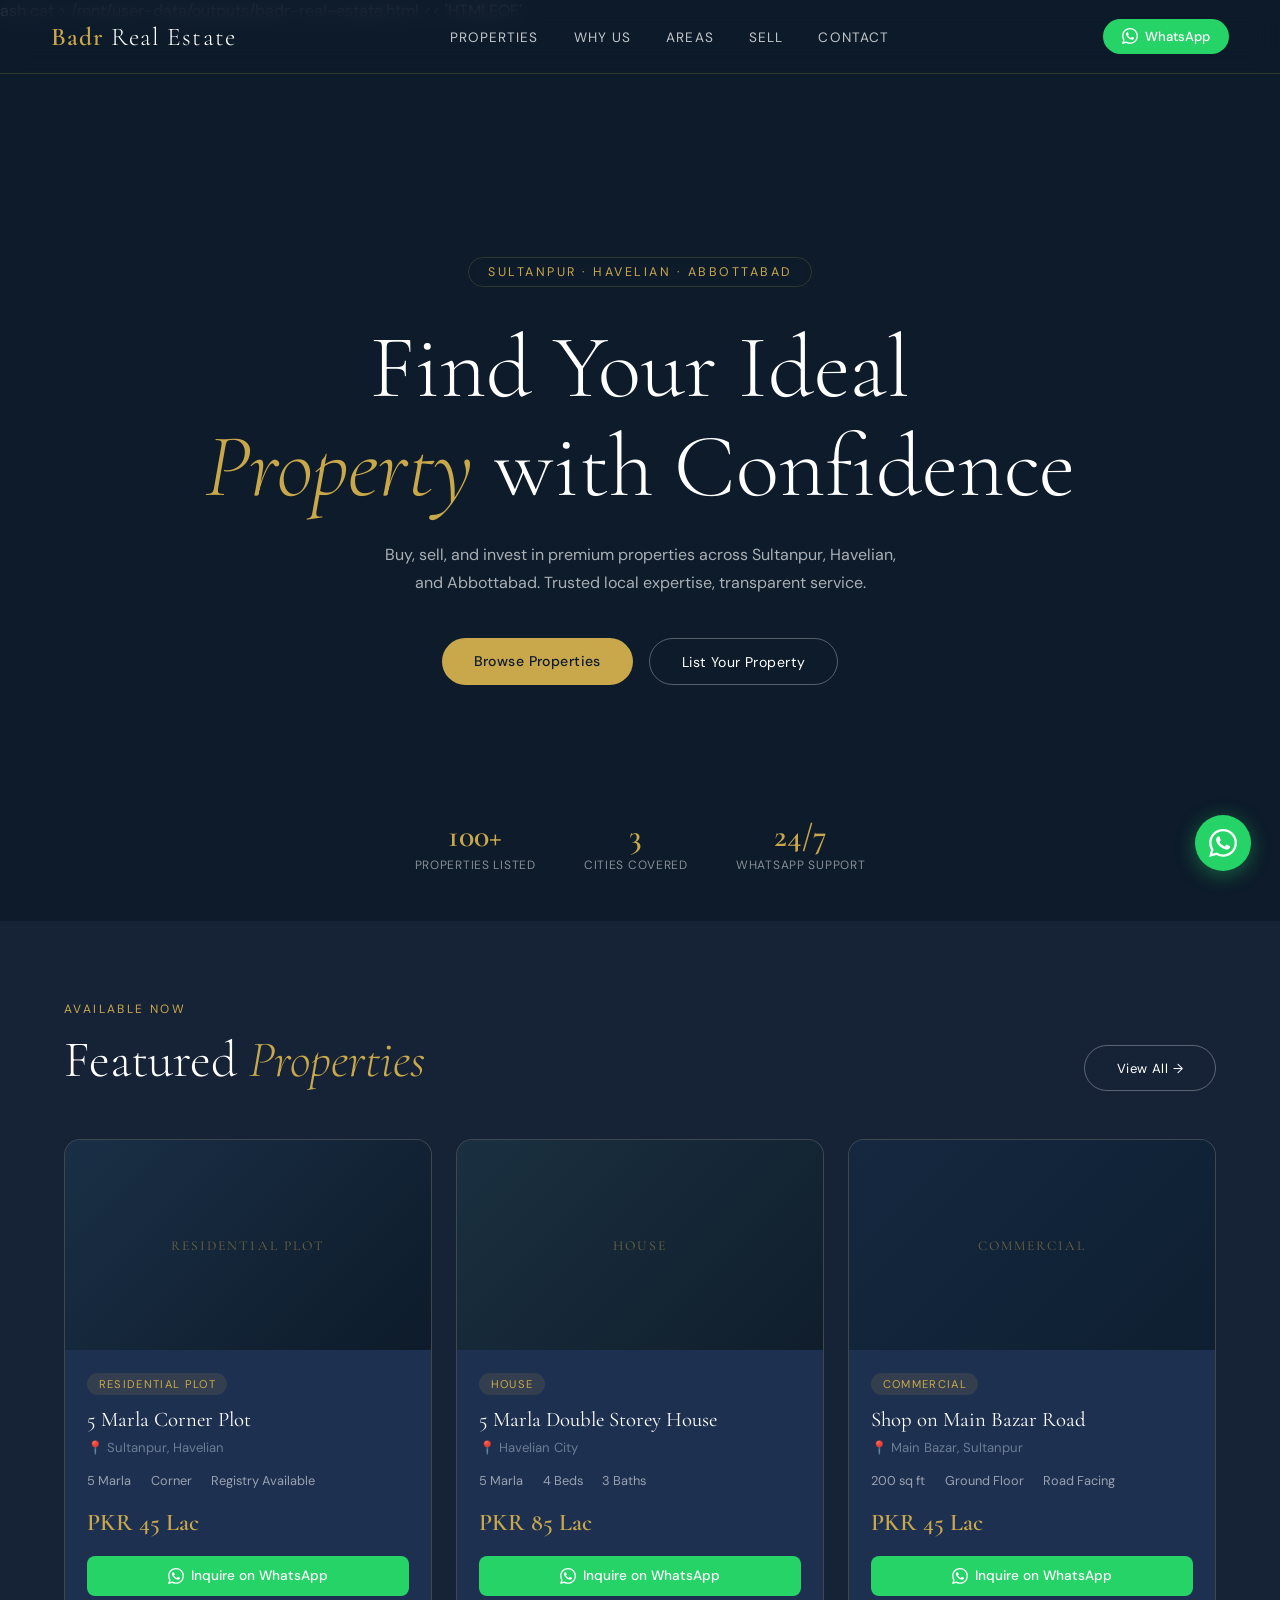
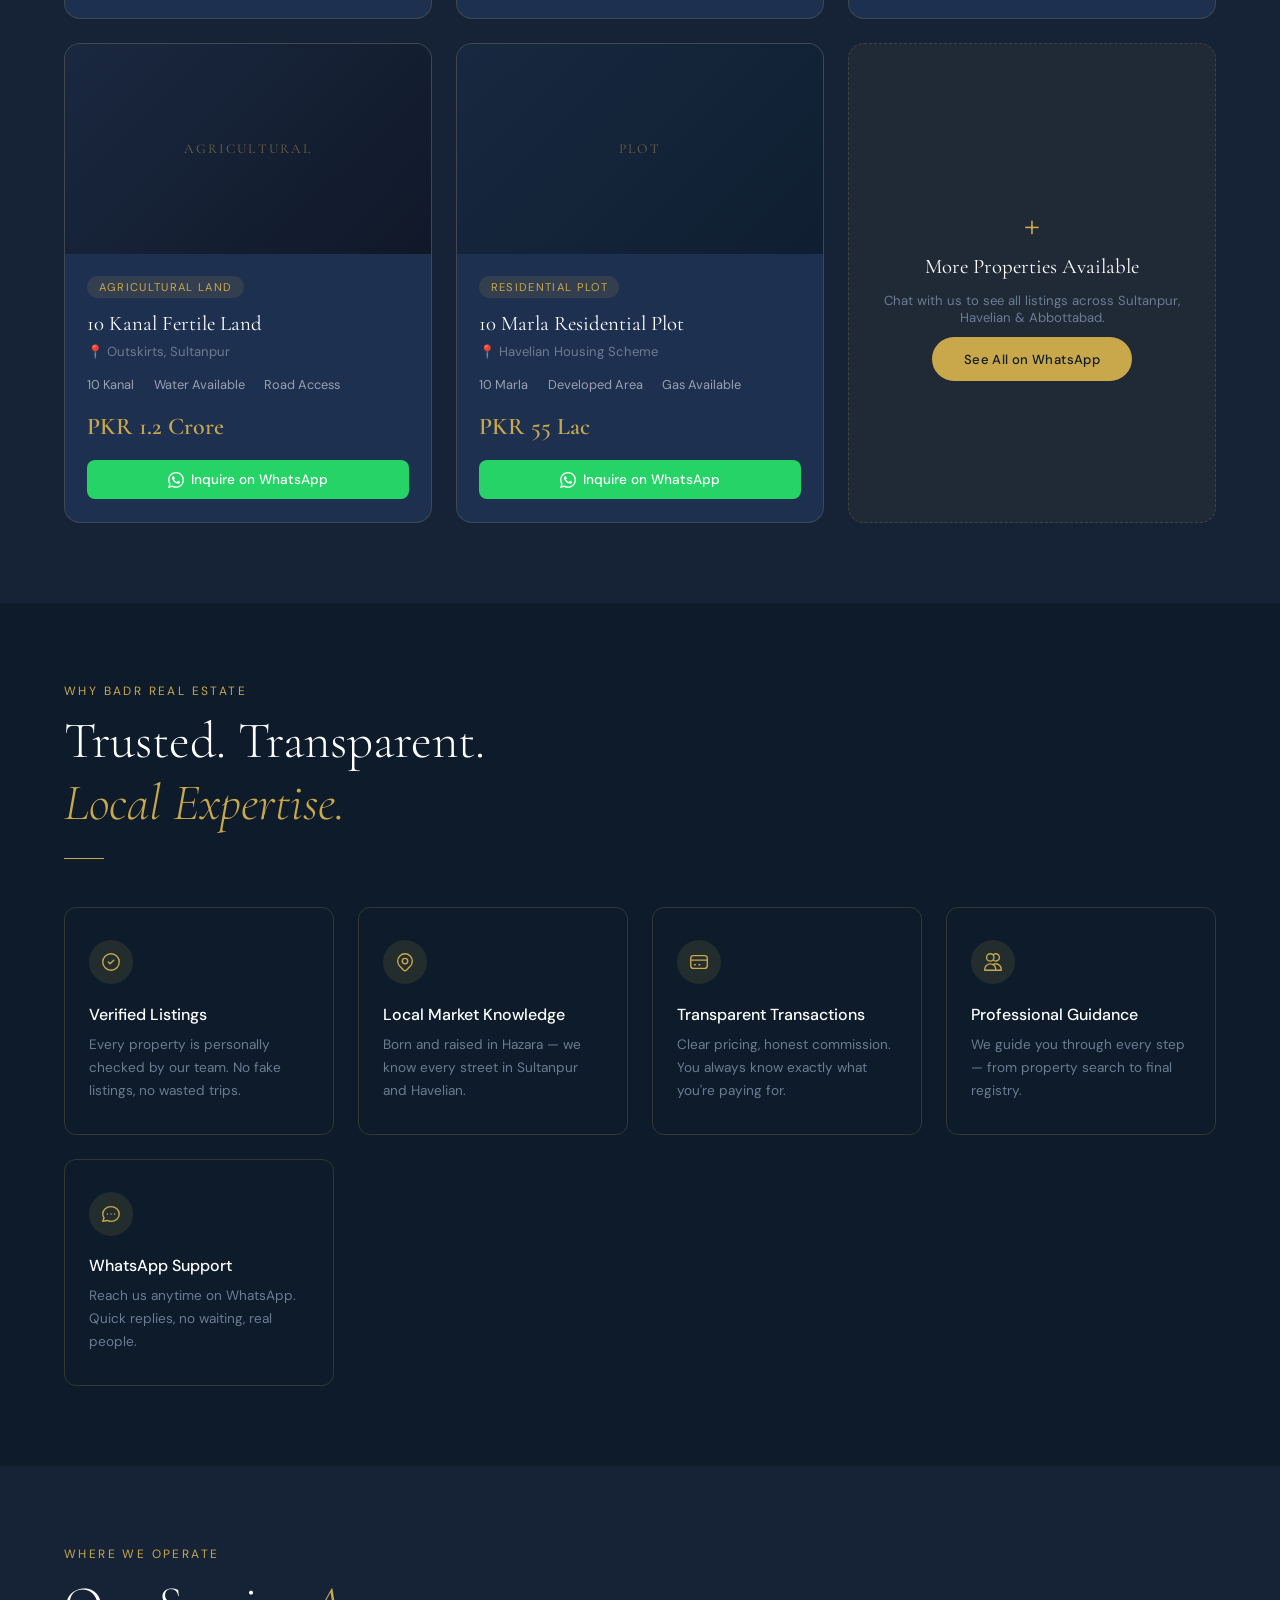
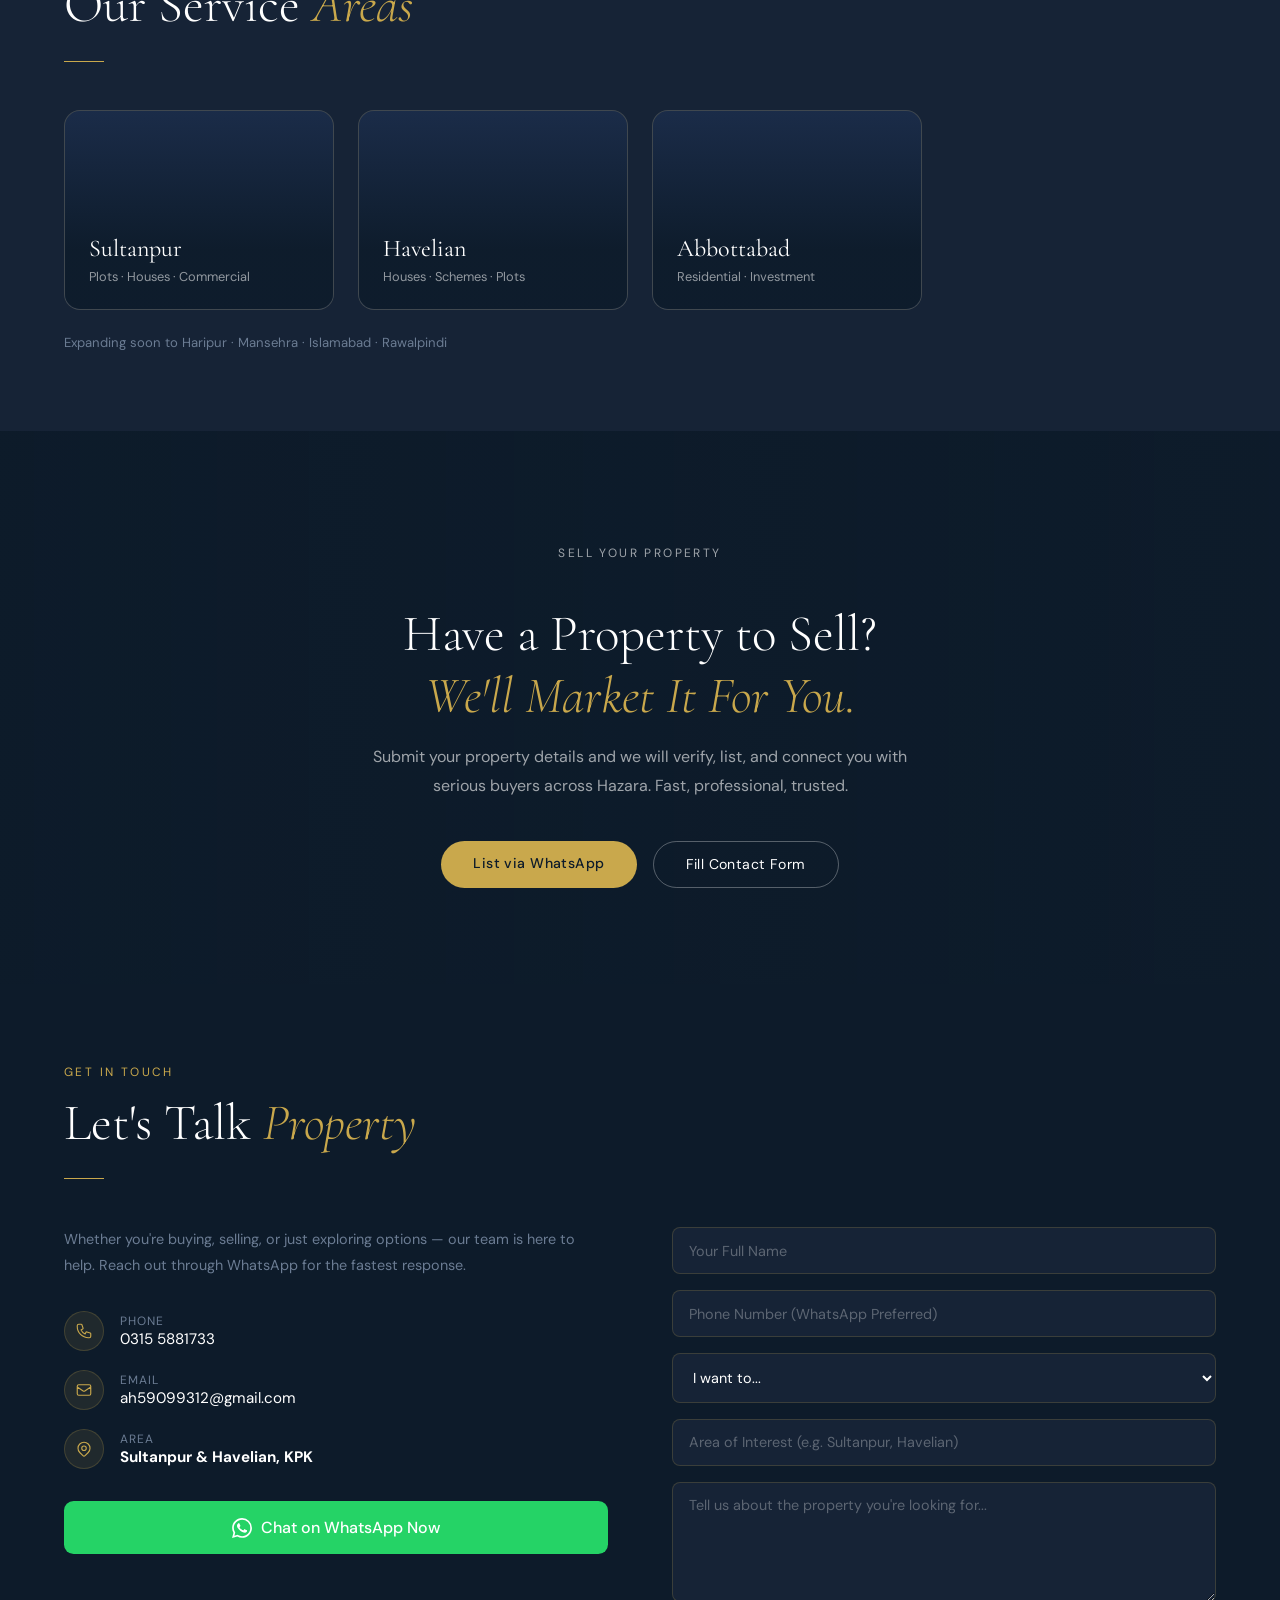
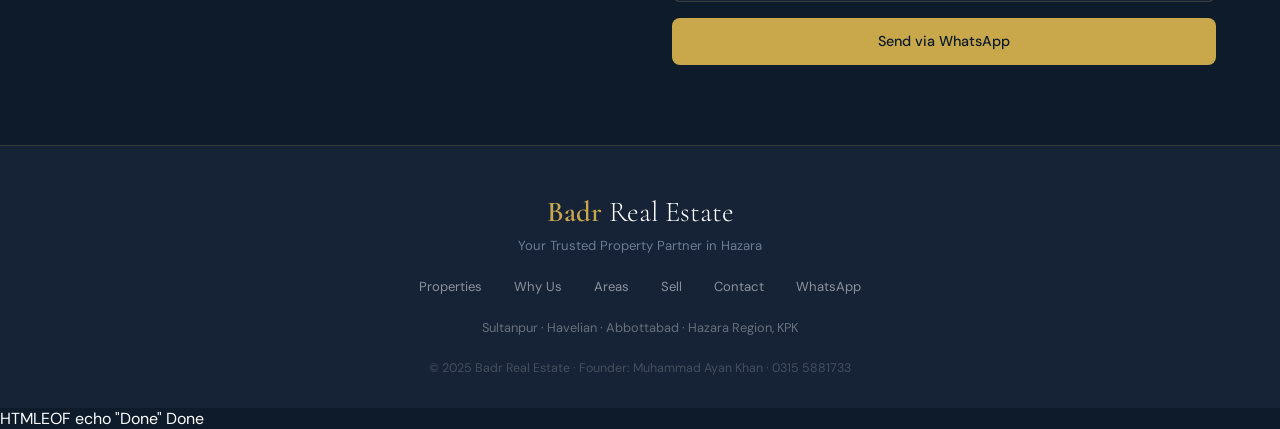
==== index.html @ b3caf094 "Add files via upload" ====
ash

cat > /mnt/user-data/outputs/badr-real-estate.html << 'HTMLEOF'
<!DOCTYPE html>
<html lang="en">
<head>
<meta charset="UTF-8">
<meta name="viewport" content="width=device-width, initial-scale=1.0">
<title>Badr Real Estate – Your Trusted Property Partner</title>
<link href="https://fonts.googleapis.com/css2?family=Cormorant+Garamond:ital,wght@0,300;0,400;0,600;1,300;1,400&family=DM+Sans:wght@300;400;500&display=swap" rel="stylesheet">
<style>
  :root {
    --navy: #0d1b2a;
    --navy-light: #162336;
    --navy-mid: #1e3050;
    --gold: #c9a84c;
    --gold-light: #e8c97a;
    --gold-pale: #f5e9c8;
    --cream: #f8f4ed;
    --text-dark: #0d1b2a;
    --text-muted: #6b7c93;
    --white: #ffffff;
    --border: rgba(201,168,76,0.2);
    --wa-green: #25d366;
  }
  * { margin: 0; padding: 0; box-sizing: border-box; }
  html { scroll-behavior: smooth; }
  body {
    font-family: 'DM Sans', sans-serif;
    background: var(--navy);
    color: var(--white);
    overflow-x: hidden;
  }

  /* ── NAV ─────────────────────────────────────────── */
  nav {
    position: fixed; top: 0; left: 0; right: 0; z-index: 100;
    display: flex; align-items: center; justify-content: space-between;
    padding: 1.2rem 4vw;
    background: rgba(13,27,42,0.85);
    backdrop-filter: blur(12px);
    border-bottom: 1px solid var(--border);
  }
  .nav-logo {
    font-family: 'Cormorant Garamond', serif;
    font-size: 1.6rem; font-weight: 600; letter-spacing: 0.04em;
    color: var(--gold);
  }
  .nav-logo span { color: var(--white); font-weight: 300; }
  .nav-links { display: flex; gap: 2.2rem; list-style: none; }
  .nav-links a {
    color: rgba(255,255,255,0.75); text-decoration: none;
    font-size: 0.85rem; letter-spacing: 0.08em; text-transform: uppercase;
    transition: color 0.2s;
  }
  .nav-links a:hover { color: var(--gold); }
  .nav-wa {
    background: var(--wa-green); color: white;
    border: none; padding: 0.55rem 1.2rem; border-radius: 2rem;
    font-family: 'DM Sans', sans-serif; font-size: 0.82rem;
    font-weight: 500; cursor: pointer; text-decoration: none;
    display: flex; align-items: center; gap: 0.4rem;
    transition: opacity 0.2s;
  }
  .nav-wa:hover { opacity: 0.88; }

  /* ── HERO ────────────────────────────────────────── */
  .hero {
    min-height: 100vh;
    background:
      linear-gradient(to bottom, rgba(13,27,42,0.6) 0%, rgba(13,27,42,0.85) 70%, var(--navy) 100%),
      url('https://images.unsplash.com/photo-1600596542815-ffad4c1539a9?w=1800&q=80') center/cover no-repeat;
    display: flex; flex-direction: column; align-items: center; justify-content: center;
    text-align: center; padding: 0 1.5rem;
    position: relative;
  }
  .hero-badge {
    font-size: 0.78rem; letter-spacing: 0.2em; text-transform: uppercase;
    color: var(--gold); border: 1px solid var(--border);
    padding: 0.4rem 1.2rem; border-radius: 2rem; margin-bottom: 2rem;
    backdrop-filter: blur(4px);
  }
  .hero h1 {
    font-family: 'Cormorant Garamond', serif;
    font-size: clamp(3rem, 7vw, 6rem); font-weight: 300; line-height: 1.1;
    margin-bottom: 1.5rem; color: var(--white);
  }
  .hero h1 em { font-style: italic; color: var(--gold); }
  .hero p {
    font-size: 1rem; color: rgba(255,255,255,0.65); max-width: 520px;
    line-height: 1.8; margin-bottom: 2.5rem;
  }
  .hero-btns { display: flex; gap: 1rem; flex-wrap: wrap; justify-content: center; }
  .btn-gold {
    background: var(--gold); color: var(--navy);
    border: none; padding: 0.85rem 2rem; border-radius: 2rem;
    font-family: 'DM Sans', sans-serif; font-size: 0.88rem; font-weight: 500;
    cursor: pointer; text-decoration: none; transition: background 0.2s;
    letter-spacing: 0.03em;
  }
  .btn-gold:hover { background: var(--gold-light); }
  .btn-outline {
    background: transparent; color: var(--white);
    border: 1px solid rgba(255,255,255,0.3); padding: 0.85rem 2rem; border-radius: 2rem;
    font-family: 'DM Sans', sans-serif; font-size: 0.88rem;
    cursor: pointer; text-decoration: none; transition: border-color 0.2s, color 0.2s;
    letter-spacing: 0.03em;
  }
  .btn-outline:hover { border-color: var(--gold); color: var(--gold); }
  .hero-stats {
    position: absolute; bottom: 3rem; left: 50%; transform: translateX(-50%);
    display: flex; gap: 3rem; flex-wrap: wrap; justify-content: center;
  }
  .hero-stat { text-align: center; }
  .hero-stat strong {
    display: block; font-family: 'Cormorant Garamond', serif;
    font-size: 2rem; font-weight: 600; color: var(--gold); line-height: 1;
  }
  .hero-stat span { font-size: 0.75rem; color: rgba(255,255,255,0.5); letter-spacing: 0.06em; text-transform: uppercase; margin-top: 0.3rem; display: block; }

  /* ── SECTION COMMONS ─────────────────────────────── */
  section { padding: 5rem 5vw; }
  .section-label {
    font-size: 0.75rem; letter-spacing: 0.2em; text-transform: uppercase;
    color: var(--gold); margin-bottom: 0.8rem;
  }
  .section-title {
    font-family: 'Cormorant Garamond', serif;
    font-size: clamp(2rem, 4vw, 3.2rem); font-weight: 300; line-height: 1.2;
  }
  .section-title em { font-style: italic; color: var(--gold); }
  .divider { width: 2.5rem; height: 1px; background: var(--gold); margin: 1.5rem 0; }

  /* ── PROPERTIES ──────────────────────────────────── */
  #properties { background: var(--navy-light); }
  .props-header { display: flex; justify-content: space-between; align-items: flex-end; margin-bottom: 3rem; flex-wrap: wrap; gap: 1rem; }
  .props-grid {
    display: grid;
    grid-template-columns: repeat(auto-fill, minmax(300px, 1fr));
    gap: 1.5rem;
  }
  .prop-card {
    background: var(--navy-mid); border-radius: 1rem; overflow: hidden;
    border: 1px solid var(--border); transition: transform 0.25s, border-color 0.25s;
    cursor: pointer;
  }
  .prop-card:hover { transform: translateY(-4px); border-color: var(--gold); }
  .prop-img {
    width: 100%; height: 210px; object-fit: cover;
    background: var(--navy-mid);
    display: block;
  }
  .prop-img-placeholder {
    width: 100%; height: 210px;
    background: linear-gradient(135deg, #1e3050 0%, #162336 100%);
    display: flex; align-items: center; justify-content: center;
    font-family: 'Cormorant Garamond', serif; font-size: 1rem; color: rgba(201,168,76,0.4);
    letter-spacing: 0.1em; text-transform: uppercase;
  }
  .prop-body { padding: 1.4rem; }
  .prop-tag {
    font-size: 0.7rem; letter-spacing: 0.12em; text-transform: uppercase;
    color: var(--gold); background: rgba(201,168,76,0.12);
    padding: 0.25rem 0.7rem; border-radius: 2rem; display: inline-block; margin-bottom: 0.8rem;
  }
  .prop-title {
    font-family: 'Cormorant Garamond', serif; font-size: 1.3rem; font-weight: 400;
    margin-bottom: 0.4rem; color: var(--white);
  }
  .prop-loc { font-size: 0.82rem; color: var(--text-muted); margin-bottom: 1rem; }
  .prop-meta { display: flex; gap: 1.2rem; font-size: 0.8rem; color: rgba(255,255,255,0.55); margin-bottom: 1.2rem; }
  .prop-price {
    font-family: 'Cormorant Garamond', serif; font-size: 1.5rem; font-weight: 600;
    color: var(--gold); margin-bottom: 1.2rem;
  }
  .prop-wa {
    width: 100%; background: var(--wa-green); color: white; border: none;
    padding: 0.7rem; border-radius: 0.5rem; font-family: 'DM Sans', sans-serif;
    font-size: 0.85rem; font-weight: 500; cursor: pointer; text-decoration: none;
    display: flex; align-items: center; justify-content: center; gap: 0.4rem;
    transition: opacity 0.2s;
  }
  .prop-wa:hover { opacity: 0.88; }

  /* ── WHY US ──────────────────────────────────────── */
  #why { background: var(--navy); }
  .why-grid { display: grid; grid-template-columns: repeat(auto-fill, minmax(220px, 1fr)); gap: 1.5rem; margin-top: 3rem; }
  .why-card {
    border: 1px solid var(--border); border-radius: 0.75rem; padding: 2rem 1.5rem;
    transition: border-color 0.2s;
  }
  .why-card:hover { border-color: var(--gold); }
  .why-icon {
    width: 44px; height: 44px; border-radius: 50%;
    background: rgba(201,168,76,0.12); display: flex; align-items: center; justify-content: center;
    margin-bottom: 1.2rem;
  }
  .why-icon svg { width: 22px; height: 22px; stroke: var(--gold); fill: none; stroke-width: 1.5; }
  .why-card h3 { font-size: 1rem; font-weight: 500; margin-bottom: 0.5rem; color: var(--white); }
  .why-card p { font-size: 0.85rem; color: var(--text-muted); line-height: 1.7; }

  /* ── AREAS ───────────────────────────────────────── */
  #areas { background: var(--navy-light); }
  .areas-grid { display: grid; grid-template-columns: repeat(auto-fill, minmax(240px, 1fr)); gap: 1.5rem; margin-top: 3rem; }
  .area-card {
    border-radius: 1rem; overflow: hidden; border: 1px solid var(--border);
    background: var(--navy-mid); position: relative; min-height: 200px;
    display: flex; align-items: flex-end;
    transition: border-color 0.2s; cursor: pointer;
  }
  .area-card:hover { border-color: var(--gold); }
  .area-bg {
    position: absolute; inset: 0;
    background: linear-gradient(to top, rgba(13,27,42,0.95) 30%, rgba(13,27,42,0.2) 100%);
    z-index: 1;
  }
  .area-img {
    position: absolute; inset: 0; width: 100%; height: 100%; object-fit: cover; opacity: 0.35;
  }
  .area-body { position: relative; z-index: 2; padding: 1.5rem; }
  .area-body h3 { font-family: 'Cormorant Garamond', serif; font-size: 1.5rem; font-weight: 400; }
  .area-body p { font-size: 0.8rem; color: rgba(255,255,255,0.55); margin-top: 0.3rem; }

  /* ── SELL BANNER ─────────────────────────────────── */
  #sell {
    background:
      linear-gradient(to right, rgba(13,27,42,0.92), rgba(13,27,42,0.7)),
      url('https://images.unsplash.com/photo-1570129477492-45c003edd2be?w=1400&q=80') center/cover no-repeat;
    text-align: center; padding: 6rem 5vw;
  }
  #sell p { max-width: 540px; margin: 1rem auto 2.5rem; color: rgba(255,255,255,0.6); line-height: 1.8; }

  /* ── CONTACT ─────────────────────────────────────── */
  #contact { background: var(--navy); }
  .contact-grid { display: grid; grid-template-columns: 1fr 1fr; gap: 4rem; margin-top: 3rem; }
  .contact-info p { color: var(--text-muted); line-height: 1.8; margin-bottom: 2rem; font-size: 0.9rem; }
  .contact-detail { display: flex; align-items: center; gap: 1rem; margin-bottom: 1.2rem; }
  .contact-icon {
    width: 40px; height: 40px; border-radius: 50%;
    background: rgba(201,168,76,0.1); border: 1px solid var(--border);
    display: flex; align-items: center; justify-content: center; flex-shrink: 0;
  }
  .contact-icon svg { width: 18px; height: 18px; stroke: var(--gold); fill: none; stroke-width: 1.5; }
  .contact-detail-text span { display: block; font-size: 0.75rem; color: var(--text-muted); text-transform: uppercase; letter-spacing: 0.08em; }
  .contact-detail-text a, .contact-detail-text strong { color: var(--white); font-size: 0.95rem; text-decoration: none; }
  .contact-wa-big {
    display: flex; align-items: center; justify-content: center; gap: 0.6rem;
    background: var(--wa-green); color: white; border: none;
    padding: 1rem 2rem; border-radius: 0.6rem; font-family: 'DM Sans', sans-serif;
    font-size: 1rem; font-weight: 500; cursor: pointer; text-decoration: none;
    margin-top: 2rem; transition: opacity 0.2s;
  }
  .contact-wa-big:hover { opacity: 0.88; }
  .contact-form { display: flex; flex-direction: column; gap: 1rem; }
  .contact-form input, .contact-form select, .contact-form textarea {
    background: var(--navy-light); border: 1px solid var(--border); color: var(--white);
    padding: 0.85rem 1rem; border-radius: 0.5rem; font-family: 'DM Sans', sans-serif; font-size: 0.9rem;
    outline: none; transition: border-color 0.2s;
  }
  .contact-form input::placeholder, .contact-form textarea::placeholder { color: rgba(255,255,255,0.3); }
  .contact-form input:focus, .contact-form textarea:focus { border-color: var(--gold); }
  .contact-form select option { background: var(--navy); }
  .contact-form textarea { resize: vertical; min-height: 120px; }
  .contact-form button {
    background: var(--gold); color: var(--navy); border: none;
    padding: 0.9rem; border-radius: 0.5rem; font-family: 'DM Sans', sans-serif;
    font-size: 0.9rem; font-weight: 500; cursor: pointer; transition: background 0.2s;
  }
  .contact-form button:hover { background: var(--gold-light); }

  /* ── FOOTER ──────────────────────────────────────── */
  footer {
    background: var(--navy-light); border-top: 1px solid var(--border);
    padding: 3rem 5vw 2rem; text-align: center;
  }
  .footer-logo {
    font-family: 'Cormorant Garamond', serif; font-size: 1.8rem;
    font-weight: 600; color: var(--gold); margin-bottom: 0.5rem;
  }
  .footer-logo span { color: var(--white); font-weight: 300; }
  footer p { color: var(--text-muted); font-size: 0.82rem; margin-top: 0.4rem; }
  .footer-links { display: flex; gap: 2rem; justify-content: center; flex-wrap: wrap; margin: 1.5rem 0; }
  .footer-links a { color: rgba(255,255,255,0.5); text-decoration: none; font-size: 0.82rem; transition: color 0.2s; }
  .footer-links a:hover { color: var(--gold); }
  footer .copy { font-size: 0.78rem; color: rgba(255,255,255,0.2); margin-top: 1.5rem; }

  /* ── FLOATING WA ─────────────────────────────────── */
  .float-wa {
    position: fixed; bottom: 1.8rem; right: 1.8rem; z-index: 999;
    background: var(--wa-green); color: white; border: none;
    width: 56px; height: 56px; border-radius: 50%;
    display: flex; align-items: center; justify-content: center;
    box-shadow: 0 4px 20px rgba(37,211,102,0.4);
    cursor: pointer; text-decoration: none;
    transition: transform 0.2s;
  }
  .float-wa:hover { transform: scale(1.08); }
  .float-wa svg { width: 28px; height: 28px; fill: white; }

  @media (max-width: 768px) {
    .nav-links { display: none; }
    .contact-grid { grid-template-columns: 1fr; gap: 2.5rem; }
    .hero-stats { gap: 1.5rem; bottom: 2rem; }
  }
</style>
</head>
<body>

<!-- FLOATING WHATSAPP -->
<a href="https://wa.me/923155881733?text=Hello%2C%20I%20found%20you%20on%20your%20website%20and%20I%27m%20interested%20in%20a%20property."
   class="float-wa" target="_blank" aria-label="Chat on WhatsApp">
  <svg viewBox="0 0 24 24" xmlns="http://www.w3.org/2000/svg">
    <path d="M17.472 14.382c-.297-.149-1.758-.867-2.03-.967-.273-.099-.471-.148-.67.15-.197.297-.767.966-.94 1.164-.173.199-.347.223-.644.075-.297-.15-1.255-.463-2.39-1.475-.883-.788-1.48-1.761-1.653-2.059-.173-.297-.018-.458.13-.606.134-.133.298-.347.446-.52.149-.174.198-.298.298-.497.099-.198.05-.371-.025-.52-.075-.149-.669-1.612-.916-2.207-.242-.579-.487-.5-.669-.51-.173-.008-.371-.01-.57-.01-.198 0-.52.074-.792.372-.272.297-1.04 1.016-1.04 2.479 0 1.462 1.065 2.875 1.213 3.074.149.198 2.096 3.2 5.077 4.487.709.306 1.262.489 1.694.625.712.227 1.36.195 1.871.118.571-.085 1.758-.719 2.006-1.413.248-.694.248-1.289.173-1.413-.074-.124-.272-.198-.57-.347m-5.421 7.403h-.004a9.87 9.87 0 01-5.031-1.378l-.361-.214-3.741.982.998-3.648-.235-.374a9.86 9.86 0 01-1.51-5.26c.001-5.45 4.436-9.884 9.888-9.884 2.64 0 5.122 1.03 6.988 2.898a9.825 9.825 0 012.893 6.994c-.003 5.45-4.437 9.884-9.885 9.884m8.413-18.297A11.815 11.815 0 0012.05 0C5.495 0 .16 5.335.157 11.892c0 2.096.547 4.142 1.588 5.945L.057 24l6.305-1.654a11.882 11.882 0 005.683 1.448h.005c6.554 0 11.89-5.335 11.893-11.893a11.821 11.821 0 00-3.48-8.413z"/>
  </svg>
</a>

<!-- NAV -->
<nav>
  <div class="nav-logo">Badr <span>Real Estate</span></div>
  <ul class="nav-links">
    <li><a href="#properties">Properties</a></li>
    <li><a href="#why">Why Us</a></li>
    <li><a href="#areas">Areas</a></li>
    <li><a href="#sell">Sell</a></li>
    <li><a href="#contact">Contact</a></li>
  </ul>
  <a href="https://wa.me/923155881733?text=Hello%2C%20I%27m%20interested%20in%20a%20property%20listed%20on%20Badr%20Real%20Estate."
     class="nav-wa" target="_blank">
    <svg viewBox="0 0 24 24" width="16" height="16" fill="white"><path d="M17.472 14.382c-.297-.149-1.758-.867-2.03-.967-.273-.099-.471-.148-.67.15-.197.297-.767.966-.94 1.164-.173.199-.347.223-.644.075-.297-.15-1.255-.463-2.39-1.475-.883-.788-1.48-1.761-1.653-2.059-.173-.297-.018-.458.13-.606.134-.133.298-.347.446-.52.149-.174.198-.298.298-.497.099-.198.05-.371-.025-.52-.075-.149-.669-1.612-.916-2.207-.242-.579-.487-.5-.669-.51-.173-.008-.371-.01-.57-.01-.198 0-.52.074-.792.372-.272.297-1.04 1.016-1.04 2.479 0 1.462 1.065 2.875 1.213 3.074.149.198 2.096 3.2 5.077 4.487.709.306 1.262.489 1.694.625.712.227 1.36.195 1.871.118.571-.085 1.758-.719 2.006-1.413.248-.694.248-1.289.173-1.413-.074-.124-.272-.198-.57-.347m-5.421 7.403h-.004a9.87 9.87 0 01-5.031-1.378l-.361-.214-3.741.982.998-3.648-.235-.374a9.86 9.86 0 01-1.51-5.26c.001-5.45 4.436-9.884 9.888-9.884 2.64 0 5.122 1.03 6.988 2.898a9.825 9.825 0 012.893 6.994c-.003 5.45-4.437 9.884-9.885 9.884m8.413-18.297A11.815 11.815 0 0012.05 0C5.495 0 .16 5.335.157 11.892c0 2.096.547 4.142 1.588 5.945L.057 24l6.305-1.654a11.882 11.882 0 005.683 1.448h.005c6.554 0 11.89-5.335 11.893-11.893a11.821 11.821 0 00-3.48-8.413z"/></svg>
    WhatsApp
  </a>
</nav>

<!-- HERO -->
<section class="hero">
  <div class="hero-badge">Sultanpur · Havelian · Abbottabad</div>
  <h1>Find Your Ideal<br><em>Property</em> with Confidence</h1>
  <p>Buy, sell, and invest in premium properties across Sultanpur, Havelian, and Abbottabad. Trusted local expertise, transparent service.</p>
  <div class="hero-btns">
    <a href="#properties" class="btn-gold">Browse Properties</a>
    <a href="https://wa.me/923155881733?text=I%20want%20to%20list%20my%20property%20with%20Badr%20Real%20Estate." class="btn-outline" target="_blank">List Your Property</a>
  </div>
  <div class="hero-stats">
    <div class="hero-stat"><strong>100+</strong><span>Properties Listed</span></div>
    <div class="hero-stat"><strong>3</strong><span>Cities Covered</span></div>
    <div class="hero-stat"><strong>24/7</strong><span>WhatsApp Support</span></div>
  </div>
</section>

<!-- PROPERTIES -->
<section id="properties">
  <div class="props-header">
    <div>
      <p class="section-label">Available Now</p>
      <h2 class="section-title">Featured <em>Properties</em></h2>
    </div>
    <a href="https://wa.me/923155881733?text=I%27d%20like%20to%20see%20all%20available%20properties." class="btn-outline" target="_blank" style="font-size:0.82rem;">View All →</a>
  </div>
  <div class="props-grid">

    <!-- Card 1 -->
    <div class="prop-card">
      <div class="prop-img-placeholder" style="background:linear-gradient(135deg,#1a2f46,#0d1b2a);">
        <span style="font-size:0.85rem;letter-spacing:0.15em;color:rgba(201,168,76,0.5);">Residential Plot</span>
      </div>
      <div class="prop-body">
        <span class="prop-tag">Residential Plot</span>
        <h3 class="prop-title">5 Marla Corner Plot</h3>
        <p class="prop-loc">📍 Sultanpur, Havelian</p>
        <div class="prop-meta"><span>5 Marla</span><span>Corner</span><span>Registry Available</span></div>
        <div class="prop-price">PKR 45 Lac</div>
        <a href="https://wa.me/923155881733?text=I%27m%20interested%20in%20the%205%20Marla%20Corner%20Plot%20in%20Sultanpur%20for%20PKR%2028%20Lac.%20Please%20share%20more%20details."
           class="prop-wa" target="_blank">
          <svg viewBox="0 0 24 24" width="16" height="16" fill="white"><path d="M17.472 14.382c-.297-.149-1.758-.867-2.03-.967-.273-.099-.471-.148-.67.15-.197.297-.767.966-.94 1.164-.173.199-.347.223-.644.075-.297-.15-1.255-.463-2.39-1.475-.883-.788-1.48-1.761-1.653-2.059-.173-.297-.018-.458.13-.606.134-.133.298-.347.446-.52.149-.174.198-.298.298-.497.099-.198.05-.371-.025-.52-.075-.149-.669-1.612-.916-2.207-.242-.579-.487-.5-.669-.51-.173-.008-.371-.01-.57-.01-.198 0-.52.074-.792.372-.272.297-1.04 1.016-1.04 2.479 0 1.462 1.065 2.875 1.213 3.074.149.198 2.096 3.2 5.077 4.487.709.306 1.262.489 1.694.625.712.227 1.36.195 1.871.118.571-.085 1.758-.719 2.006-1.413.248-.694.248-1.289.173-1.413-.074-.124-.272-.198-.57-.347m-5.421 7.403h-.004a9.87 9.87 0 01-5.031-1.378l-.361-.214-3.741.982.998-3.648-.235-.374a9.86 9.86 0 01-1.51-5.26c.001-5.45 4.436-9.884 9.888-9.884 2.64 0 5.122 1.03 6.988 2.898a9.825 9.825 0 012.893 6.994c-.003 5.45-4.437 9.884-9.885 9.884m8.413-18.297A11.815 11.815 0 0012.05 0C5.495 0 .16 5.335.157 11.892c0 2.096.547 4.142 1.588 5.945L.057 24l6.305-1.654a11.882 11.882 0 005.683 1.448h.005c6.554 0 11.89-5.335 11.893-11.893a11.821 11.821 0 00-3.48-8.413z"/></svg>
          Inquire on WhatsApp
        </a>
      </div>
    </div>

    <!-- Card 2 -->
    <div class="prop-card">
      <div class="prop-img-placeholder" style="background:linear-gradient(135deg,#1a3040,#101e2c);">
        <span style="font-size:0.85rem;letter-spacing:0.15em;color:rgba(201,168,76,0.5);">House</span>
      </div>
      <div class="prop-body">
        <span class="prop-tag">House</span>
        <h3 class="prop-title">5 Marla Double Storey House</h3>
        <p class="prop-loc">📍 Havelian City</p>
        <div class="prop-meta"><span>5 Marla</span><span>4 Beds</span><span>3 Baths</span></div>
        <div class="prop-price">PKR 85 Lac</div>
        <a href="https://wa.me/923155881733?text=I%27m%20interested%20in%20the%205%20Marla%20Double%20Storey%20House%20in%20Havelian%20for%20PKR%2085%20Lac.%20Please%20share%20more%20details."
           class="prop-wa" target="_blank">
          <svg viewBox="0 0 24 24" width="16" height="16" fill="white"><path d="M17.472 14.382c-.297-.149-1.758-.867-2.03-.967-.273-.099-.471-.148-.67.15-.197.297-.767.966-.94 1.164-.173.199-.347.223-.644.075-.297-.15-1.255-.463-2.39-1.475-.883-.788-1.48-1.761-1.653-2.059-.173-.297-.018-.458.13-.606.134-.133.298-.347.446-.52.149-.174.198-.298.298-.497.099-.198.05-.371-.025-.52-.075-.149-.669-1.612-.916-2.207-.242-.579-.487-.5-.669-.51-.173-.008-.371-.01-.57-.01-.198 0-.52.074-.792.372-.272.297-1.04 1.016-1.04 2.479 0 1.462 1.065 2.875 1.213 3.074.149.198 2.096 3.2 5.077 4.487.709.306 1.262.489 1.694.625.712.227 1.36.195 1.871.118.571-.085 1.758-.719 2.006-1.413.248-.694.248-1.289.173-1.413-.074-.124-.272-.198-.57-.347m-5.421 7.403h-.004a9.87 9.87 0 01-5.031-1.378l-.361-.214-3.741.982.998-3.648-.235-.374a9.86 9.86 0 01-1.51-5.26c.001-5.45 4.436-9.884 9.888-9.884 2.64 0 5.122 1.03 6.988 2.898a9.825 9.825 0 012.893 6.994c-.003 5.45-4.437 9.884-9.885 9.884m8.413-18.297A11.815 11.815 0 0012.05 0C5.495 0 .16 5.335.157 11.892c0 2.096.547 4.142 1.588 5.945L.057 24l6.305-1.654a11.882 11.882 0 005.683 1.448h.005c6.554 0 11.89-5.335 11.893-11.893a11.821 11.821 0 00-3.48-8.413z"/></svg>
          Inquire on WhatsApp
        </a>
      </div>
    </div>

    <!-- Card 3 -->
    <div class="prop-card">
      <div class="prop-img-placeholder" style="background:linear-gradient(135deg,#162840,#0d1f30);">
        <span style="font-size:0.85rem;letter-spacing:0.15em;color:rgba(201,168,76,0.5);">Commercial</span>
      </div>
      <div class="prop-body">
        <span class="prop-tag">Commercial</span>
        <h3 class="prop-title">Shop on Main Bazar Road</h3>
        <p class="prop-loc">📍 Main Bazar, Sultanpur</p>
        <div class="prop-meta"><span>200 sq ft</span><span>Ground Floor</span><span>Road Facing</span></div>
        <div class="prop-price">PKR 45 Lac</div>
        <a href="https://wa.me/923155881733?text=I%27m%20interested%20in%20the%20Shop%20on%20Main%20Bazar%20Road%20Sultanpur%20for%20PKR%2045%20Lac.%20Please%20share%20more%20details."
           class="prop-wa" target="_blank">
          <svg viewBox="0 0 24 24" width="16" height="16" fill="white"><path d="M17.472 14.382c-.297-.149-1.758-.867-2.03-.967-.273-.099-.471-.148-.67.15-.197.297-.767.966-.94 1.164-.173.199-.347.223-.644.075-.297-.15-1.255-.463-2.39-1.475-.883-.788-1.48-1.761-1.653-2.059-.173-.297-.018-.458.13-.606.134-.133.298-.347.446-.52.149-.174.198-.298.298-.497.099-.198.05-.371-.025-.52-.075-.149-.669-1.612-.916-2.207-.242-.579-.487-.5-.669-.51-.173-.008-.371-.01-.57-.01-.198 0-.52.074-.792.372-.272.297-1.04 1.016-1.04 2.479 0 1.462 1.065 2.875 1.213 3.074.149.198 2.096 3.2 5.077 4.487.709.306 1.262.489 1.694.625.712.227 1.36.195 1.871.118.571-.085 1.758-.719 2.006-1.413.248-.694.248-1.289.173-1.413-.074-.124-.272-.198-.57-.347m-5.421 7.403h-.004a9.87 9.87 0 01-5.031-1.378l-.361-.214-3.741.982.998-3.648-.235-.374a9.86 9.86 0 01-1.51-5.26c.001-5.45 4.436-9.884 9.888-9.884 2.64 0 5.122 1.03 6.988 2.898a9.825 9.825 0 012.893 6.994c-.003 5.45-4.437 9.884-9.885 9.884m8.413-18.297A11.815 11.815 0 0012.05 0C5.495 0 .16 5.335.157 11.892c0 2.096.547 4.142 1.588 5.945L.057 24l6.305-1.654a11.882 11.882 0 005.683 1.448h.005c6.554 0 11.89-5.335 11.893-11.893a11.821 11.821 0 00-3.48-8.413z"/></svg>
          Inquire on WhatsApp
        </a>
      </div>
    </div>

    <!-- Card 4 -->
    <div class="prop-card">
      <div class="prop-img-placeholder" style="background:linear-gradient(135deg,#1a2840,#101828);">
        <span style="font-size:0.85rem;letter-spacing:0.15em;color:rgba(201,168,76,0.5);">Agricultural</span>
      </div>
      <div class="prop-body">
        <span class="prop-tag">Agricultural Land</span>
        <h3 class="prop-title">10 Kanal Fertile Land</h3>
        <p class="prop-loc">📍 Outskirts, Sultanpur</p>
        <div class="prop-meta"><span>10 Kanal</span><span>Water Available</span><span>Road Access</span></div>
        <div class="prop-price">PKR 1.2 Crore</div>
        <a href="https://wa.me/923155881733?text=I%27m%20interested%20in%20the%2010%20Kanal%20Agricultural%20Land%20in%20Sultanpur%20for%20PKR%201.2%20Crore.%20Please%20share%20more%20details."
           class="prop-wa" target="_blank">
          <svg viewBox="0 0 24 24" width="16" height="16" fill="white"><path d="M17.472 14.382c-.297-.149-1.758-.867-2.03-.967-.273-.099-.471-.148-.67.15-.197.297-.767.966-.94 1.164-.173.199-.347.223-.644.075-.297-.15-1.255-.463-2.39-1.475-.883-.788-1.48-1.761-1.653-2.059-.173-.297-.018-.458.13-.606.134-.133.298-.347.446-.52.149-.174.198-.298.298-.497.099-.198.05-.371-.025-.52-.075-.149-.669-1.612-.916-2.207-.242-.579-.487-.5-.669-.51-.173-.008-.371-.01-.57-.01-.198 0-.52.074-.792.372-.272.297-1.04 1.016-1.04 2.479 0 1.462 1.065 2.875 1.213 3.074.149.198 2.096 3.2 5.077 4.487.709.306 1.262.489 1.694.625.712.227 1.36.195 1.871.118.571-.085 1.758-.719 2.006-1.413.248-.694.248-1.289.173-1.413-.074-.124-.272-.198-.57-.347m-5.421 7.403h-.004a9.87 9.87 0 01-5.031-1.378l-.361-.214-3.741.982.998-3.648-.235-.374a9.86 9.86 0 01-1.51-5.26c.001-5.45 4.436-9.884 9.888-9.884 2.64 0 5.122 1.03 6.988 2.898a9.825 9.825 0 012.893 6.994c-.003 5.45-4.437 9.884-9.885 9.884m8.413-18.297A11.815 11.815 0 0012.05 0C5.495 0 .16 5.335.157 11.892c0 2.096.547 4.142 1.588 5.945L.057 24l6.305-1.654a11.882 11.882 0 005.683 1.448h.005c6.554 0 11.89-5.335 11.893-11.893a11.821 11.821 0 00-3.48-8.413z"/></svg>
          Inquire on WhatsApp
        </a>
      </div>
    </div>

    <!-- Card 5 -->
    <div class="prop-card">
      <div class="prop-img-placeholder" style="background:linear-gradient(135deg,#182840,#0f1e30);">
        <span style="font-size:0.85rem;letter-spacing:0.15em;color:rgba(201,168,76,0.5);">Plot</span>
      </div>
      <div class="prop-body">
        <span class="prop-tag">Residential Plot</span>
        <h3 class="prop-title">10 Marla Residential Plot</h3>
        <p class="prop-loc">📍 Havelian Housing Scheme</p>
        <div class="prop-meta"><span>10 Marla</span><span>Developed Area</span><span>Gas Available</span></div>
        <div class="prop-price">PKR 55 Lac</div>
        <a href="https://wa.me/923155881733?text=I%27m%20interested%20in%20the%2010%20Marla%20Residential%20Plot%20in%20Havelian%20Housing%20Scheme%20for%20PKR%2055%20Lac.%20Please%20share%20more%20details."
           class="prop-wa" target="_blank">
          <svg viewBox="0 0 24 24" width="16" height="16" fill="white"><path d="M17.472 14.382c-.297-.149-1.758-.867-2.03-.967-.273-.099-.471-.148-.67.15-.197.297-.767.966-.94 1.164-.173.199-.347.223-.644.075-.297-.15-1.255-.463-2.39-1.475-.883-.788-1.48-1.761-1.653-2.059-.173-.297-.018-.458.13-.606.134-.133.298-.347.446-.52.149-.174.198-.298.298-.497.099-.198.05-.371-.025-.52-.075-.149-.669-1.612-.916-2.207-.242-.579-.487-.5-.669-.51-.173-.008-.371-.01-.57-.01-.198 0-.52.074-.792.372-.272.297-1.04 1.016-1.04 2.479 0 1.462 1.065 2.875 1.213 3.074.149.198 2.096 3.2 5.077 4.487.709.306 1.262.489 1.694.625.712.227 1.36.195 1.871.118.571-.085 1.758-.719 2.006-1.413.248-.694.248-1.289.173-1.413-.074-.124-.272-.198-.57-.347m-5.421 7.403h-.004a9.87 9.87 0 01-5.031-1.378l-.361-.214-3.741.982.998-3.648-.235-.374a9.86 9.86 0 01-1.51-5.26c.001-5.45 4.436-9.884 9.888-9.884 2.64 0 5.122 1.03 6.988 2.898a9.825 9.825 0 012.893 6.994c-.003 5.45-4.437 9.884-9.885 9.884m8.413-18.297A11.815 11.815 0 0012.05 0C5.495 0 .16 5.335.157 11.892c0 2.096.547 4.142 1.588 5.945L.057 24l6.305-1.654a11.882 11.882 0 005.683 1.448h.005c6.554 0 11.89-5.335 11.893-11.893a11.821 11.821 0 00-3.48-8.413z"/></svg>
          Inquire on WhatsApp
        </a>
      </div>
    </div>

    <!-- Card 6 - CTA -->
    <div class="prop-card" style="display:flex;align-items:center;justify-content:center;min-height:350px;background:rgba(201,168,76,0.06);border-style:dashed;">
      <div style="text-align:center;padding:2rem;">
        <div style="font-family:'Cormorant Garamond',serif;font-size:2.5rem;color:var(--gold);margin-bottom:0.5rem;">+</div>
        <h3 style="font-family:'Cormorant Garamond',serif;font-size:1.3rem;font-weight:400;margin-bottom:0.8rem;">More Properties Available</h3>
        <p style="font-size:0.82rem;color:var(--text-muted);margin-bottom:1.5rem;">Chat with us to see all listings across Sultanpur, Havelian & Abbottabad.</p>
        <a href="https://wa.me/923155881733?text=Please%20share%20all%20available%20property%20listings." class="btn-gold" target="_blank" style="font-size:0.82rem;">See All on WhatsApp</a>
      </div>
    </div>

  </div>
</section>

<!-- WHY US -->
<section id="why">
  <p class="section-label">Why Badr Real Estate</p>
  <h2 class="section-title">Trusted. Transparent.<br><em>Local Expertise.</em></h2>
  <div class="divider"></div>
  <div class="why-grid">
    <div class="why-card">
      <div class="why-icon">
        <svg viewBox="0 0 24 24"><path d="M9 12l2 2 4-4m6 2a9 9 0 11-18 0 9 9 0 0118 0z" stroke-linecap="round" stroke-linejoin="round"/></svg>
      </div>
      <h3>Verified Listings</h3>
      <p>Every property is personally checked by our team. No fake listings, no wasted trips.</p>
    </div>
    <div class="why-card">
      <div class="why-icon">
        <svg viewBox="0 0 24 24"><path d="M17.657 16.657L13.414 20.9a1.998 1.998 0 01-2.827 0l-4.244-4.243a8 8 0 1111.314 0z" stroke-linecap="round" stroke-linejoin="round"/><path d="M15 11a3 3 0 11-6 0 3 3 0 016 0z" stroke-linecap="round" stroke-linejoin="round"/></svg>
      </div>
      <h3>Local Market Knowledge</h3>
      <p>Born and raised in Hazara — we know every street in Sultanpur and Havelian.</p>
    </div>
    <div class="why-card">
      <div class="why-icon">
        <svg viewBox="0 0 24 24"><path d="M3 10h18M7 15h1m4 0h1m-7 4h12a3 3 0 003-3V8a3 3 0 00-3-3H6a3 3 0 00-3 3v8a3 3 0 003 3z" stroke-linecap="round" stroke-linejoin="round"/></svg>
      </div>
      <h3>Transparent Transactions</h3>
      <p>Clear pricing, honest commission. You always know exactly what you're paying for.</p>
    </div>
    <div class="why-card">
      <div class="why-icon">
        <svg viewBox="0 0 24 24"><path d="M12 4.354a4 4 0 110 5.292M15 21H3v-1a6 6 0 0112 0v1zm0 0h6v-1a6 6 0 00-9-5.197M13 7a4 4 0 11-8 0 4 4 0 018 0z" stroke-linecap="round" stroke-linejoin="round"/></svg>
      </div>
      <h3>Professional Guidance</h3>
      <p>We guide you through every step — from property search to final registry.</p>
    </div>
    <div class="why-card">
      <div class="why-icon">
        <svg viewBox="0 0 24 24"><path d="M8 12h.01M12 12h.01M16 12h.01M21 12c0 4.418-4.03 8-9 8a9.863 9.863 0 01-4.255-.949L3 20l1.395-3.72C3.512 15.042 3 13.574 3 12c0-4.418 4.03-8 9-8s9 3.582 9 8z" stroke-linecap="round" stroke-linejoin="round"/></svg>
      </div>
      <h3>WhatsApp Support</h3>
      <p>Reach us anytime on WhatsApp. Quick replies, no waiting, real people.</p>
    </div>
  </div>
</section>

<!-- AREAS -->
<section id="areas">
  <p class="section-label">Where We Operate</p>
  <h2 class="section-title">Our Service <em>Areas</em></h2>
  <div class="divider"></div>
  <div class="areas-grid">
    <div class="area-card" onclick="window.open('https://wa.me/923155881733?text=I%27m%20looking%20for%20property%20in%20Sultanpur.','_blank')">
      <div class="area-bg"></div>
      <div class="area-body">
        <h3>Sultanpur</h3>
        <p>Plots · Houses · Commercial</p>
      </div>
    </div>
    <div class="area-card" onclick="window.open('https://wa.me/923155881733?text=I%27m%20looking%20for%20property%20in%20Havelian.','_blank')">
      <div class="area-bg"></div>
      <div class="area-body">
        <h3>Havelian</h3>
        <p>Houses · Schemes · Plots</p>
      </div>
    </div>
    <div class="area-card" onclick="window.open('https://wa.me/923155881733?text=I%27m%20looking%20for%20property%20in%20Abbottabad.','_blank')">
      <div class="area-bg"></div>
      <div class="area-body">
        <h3>Abbottabad</h3>
        <p>Residential · Investment</p>
      </div>
    </div>
  </div>
  <p style="margin-top:1.5rem;font-size:0.82rem;color:var(--text-muted);">Expanding soon to Haripur · Mansehra · Islamabad · Rawalpindi</p>
</section>

<!-- SELL BANNER -->
<section id="sell">
  <p class="section-label">Sell Your Property</p>
  <h2 class="section-title" style="color:white;">Have a Property to Sell?<br><em>We'll Market It For You.</em></h2>
  <p>Submit your property details and we will verify, list, and connect you with serious buyers across Hazara. Fast, professional, trusted.</p>
  <div style="display:flex;gap:1rem;justify-content:center;flex-wrap:wrap;">
    <a href="https://wa.me/923155881733?text=I%20want%20to%20sell%20my%20property%20through%20Badr%20Real%20Estate.%20Please%20guide%20me." class="btn-gold" target="_blank">List via WhatsApp</a>
    <a href="#contact" class="btn-outline">Fill Contact Form</a>
  </div>
</section>

<!-- CONTACT -->
<section id="contact">
  <p class="section-label">Get in Touch</p>
  <h2 class="section-title">Let's Talk <em>Property</em></h2>
  <div class="divider"></div>
  <div class="contact-grid">
    <div class="contact-info">
      <p>Whether you're buying, selling, or just exploring options — our team is here to help. Reach out through WhatsApp for the fastest response.</p>

      <div class="contact-detail">
        <div class="contact-icon">
          <svg viewBox="0 0 24 24"><path d="M3 5a2 2 0 012-2h3.28a1 1 0 01.948.684l1.498 4.493a1 1 0 01-.502 1.21l-2.257 1.13a11.042 11.042 0 005.516 5.516l1.13-2.257a1 1 0 011.21-.502l4.493 1.498a1 1 0 01.684.949V19a2 2 0 01-2 2h-1C9.716 21 3 14.284 3 6V5z" stroke-linecap="round" stroke-linejoin="round"/></svg>
        </div>
        <div class="contact-detail-text">
          <span>Phone</span>
          <a href="tel:+923155881733">0315 5881733</a>
        </div>
      </div>

      <div class="contact-detail">
        <div class="contact-icon">
          <svg viewBox="0 0 24 24"><path d="M3 8l7.89 5.26a2 2 0 002.22 0L21 8M5 19h14a2 2 0 002-2V7a2 2 0 00-2-2H5a2 2 0 00-2 2v10a2 2 0 002 2z" stroke-linecap="round" stroke-linejoin="round"/></svg>
        </div>
        <div class="contact-detail-text">
          <span>Email</span>
          <a href="mailto:ah59099312@gmail.com">ah59099312@gmail.com</a>
        </div>
      </div>

      <div class="contact-detail">
        <div class="contact-icon">
          <svg viewBox="0 0 24 24"><path d="M17.657 16.657L13.414 20.9a1.998 1.998 0 01-2.827 0l-4.244-4.243a8 8 0 1111.314 0z" stroke-linecap="round" stroke-linejoin="round"/><path d="M15 11a3 3 0 11-6 0 3 3 0 016 0z" stroke-linecap="round" stroke-linejoin="round"/></svg>
        </div>
        <div class="contact-detail-text">
          <span>Area</span>
          <strong>Sultanpur & Havelian, KPK</strong>
        </div>
      </div>

      <a href="https://wa.me/923155881733?text=Hello%2C%20I%20want%20to%20discuss%20a%20property%20with%20Badr%20Real%20Estate." class="contact-wa-big" target="_blank">
        <svg viewBox="0 0 24 24" width="20" height="20" fill="white"><path d="M17.472 14.382c-.297-.149-1.758-.867-2.03-.967-.273-.099-.471-.148-.67.15-.197.297-.767.966-.94 1.164-.173.199-.347.223-.644.075-.297-.15-1.255-.463-2.39-1.475-.883-.788-1.48-1.761-1.653-2.059-.173-.297-.018-.458.13-.606.134-.133.298-.347.446-.52.149-.174.198-.298.298-.497.099-.198.05-.371-.025-.52-.075-.149-.669-1.612-.916-2.207-.242-.579-.487-.5-.669-.51-.173-.008-.371-.01-.57-.01-.198 0-.52.074-.792.372-.272.297-1.04 1.016-1.04 2.479 0 1.462 1.065 2.875 1.213 3.074.149.198 2.096 3.2 5.077 4.487.709.306 1.262.489 1.694.625.712.227 1.36.195 1.871.118.571-.085 1.758-.719 2.006-1.413.248-.694.248-1.289.173-1.413-.074-.124-.272-.198-.57-.347m-5.421 7.403h-.004a9.87 9.87 0 01-5.031-1.378l-.361-.214-3.741.982.998-3.648-.235-.374a9.86 9.86 0 01-1.51-5.26c.001-5.45 4.436-9.884 9.888-9.884 2.64 0 5.122 1.03 6.988 2.898a9.825 9.825 0 012.893 6.994c-.003 5.45-4.437 9.884-9.885 9.884m8.413-18.297A11.815 11.815 0 0012.05 0C5.495 0 .16 5.335.157 11.892c0 2.096.547 4.142 1.588 5.945L.057 24l6.305-1.654a11.882 11.882 0 005.683 1.448h.005c6.554 0 11.89-5.335 11.893-11.893a11.821 11.821 0 00-3.48-8.413z"/></svg>
        Chat on WhatsApp Now
      </a>
    </div>

    <div>
      <div class="contact-form">
        <input type="text" placeholder="Your Full Name">
        <input type="tel" placeholder="Phone Number (WhatsApp Preferred)">
        <select>
          <option value="" disabled selected>I want to...</option>
          <option>Buy a Property</option>
          <option>Sell a Property</option>
          <option>Invest in Property</option>
          <option>Get Property Valuation</option>
        </select>
        <input type="text" placeholder="Area of Interest (e.g. Sultanpur, Havelian)">
        <textarea placeholder="Tell us about the property you're looking for..."></textarea>
        <button onclick="var n=this.closest('.contact-form').querySelector('input').value;var p=this.closest('.contact-form').querySelectorAll('input')[1].value;var s=this.closest('.contact-form').querySelector('select').value;window.open('https://wa.me/923155881733?text=Hello%2C%20my%20name%20is%20'+encodeURIComponent(n||'a client')+'%2C%20phone%20'+encodeURIComponent(p||'')+'%2C%20I%20want%20to%20'+encodeURIComponent(s||'discuss property')+'%20in%20Badr%20Real%20Estate.','_blank')">
          Send via WhatsApp
        </button>
      </div>
    </div>
  </div>
</section>

<!-- FOOTER -->
<footer>
  <div class="footer-logo">Badr <span>Real Estate</span></div>
  <p>Your Trusted Property Partner in Hazara</p>
  <div class="footer-links">
    <a href="#properties">Properties</a>
    <a href="#why">Why Us</a>
    <a href="#areas">Areas</a>
    <a href="#sell">Sell</a>
    <a href="#contact">Contact</a>
    <a href="https://wa.me/923155881733" target="_blank">WhatsApp</a>
  </div>
  <p style="font-size:0.8rem;color:rgba(255,255,255,0.35);">Sultanpur · Havelian · Abbottabad · Hazara Region, KPK</p>
  <p class="copy">© 2025 Badr Real Estate · Founder: Muhammad Ayan Khan · 0315 5881733</p>
</footer>

</body>
</html>
HTMLEOF
echo "Done"
Done
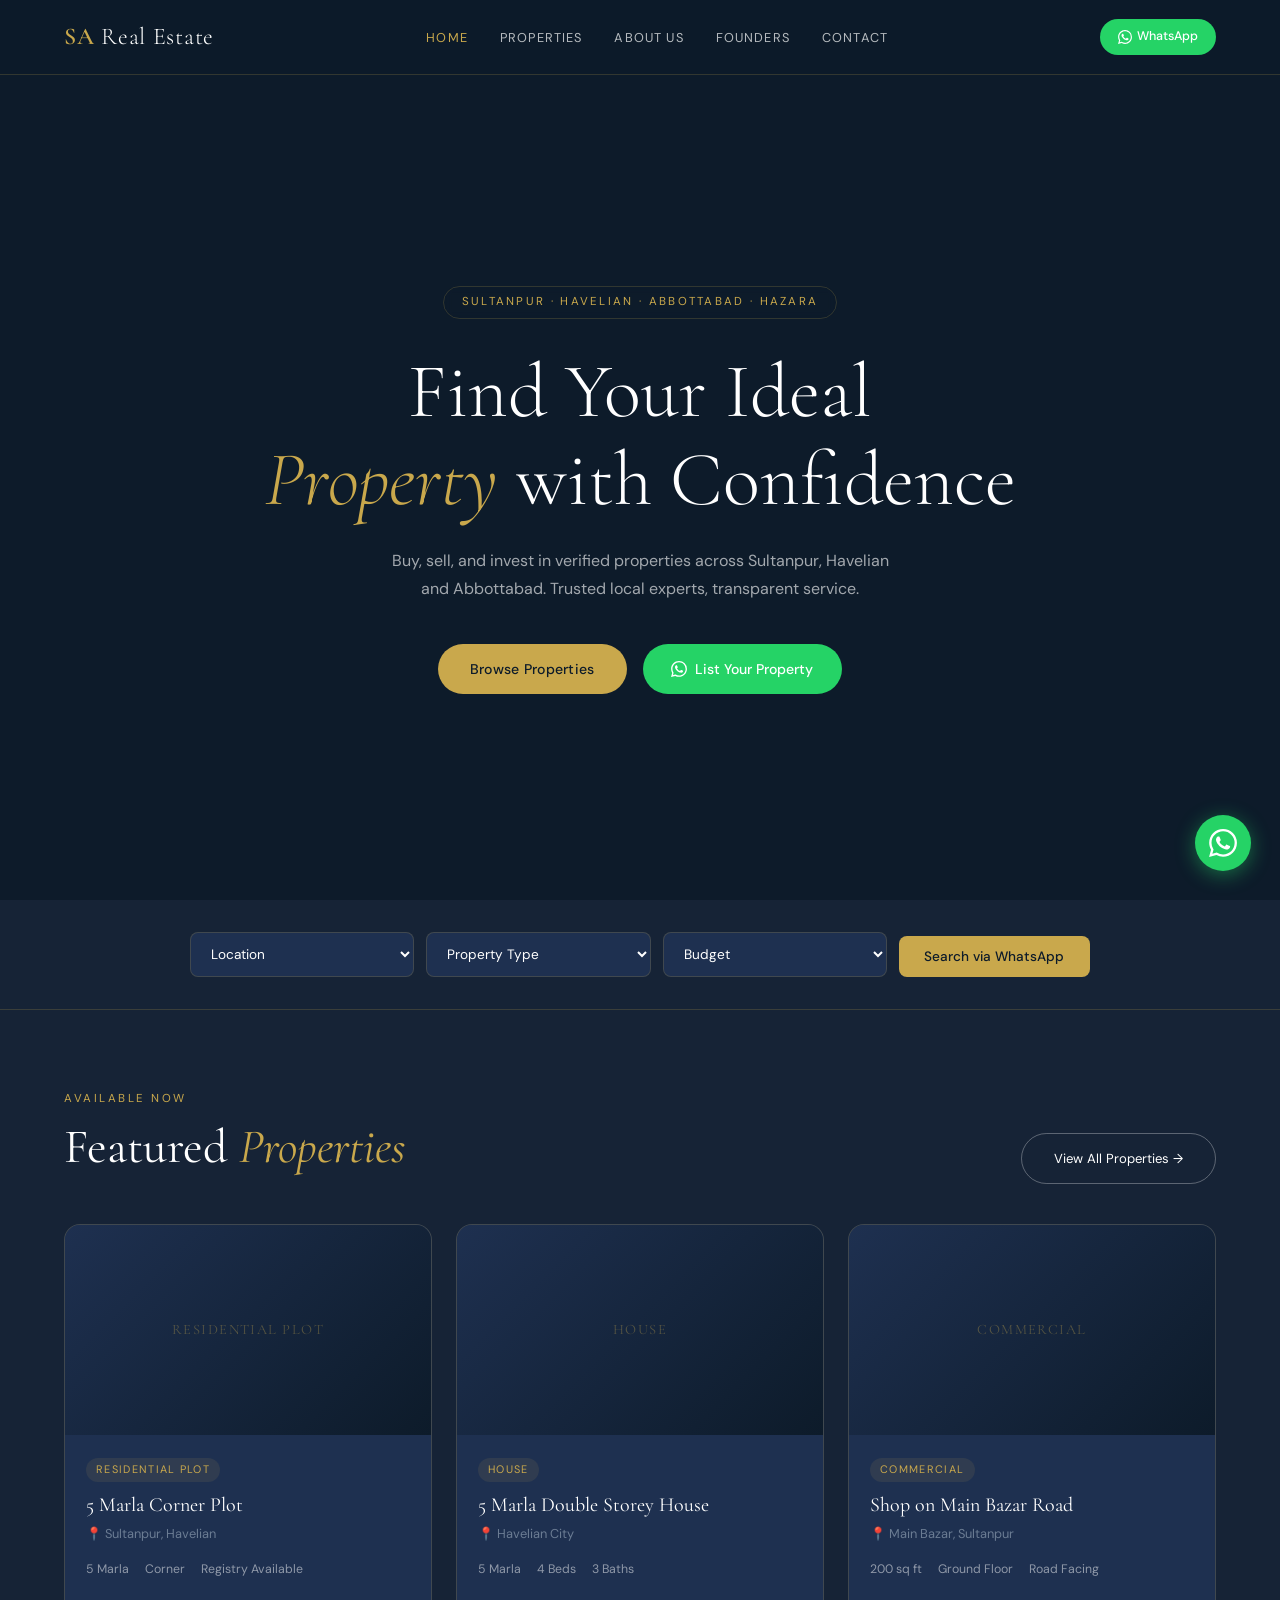
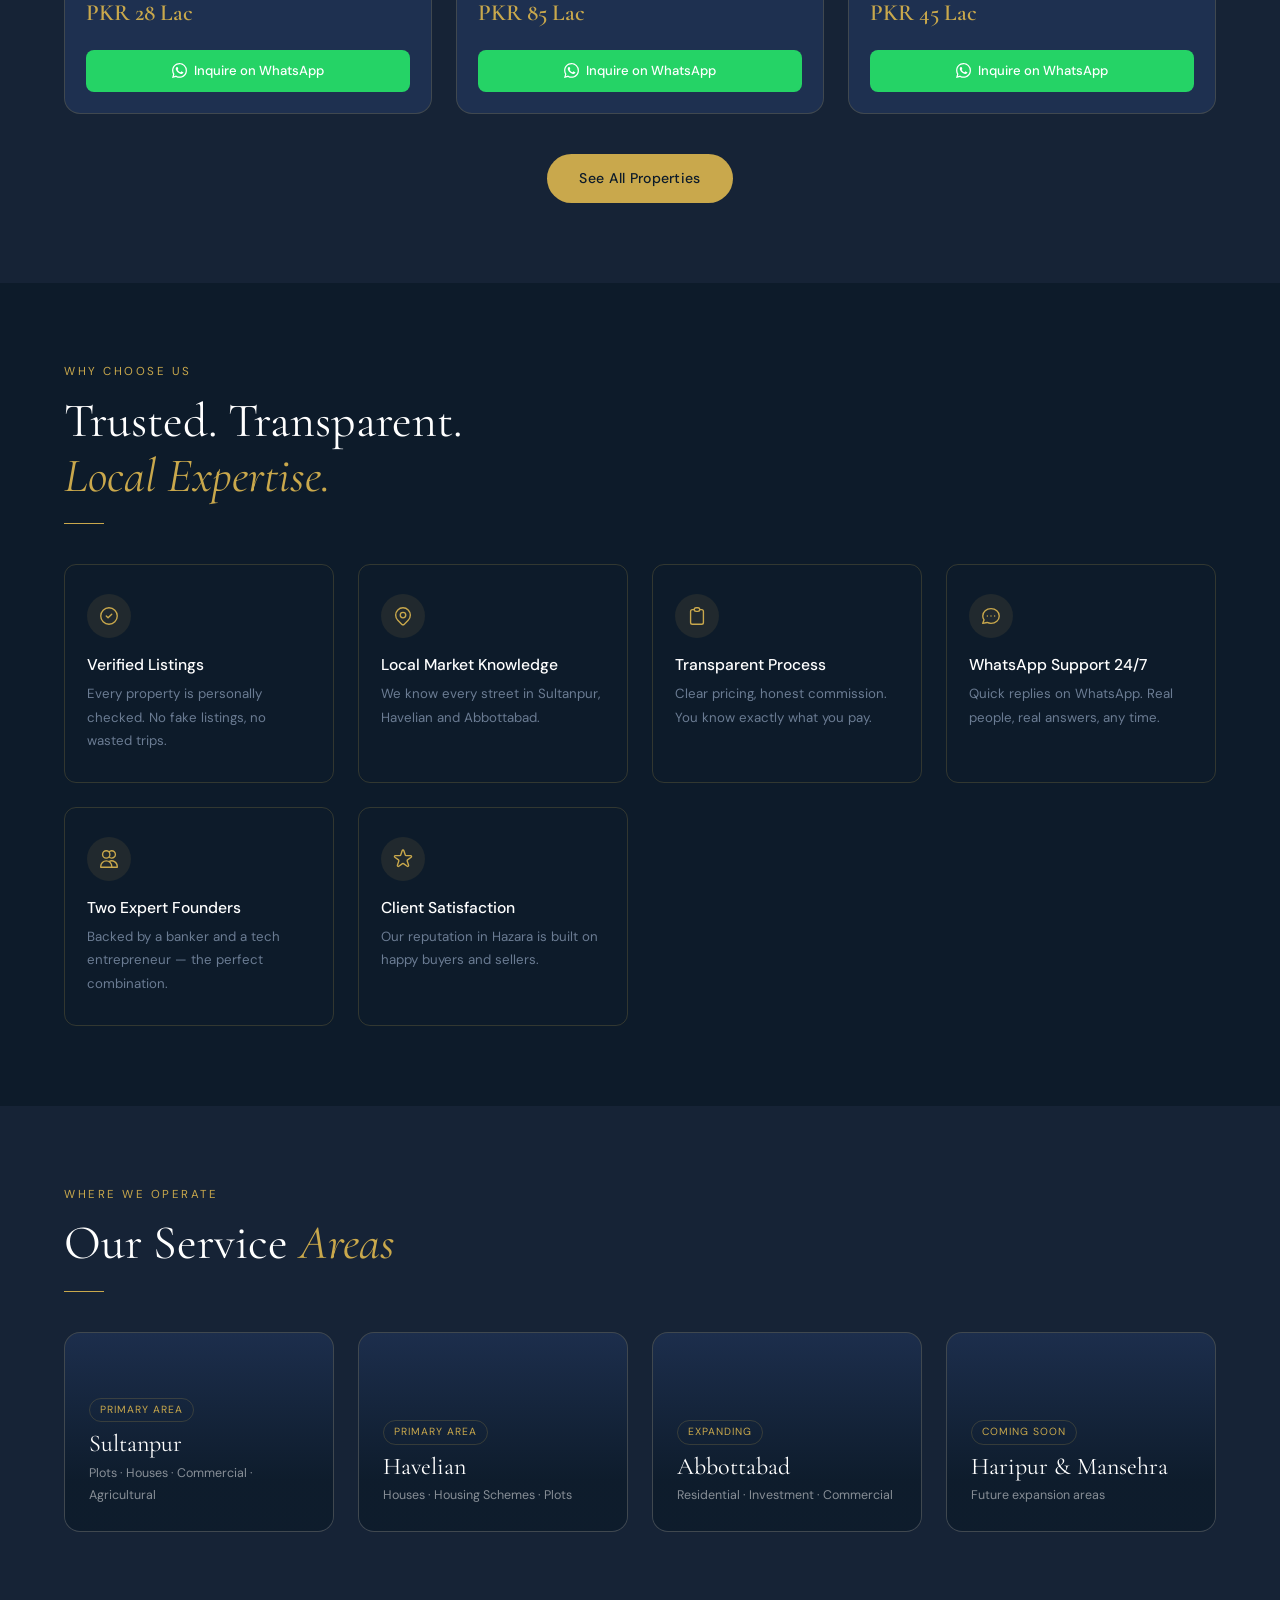
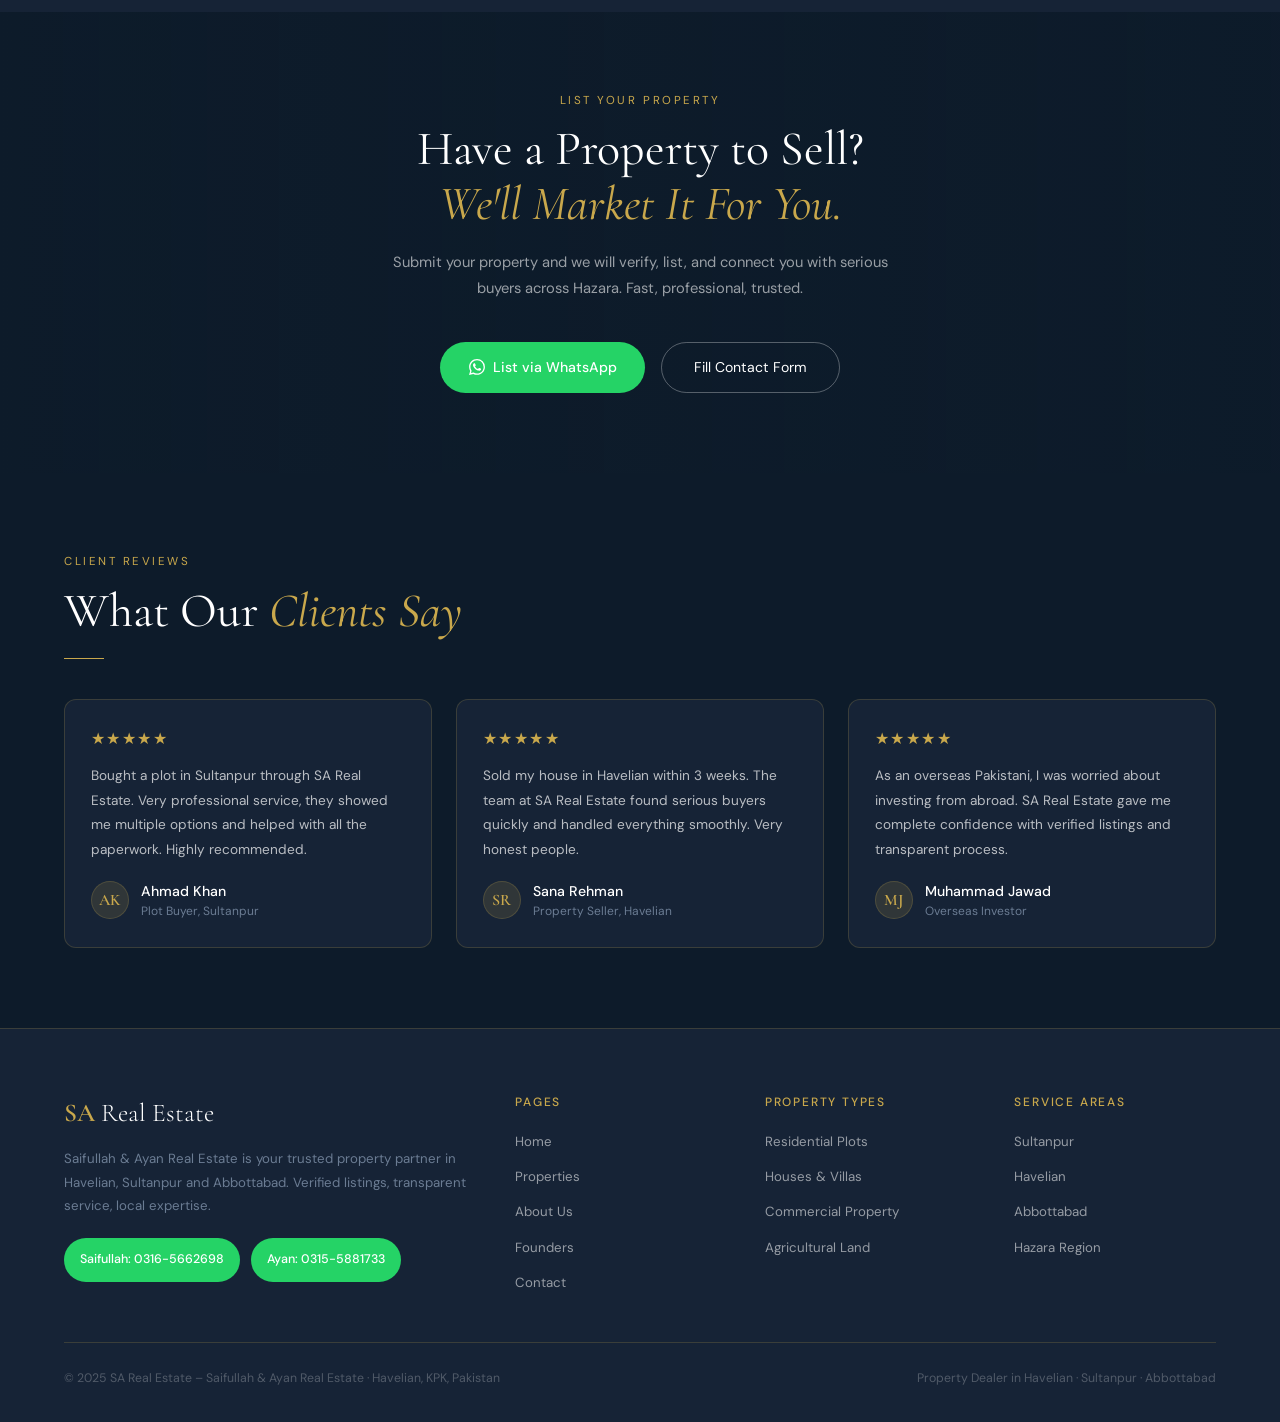
==== commit d08fd416: "Add files via upload" ====
--- a/index.html
+++ b/index.html
@@ -1,641 +1,464 @@
-ash
-
-cat > /mnt/user-data/outputs/badr-real-estate.html << 'HTMLEOF'
-<!DOCTYPE html>
-<html lang="en">
-<head>
-<meta charset="UTF-8">
-<meta name="viewport" content="width=device-width, initial-scale=1.0">
-<title>Badr Real Estate – Your Trusted Property Partner</title>
-<link href="https://fonts.googleapis.com/css2?family=Cormorant+Garamond:ital,wght@0,300;0,400;0,600;1,300;1,400&family=DM+Sans:wght@300;400;500&display=swap" rel="stylesheet">
-<style>
-  :root {
-    --navy: #0d1b2a;
-    --navy-light: #162336;
-    --navy-mid: #1e3050;
-    --gold: #c9a84c;
-    --gold-light: #e8c97a;
-    --gold-pale: #f5e9c8;
-    --cream: #f8f4ed;
-    --text-dark: #0d1b2a;
-    --text-muted: #6b7c93;
-    --white: #ffffff;
-    --border: rgba(201,168,76,0.2);
-    --wa-green: #25d366;
-  }
-  * { margin: 0; padding: 0; box-sizing: border-box; }
-  html { scroll-behavior: smooth; }
-  body {
-    font-family: 'DM Sans', sans-serif;
-    background: var(--navy);
-    color: var(--white);
-    overflow-x: hidden;
-  }
-
-  /* ── NAV ─────────────────────────────────────────── */
-  nav {
-    position: fixed; top: 0; left: 0; right: 0; z-index: 100;
-    display: flex; align-items: center; justify-content: space-between;
-    padding: 1.2rem 4vw;
-    background: rgba(13,27,42,0.85);
-    backdrop-filter: blur(12px);
-    border-bottom: 1px solid var(--border);
-  }
-  .nav-logo {
-    font-family: 'Cormorant Garamond', serif;
-    font-size: 1.6rem; font-weight: 600; letter-spacing: 0.04em;
-    color: var(--gold);
-  }
-  .nav-logo span { color: var(--white); font-weight: 300; }
-  .nav-links { display: flex; gap: 2.2rem; list-style: none; }
-  .nav-links a {
-    color: rgba(255,255,255,0.75); text-decoration: none;
-    font-size: 0.85rem; letter-spacing: 0.08em; text-transform: uppercase;
-    transition: color 0.2s;
-  }
-  .nav-links a:hover { color: var(--gold); }
-  .nav-wa {
-    background: var(--wa-green); color: white;
-    border: none; padding: 0.55rem 1.2rem; border-radius: 2rem;
-    font-family: 'DM Sans', sans-serif; font-size: 0.82rem;
-    font-weight: 500; cursor: pointer; text-decoration: none;
-    display: flex; align-items: center; gap: 0.4rem;
-    transition: opacity 0.2s;
-  }
-  .nav-wa:hover { opacity: 0.88; }
-
-  /* ── HERO ────────────────────────────────────────── */
-  .hero {
-    min-height: 100vh;
-    background:
-      linear-gradient(to bottom, rgba(13,27,42,0.6) 0%, rgba(13,27,42,0.85) 70%, var(--navy) 100%),
-      url('https://images.unsplash.com/photo-1600596542815-ffad4c1539a9?w=1800&q=80') center/cover no-repeat;
-    display: flex; flex-direction: column; align-items: center; justify-content: center;
-    text-align: center; padding: 0 1.5rem;
-    position: relative;
-  }
-  .hero-badge {
-    font-size: 0.78rem; letter-spacing: 0.2em; text-transform: uppercase;
-    color: var(--gold); border: 1px solid var(--border);
-    padding: 0.4rem 1.2rem; border-radius: 2rem; margin-bottom: 2rem;
-    backdrop-filter: blur(4px);
-  }
-  .hero h1 {
-    font-family: 'Cormorant Garamond', serif;
-    font-size: clamp(3rem, 7vw, 6rem); font-weight: 300; line-height: 1.1;
-    margin-bottom: 1.5rem; color: var(--white);
-  }
-  .hero h1 em { font-style: italic; color: var(--gold); }
-  .hero p {
-    font-size: 1rem; color: rgba(255,255,255,0.65); max-width: 520px;
-    line-height: 1.8; margin-bottom: 2.5rem;
-  }
-  .hero-btns { display: flex; gap: 1rem; flex-wrap: wrap; justify-content: center; }
-  .btn-gold {
-    background: var(--gold); color: var(--navy);
-    border: none; padding: 0.85rem 2rem; border-radius: 2rem;
-    font-family: 'DM Sans', sans-serif; font-size: 0.88rem; font-weight: 500;
-    cursor: pointer; text-decoration: none; transition: background 0.2s;
-    letter-spacing: 0.03em;
-  }
-  .btn-gold:hover { background: var(--gold-light); }
-  .btn-outline {
-    background: transparent; color: var(--white);
-    border: 1px solid rgba(255,255,255,0.3); padding: 0.85rem 2rem; border-radius: 2rem;
-    font-family: 'DM Sans', sans-serif; font-size: 0.88rem;
-    cursor: pointer; text-decoration: none; transition: border-color 0.2s, color 0.2s;
-    letter-spacing: 0.03em;
-  }
-  .btn-outline:hover { border-color: var(--gold); color: var(--gold); }
-  .hero-stats {
-    position: absolute; bottom: 3rem; left: 50%; transform: translateX(-50%);
-    display: flex; gap: 3rem; flex-wrap: wrap; justify-content: center;
-  }
-  .hero-stat { text-align: center; }
-  .hero-stat strong {
-    display: block; font-family: 'Cormorant Garamond', serif;
-    font-size: 2rem; font-weight: 600; color: var(--gold); line-height: 1;
-  }
-  .hero-stat span { font-size: 0.75rem; color: rgba(255,255,255,0.5); letter-spacing: 0.06em; text-transform: uppercase; margin-top: 0.3rem; display: block; }
-
-  /* ── SECTION COMMONS ─────────────────────────────── */
-  section { padding: 5rem 5vw; }
-  .section-label {
-    font-size: 0.75rem; letter-spacing: 0.2em; text-transform: uppercase;
-    color: var(--gold); margin-bottom: 0.8rem;
-  }
-  .section-title {
-    font-family: 'Cormorant Garamond', serif;
-    font-size: clamp(2rem, 4vw, 3.2rem); font-weight: 300; line-height: 1.2;
-  }
-  .section-title em { font-style: italic; color: var(--gold); }
-  .divider { width: 2.5rem; height: 1px; background: var(--gold); margin: 1.5rem 0; }
-
-  /* ── PROPERTIES ──────────────────────────────────── */
-  #properties { background: var(--navy-light); }
-  .props-header { display: flex; justify-content: space-between; align-items: flex-end; margin-bottom: 3rem; flex-wrap: wrap; gap: 1rem; }
-  .props-grid {
-    display: grid;
-    grid-template-columns: repeat(auto-fill, minmax(300px, 1fr));
-    gap: 1.5rem;
-  }
-  .prop-card {
-    background: var(--navy-mid); border-radius: 1rem; overflow: hidden;
-    border: 1px solid var(--border); transition: transform 0.25s, border-color 0.25s;
-    cursor: pointer;
-  }
-  .prop-card:hover { transform: translateY(-4px); border-color: var(--gold); }
-  .prop-img {
-    width: 100%; height: 210px; object-fit: cover;
-    background: var(--navy-mid);
-    display: block;
-  }
-  .prop-img-placeholder {
-    width: 100%; height: 210px;
-    background: linear-gradient(135deg, #1e3050 0%, #162336 100%);
-    display: flex; align-items: center; justify-content: center;
-    font-family: 'Cormorant Garamond', serif; font-size: 1rem; color: rgba(201,168,76,0.4);
-    letter-spacing: 0.1em; text-transform: uppercase;
-  }
-  .prop-body { padding: 1.4rem; }
-  .prop-tag {
-    font-size: 0.7rem; letter-spacing: 0.12em; text-transform: uppercase;
-    color: var(--gold); background: rgba(201,168,76,0.12);
-    padding: 0.25rem 0.7rem; border-radius: 2rem; display: inline-block; margin-bottom: 0.8rem;
-  }
-  .prop-title {
-    font-family: 'Cormorant Garamond', serif; font-size: 1.3rem; font-weight: 400;
-    margin-bottom: 0.4rem; color: var(--white);
-  }
-  .prop-loc { font-size: 0.82rem; color: var(--text-muted); margin-bottom: 1rem; }
-  .prop-meta { display: flex; gap: 1.2rem; font-size: 0.8rem; color: rgba(255,255,255,0.55); margin-bottom: 1.2rem; }
-  .prop-price {
-    font-family: 'Cormorant Garamond', serif; font-size: 1.5rem; font-weight: 600;
-    color: var(--gold); margin-bottom: 1.2rem;
-  }
-  .prop-wa {
-    width: 100%; background: var(--wa-green); color: white; border: none;
-    padding: 0.7rem; border-radius: 0.5rem; font-family: 'DM Sans', sans-serif;
-    font-size: 0.85rem; font-weight: 500; cursor: pointer; text-decoration: none;
-    display: flex; align-items: center; justify-content: center; gap: 0.4rem;
-    transition: opacity 0.2s;
-  }
-  .prop-wa:hover { opacity: 0.88; }
-
-  /* ── WHY US ──────────────────────────────────────── */
-  #why { background: var(--navy); }
-  .why-grid { display: grid; grid-template-columns: repeat(auto-fill, minmax(220px, 1fr)); gap: 1.5rem; margin-top: 3rem; }
-  .why-card {
-    border: 1px solid var(--border); border-radius: 0.75rem; padding: 2rem 1.5rem;
-    transition: border-color 0.2s;
-  }
-  .why-card:hover { border-color: var(--gold); }
-  .why-icon {
-    width: 44px; height: 44px; border-radius: 50%;
-    background: rgba(201,168,76,0.12); display: flex; align-items: center; justify-content: center;
-    margin-bottom: 1.2rem;
-  }
-  .why-icon svg { width: 22px; height: 22px; stroke: var(--gold); fill: none; stroke-width: 1.5; }
-  .why-card h3 { font-size: 1rem; font-weight: 500; margin-bottom: 0.5rem; color: var(--white); }
-  .why-card p { font-size: 0.85rem; color: var(--text-muted); line-height: 1.7; }
-
-  /* ── AREAS ───────────────────────────────────────── */
-  #areas { background: var(--navy-light); }
-  .areas-grid { display: grid; grid-template-columns: repeat(auto-fill, minmax(240px, 1fr)); gap: 1.5rem; margin-top: 3rem; }
-  .area-card {
-    border-radius: 1rem; overflow: hidden; border: 1px solid var(--border);
-    background: var(--navy-mid); position: relative; min-height: 200px;
-    display: flex; align-items: flex-end;
-    transition: border-color 0.2s; cursor: pointer;
-  }
-  .area-card:hover { border-color: var(--gold); }
-  .area-bg {
-    position: absolute; inset: 0;
-    background: linear-gradient(to top, rgba(13,27,42,0.95) 30%, rgba(13,27,42,0.2) 100%);
-    z-index: 1;
-  }
-  .area-img {
-    position: absolute; inset: 0; width: 100%; height: 100%; object-fit: cover; opacity: 0.35;
-  }
-  .area-body { position: relative; z-index: 2; padding: 1.5rem; }
-  .area-body h3 { font-family: 'Cormorant Garamond', serif; font-size: 1.5rem; font-weight: 400; }
-  .area-body p { font-size: 0.8rem; color: rgba(255,255,255,0.55); margin-top: 0.3rem; }
-
-  /* ── SELL BANNER ─────────────────────────────────── */
-  #sell {
-    background:
-      linear-gradient(to right, rgba(13,27,42,0.92), rgba(13,27,42,0.7)),
-      url('https://images.unsplash.com/photo-1570129477492-45c003edd2be?w=1400&q=80') center/cover no-repeat;
-    text-align: center; padding: 6rem 5vw;
-  }
-  #sell p { max-width: 540px; margin: 1rem auto 2.5rem; color: rgba(255,255,255,0.6); line-height: 1.8; }
-
-  /* ── CONTACT ─────────────────────────────────────── */
-  #contact { background: var(--navy); }
-  .contact-grid { display: grid; grid-template-columns: 1fr 1fr; gap: 4rem; margin-top: 3rem; }
-  .contact-info p { color: var(--text-muted); line-height: 1.8; margin-bottom: 2rem; font-size: 0.9rem; }
-  .contact-detail { display: flex; align-items: center; gap: 1rem; margin-bottom: 1.2rem; }
-  .contact-icon {
-    width: 40px; height: 40px; border-radius: 50%;
-    background: rgba(201,168,76,0.1); border: 1px solid var(--border);
-    display: flex; align-items: center; justify-content: center; flex-shrink: 0;
-  }
-  .contact-icon svg { width: 18px; height: 18px; stroke: var(--gold); fill: none; stroke-width: 1.5; }
-  .contact-detail-text span { display: block; font-size: 0.75rem; color: var(--text-muted); text-transform: uppercase; letter-spacing: 0.08em; }
-  .contact-detail-text a, .contact-detail-text strong { color: var(--white); font-size: 0.95rem; text-decoration: none; }
-  .contact-wa-big {
-    display: flex; align-items: center; justify-content: center; gap: 0.6rem;
-    background: var(--wa-green); color: white; border: none;
-    padding: 1rem 2rem; border-radius: 0.6rem; font-family: 'DM Sans', sans-serif;
-    font-size: 1rem; font-weight: 500; cursor: pointer; text-decoration: none;
-    margin-top: 2rem; transition: opacity 0.2s;
-  }
-  .contact-wa-big:hover { opacity: 0.88; }
-  .contact-form { display: flex; flex-direction: column; gap: 1rem; }
-  .contact-form input, .contact-form select, .contact-form textarea {
-    background: var(--navy-light); border: 1px solid var(--border); color: var(--white);
-    padding: 0.85rem 1rem; border-radius: 0.5rem; font-family: 'DM Sans', sans-serif; font-size: 0.9rem;
-    outline: none; transition: border-color 0.2s;
-  }
-  .contact-form input::placeholder, .contact-form textarea::placeholder { color: rgba(255,255,255,0.3); }
-  .contact-form input:focus, .contact-form textarea:focus { border-color: var(--gold); }
-  .contact-form select option { background: var(--navy); }
-  .contact-form textarea { resize: vertical; min-height: 120px; }
-  .contact-form button {
-    background: var(--gold); color: var(--navy); border: none;
-    padding: 0.9rem; border-radius: 0.5rem; font-family: 'DM Sans', sans-serif;
-    font-size: 0.9rem; font-weight: 500; cursor: pointer; transition: background 0.2s;
-  }
-  .contact-form button:hover { background: var(--gold-light); }
-
-  /* ── FOOTER ──────────────────────────────────────── */
-  footer {
-    background: var(--navy-light); border-top: 1px solid var(--border);
-    padding: 3rem 5vw 2rem; text-align: center;
-  }
-  .footer-logo {
-    font-family: 'Cormorant Garamond', serif; font-size: 1.8rem;
-    font-weight: 600; color: var(--gold); margin-bottom: 0.5rem;
-  }
-  .footer-logo span { color: var(--white); font-weight: 300; }
-  footer p { color: var(--text-muted); font-size: 0.82rem; margin-top: 0.4rem; }
-  .footer-links { display: flex; gap: 2rem; justify-content: center; flex-wrap: wrap; margin: 1.5rem 0; }
-  .footer-links a { color: rgba(255,255,255,0.5); text-decoration: none; font-size: 0.82rem; transition: color 0.2s; }
-  .footer-links a:hover { color: var(--gold); }
-  footer .copy { font-size: 0.78rem; color: rgba(255,255,255,0.2); margin-top: 1.5rem; }
-
-  /* ── FLOATING WA ─────────────────────────────────── */
-  .float-wa {
-    position: fixed; bottom: 1.8rem; right: 1.8rem; z-index: 999;
-    background: var(--wa-green); color: white; border: none;
-    width: 56px; height: 56px; border-radius: 50%;
-    display: flex; align-items: center; justify-content: center;
-    box-shadow: 0 4px 20px rgba(37,211,102,0.4);
-    cursor: pointer; text-decoration: none;
-    transition: transform 0.2s;
-  }
-  .float-wa:hover { transform: scale(1.08); }
-  .float-wa svg { width: 28px; height: 28px; fill: white; }
-
-  @media (max-width: 768px) {
-    .nav-links { display: none; }
-    .contact-grid { grid-template-columns: 1fr; gap: 2.5rem; }
-    .hero-stats { gap: 1.5rem; bottom: 2rem; }
-  }
-</style>
-</head>
-<body>
-
-<!-- FLOATING WHATSAPP -->
-<a href="https://wa.me/923155881733?text=Hello%2C%20I%20found%20you%20on%20your%20website%20and%20I%27m%20interested%20in%20a%20property."
-   class="float-wa" target="_blank" aria-label="Chat on WhatsApp">
-  <svg viewBox="0 0 24 24" xmlns="http://www.w3.org/2000/svg">
-    <path d="M17.472 14.382c-.297-.149-1.758-.867-2.03-.967-.273-.099-.471-.148-.67.15-.197.297-.767.966-.94 1.164-.173.199-.347.223-.644.075-.297-.15-1.255-.463-2.39-1.475-.883-.788-1.48-1.761-1.653-2.059-.173-.297-.018-.458.13-.606.134-.133.298-.347.446-.52.149-.174.198-.298.298-.497.099-.198.05-.371-.025-.52-.075-.149-.669-1.612-.916-2.207-.242-.579-.487-.5-.669-.51-.173-.008-.371-.01-.57-.01-.198 0-.52.074-.792.372-.272.297-1.04 1.016-1.04 2.479 0 1.462 1.065 2.875 1.213 3.074.149.198 2.096 3.2 5.077 4.487.709.306 1.262.489 1.694.625.712.227 1.36.195 1.871.118.571-.085 1.758-.719 2.006-1.413.248-.694.248-1.289.173-1.413-.074-.124-.272-.198-.57-.347m-5.421 7.403h-.004a9.87 9.87 0 01-5.031-1.378l-.361-.214-3.741.982.998-3.648-.235-.374a9.86 9.86 0 01-1.51-5.26c.001-5.45 4.436-9.884 9.888-9.884 2.64 0 5.122 1.03 6.988 2.898a9.825 9.825 0 012.893 6.994c-.003 5.45-4.437 9.884-9.885 9.884m8.413-18.297A11.815 11.815 0 0012.05 0C5.495 0 .16 5.335.157 11.892c0 2.096.547 4.142 1.588 5.945L.057 24l6.305-1.654a11.882 11.882 0 005.683 1.448h.005c6.554 0 11.89-5.335 11.893-11.893a11.821 11.821 0 00-3.48-8.413z"/>
-  </svg>
-</a>
-
-<!-- NAV -->
-<nav>
-  <div class="nav-logo">Badr <span>Real Estate</span></div>
-  <ul class="nav-links">
-    <li><a href="#properties">Properties</a></li>
-    <li><a href="#why">Why Us</a></li>
-    <li><a href="#areas">Areas</a></li>
-    <li><a href="#sell">Sell</a></li>
-    <li><a href="#contact">Contact</a></li>
-  </ul>
-  <a href="https://wa.me/923155881733?text=Hello%2C%20I%27m%20interested%20in%20a%20property%20listed%20on%20Badr%20Real%20Estate."
-     class="nav-wa" target="_blank">
-    <svg viewBox="0 0 24 24" width="16" height="16" fill="white"><path d="M17.472 14.382c-.297-.149-1.758-.867-2.03-.967-.273-.099-.471-.148-.67.15-.197.297-.767.966-.94 1.164-.173.199-.347.223-.644.075-.297-.15-1.255-.463-2.39-1.475-.883-.788-1.48-1.761-1.653-2.059-.173-.297-.018-.458.13-.606.134-.133.298-.347.446-.52.149-.174.198-.298.298-.497.099-.198.05-.371-.025-.52-.075-.149-.669-1.612-.916-2.207-.242-.579-.487-.5-.669-.51-.173-.008-.371-.01-.57-.01-.198 0-.52.074-.792.372-.272.297-1.04 1.016-1.04 2.479 0 1.462 1.065 2.875 1.213 3.074.149.198 2.096 3.2 5.077 4.487.709.306 1.262.489 1.694.625.712.227 1.36.195 1.871.118.571-.085 1.758-.719 2.006-1.413.248-.694.248-1.289.173-1.413-.074-.124-.272-.198-.57-.347m-5.421 7.403h-.004a9.87 9.87 0 01-5.031-1.378l-.361-.214-3.741.982.998-3.648-.235-.374a9.86 9.86 0 01-1.51-5.26c.001-5.45 4.436-9.884 9.888-9.884 2.64 0 5.122 1.03 6.988 2.898a9.825 9.825 0 012.893 6.994c-.003 5.45-4.437 9.884-9.885 9.884m8.413-18.297A11.815 11.815 0 0012.05 0C5.495 0 .16 5.335.157 11.892c0 2.096.547 4.142 1.588 5.945L.057 24l6.305-1.654a11.882 11.882 0 005.683 1.448h.005c6.554 0 11.89-5.335 11.893-11.893a11.821 11.821 0 00-3.48-8.413z"/></svg>
-    WhatsApp
-  </a>
-</nav>
-
-<!-- HERO -->
-<section class="hero">
-  <div class="hero-badge">Sultanpur · Havelian · Abbottabad</div>
-  <h1>Find Your Ideal<br><em>Property</em> with Confidence</h1>
-  <p>Buy, sell, and invest in premium properties across Sultanpur, Havelian, and Abbottabad. Trusted local expertise, transparent service.</p>
-  <div class="hero-btns">
-    <a href="#properties" class="btn-gold">Browse Properties</a>
-    <a href="https://wa.me/923155881733?text=I%20want%20to%20list%20my%20property%20with%20Badr%20Real%20Estate." class="btn-outline" target="_blank">List Your Property</a>
-  </div>
-  <div class="hero-stats">
-    <div class="hero-stat"><strong>100+</strong><span>Properties Listed</span></div>
-    <div class="hero-stat"><strong>3</strong><span>Cities Covered</span></div>
-    <div class="hero-stat"><strong>24/7</strong><span>WhatsApp Support</span></div>
-  </div>
-</section>
-
-<!-- PROPERTIES -->
-<section id="properties">
-  <div class="props-header">
-    <div>
-      <p class="section-label">Available Now</p>
-      <h2 class="section-title">Featured <em>Properties</em></h2>
-    </div>
-    <a href="https://wa.me/923155881733?text=I%27d%20like%20to%20see%20all%20available%20properties." class="btn-outline" target="_blank" style="font-size:0.82rem;">View All →</a>
-  </div>
-  <div class="props-grid">
-
-    <!-- Card 1 -->
-    <div class="prop-card">
-      <div class="prop-img-placeholder" style="background:linear-gradient(135deg,#1a2f46,#0d1b2a);">
-        <span style="font-size:0.85rem;letter-spacing:0.15em;color:rgba(201,168,76,0.5);">Residential Plot</span>
-      </div>
-      <div class="prop-body">
-        <span class="prop-tag">Residential Plot</span>
-        <h3 class="prop-title">5 Marla Corner Plot</h3>
-        <p class="prop-loc">📍 Sultanpur, Havelian</p>
-        <div class="prop-meta"><span>5 Marla</span><span>Corner</span><span>Registry Available</span></div>
-        <div class="prop-price">PKR 45 Lac</div>
-        <a href="https://wa.me/923155881733?text=I%27m%20interested%20in%20the%205%20Marla%20Corner%20Plot%20in%20Sultanpur%20for%20PKR%2028%20Lac.%20Please%20share%20more%20details."
-           class="prop-wa" target="_blank">
-          <svg viewBox="0 0 24 24" width="16" height="16" fill="white"><path d="M17.472 14.382c-.297-.149-1.758-.867-2.03-.967-.273-.099-.471-.148-.67.15-.197.297-.767.966-.94 1.164-.173.199-.347.223-.644.075-.297-.15-1.255-.463-2.39-1.475-.883-.788-1.48-1.761-1.653-2.059-.173-.297-.018-.458.13-.606.134-.133.298-.347.446-.52.149-.174.198-.298.298-.497.099-.198.05-.371-.025-.52-.075-.149-.669-1.612-.916-2.207-.242-.579-.487-.5-.669-.51-.173-.008-.371-.01-.57-.01-.198 0-.52.074-.792.372-.272.297-1.04 1.016-1.04 2.479 0 1.462 1.065 2.875 1.213 3.074.149.198 2.096 3.2 5.077 4.487.709.306 1.262.489 1.694.625.712.227 1.36.195 1.871.118.571-.085 1.758-.719 2.006-1.413.248-.694.248-1.289.173-1.413-.074-.124-.272-.198-.57-.347m-5.421 7.403h-.004a9.87 9.87 0 01-5.031-1.378l-.361-.214-3.741.982.998-3.648-.235-.374a9.86 9.86 0 01-1.51-5.26c.001-5.45 4.436-9.884 9.888-9.884 2.64 0 5.122 1.03 6.988 2.898a9.825 9.825 0 012.893 6.994c-.003 5.45-4.437 9.884-9.885 9.884m8.413-18.297A11.815 11.815 0 0012.05 0C5.495 0 .16 5.335.157 11.892c0 2.096.547 4.142 1.588 5.945L.057 24l6.305-1.654a11.882 11.882 0 005.683 1.448h.005c6.554 0 11.89-5.335 11.893-11.893a11.821 11.821 0 00-3.48-8.413z"/></svg>
-          Inquire on WhatsApp
-        </a>
-      </div>
-    </div>
-
-    <!-- Card 2 -->
-    <div class="prop-card">
-      <div class="prop-img-placeholder" style="background:linear-gradient(135deg,#1a3040,#101e2c);">
-        <span style="font-size:0.85rem;letter-spacing:0.15em;color:rgba(201,168,76,0.5);">House</span>
-      </div>
-      <div class="prop-body">
-        <span class="prop-tag">House</span>
-        <h3 class="prop-title">5 Marla Double Storey House</h3>
-        <p class="prop-loc">📍 Havelian City</p>
-        <div class="prop-meta"><span>5 Marla</span><span>4 Beds</span><span>3 Baths</span></div>
-        <div class="prop-price">PKR 85 Lac</div>
-        <a href="https://wa.me/923155881733?text=I%27m%20interested%20in%20the%205%20Marla%20Double%20Storey%20House%20in%20Havelian%20for%20PKR%2085%20Lac.%20Please%20share%20more%20details."
-           class="prop-wa" target="_blank">
-          <svg viewBox="0 0 24 24" width="16" height="16" fill="white"><path d="M17.472 14.382c-.297-.149-1.758-.867-2.03-.967-.273-.099-.471-.148-.67.15-.197.297-.767.966-.94 1.164-.173.199-.347.223-.644.075-.297-.15-1.255-.463-2.39-1.475-.883-.788-1.48-1.761-1.653-2.059-.173-.297-.018-.458.13-.606.134-.133.298-.347.446-.52.149-.174.198-.298.298-.497.099-.198.05-.371-.025-.52-.075-.149-.669-1.612-.916-2.207-.242-.579-.487-.5-.669-.51-.173-.008-.371-.01-.57-.01-.198 0-.52.074-.792.372-.272.297-1.04 1.016-1.04 2.479 0 1.462 1.065 2.875 1.213 3.074.149.198 2.096 3.2 5.077 4.487.709.306 1.262.489 1.694.625.712.227 1.36.195 1.871.118.571-.085 1.758-.719 2.006-1.413.248-.694.248-1.289.173-1.413-.074-.124-.272-.198-.57-.347m-5.421 7.403h-.004a9.87 9.87 0 01-5.031-1.378l-.361-.214-3.741.982.998-3.648-.235-.374a9.86 9.86 0 01-1.51-5.26c.001-5.45 4.436-9.884 9.888-9.884 2.64 0 5.122 1.03 6.988 2.898a9.825 9.825 0 012.893 6.994c-.003 5.45-4.437 9.884-9.885 9.884m8.413-18.297A11.815 11.815 0 0012.05 0C5.495 0 .16 5.335.157 11.892c0 2.096.547 4.142 1.588 5.945L.057 24l6.305-1.654a11.882 11.882 0 005.683 1.448h.005c6.554 0 11.89-5.335 11.893-11.893a11.821 11.821 0 00-3.48-8.413z"/></svg>
-          Inquire on WhatsApp
-        </a>
-      </div>
-    </div>
-
-    <!-- Card 3 -->
-    <div class="prop-card">
-      <div class="prop-img-placeholder" style="background:linear-gradient(135deg,#162840,#0d1f30);">
-        <span style="font-size:0.85rem;letter-spacing:0.15em;color:rgba(201,168,76,0.5);">Commercial</span>
-      </div>
-      <div class="prop-body">
-        <span class="prop-tag">Commercial</span>
-        <h3 class="prop-title">Shop on Main Bazar Road</h3>
-        <p class="prop-loc">📍 Main Bazar, Sultanpur</p>
-        <div class="prop-meta"><span>200 sq ft</span><span>Ground Floor</span><span>Road Facing</span></div>
-        <div class="prop-price">PKR 45 Lac</div>
-        <a href="https://wa.me/923155881733?text=I%27m%20interested%20in%20the%20Shop%20on%20Main%20Bazar%20Road%20Sultanpur%20for%20PKR%2045%20Lac.%20Please%20share%20more%20details."
-           class="prop-wa" target="_blank">
-          <svg viewBox="0 0 24 24" width="16" height="16" fill="white"><path d="M17.472 14.382c-.297-.149-1.758-.867-2.03-.967-.273-.099-.471-.148-.67.15-.197.297-.767.966-.94 1.164-.173.199-.347.223-.644.075-.297-.15-1.255-.463-2.39-1.475-.883-.788-1.48-1.761-1.653-2.059-.173-.297-.018-.458.13-.606.134-.133.298-.347.446-.52.149-.174.198-.298.298-.497.099-.198.05-.371-.025-.52-.075-.149-.669-1.612-.916-2.207-.242-.579-.487-.5-.669-.51-.173-.008-.371-.01-.57-.01-.198 0-.52.074-.792.372-.272.297-1.04 1.016-1.04 2.479 0 1.462 1.065 2.875 1.213 3.074.149.198 2.096 3.2 5.077 4.487.709.306 1.262.489 1.694.625.712.227 1.36.195 1.871.118.571-.085 1.758-.719 2.006-1.413.248-.694.248-1.289.173-1.413-.074-.124-.272-.198-.57-.347m-5.421 7.403h-.004a9.87 9.87 0 01-5.031-1.378l-.361-.214-3.741.982.998-3.648-.235-.374a9.86 9.86 0 01-1.51-5.26c.001-5.45 4.436-9.884 9.888-9.884 2.64 0 5.122 1.03 6.988 2.898a9.825 9.825 0 012.893 6.994c-.003 5.45-4.437 9.884-9.885 9.884m8.413-18.297A11.815 11.815 0 0012.05 0C5.495 0 .16 5.335.157 11.892c0 2.096.547 4.142 1.588 5.945L.057 24l6.305-1.654a11.882 11.882 0 005.683 1.448h.005c6.554 0 11.89-5.335 11.893-11.893a11.821 11.821 0 00-3.48-8.413z"/></svg>
-          Inquire on WhatsApp
-        </a>
-      </div>
-    </div>
-
-    <!-- Card 4 -->
-    <div class="prop-card">
-      <div class="prop-img-placeholder" style="background:linear-gradient(135deg,#1a2840,#101828);">
-        <span style="font-size:0.85rem;letter-spacing:0.15em;color:rgba(201,168,76,0.5);">Agricultural</span>
-      </div>
-      <div class="prop-body">
-        <span class="prop-tag">Agricultural Land</span>
-        <h3 class="prop-title">10 Kanal Fertile Land</h3>
-        <p class="prop-loc">📍 Outskirts, Sultanpur</p>
-        <div class="prop-meta"><span>10 Kanal</span><span>Water Available</span><span>Road Access</span></div>
-        <div class="prop-price">PKR 1.2 Crore</div>
-        <a href="https://wa.me/923155881733?text=I%27m%20interested%20in%20the%2010%20Kanal%20Agricultural%20Land%20in%20Sultanpur%20for%20PKR%201.2%20Crore.%20Please%20share%20more%20details."
-           class="prop-wa" target="_blank">
-          <svg viewBox="0 0 24 24" width="16" height="16" fill="white"><path d="M17.472 14.382c-.297-.149-1.758-.867-2.03-.967-.273-.099-.471-.148-.67.15-.197.297-.767.966-.94 1.164-.173.199-.347.223-.644.075-.297-.15-1.255-.463-2.39-1.475-.883-.788-1.48-1.761-1.653-2.059-.173-.297-.018-.458.13-.606.134-.133.298-.347.446-.52.149-.174.198-.298.298-.497.099-.198.05-.371-.025-.52-.075-.149-.669-1.612-.916-2.207-.242-.579-.487-.5-.669-.51-.173-.008-.371-.01-.57-.01-.198 0-.52.074-.792.372-.272.297-1.04 1.016-1.04 2.479 0 1.462 1.065 2.875 1.213 3.074.149.198 2.096 3.2 5.077 4.487.709.306 1.262.489 1.694.625.712.227 1.36.195 1.871.118.571-.085 1.758-.719 2.006-1.413.248-.694.248-1.289.173-1.413-.074-.124-.272-.198-.57-.347m-5.421 7.403h-.004a9.87 9.87 0 01-5.031-1.378l-.361-.214-3.741.982.998-3.648-.235-.374a9.86 9.86 0 01-1.51-5.26c.001-5.45 4.436-9.884 9.888-9.884 2.64 0 5.122 1.03 6.988 2.898a9.825 9.825 0 012.893 6.994c-.003 5.45-4.437 9.884-9.885 9.884m8.413-18.297A11.815 11.815 0 0012.05 0C5.495 0 .16 5.335.157 11.892c0 2.096.547 4.142 1.588 5.945L.057 24l6.305-1.654a11.882 11.882 0 005.683 1.448h.005c6.554 0 11.89-5.335 11.893-11.893a11.821 11.821 0 00-3.48-8.413z"/></svg>
-          Inquire on WhatsApp
-        </a>
-      </div>
-    </div>
-
-    <!-- Card 5 -->
-    <div class="prop-card">
-      <div class="prop-img-placeholder" style="background:linear-gradient(135deg,#182840,#0f1e30);">
-        <span style="font-size:0.85rem;letter-spacing:0.15em;color:rgba(201,168,76,0.5);">Plot</span>
-      </div>
-      <div class="prop-body">
-        <span class="prop-tag">Residential Plot</span>
-        <h3 class="prop-title">10 Marla Residential Plot</h3>
-        <p class="prop-loc">📍 Havelian Housing Scheme</p>
-        <div class="prop-meta"><span>10 Marla</span><span>Developed Area</span><span>Gas Available</span></div>
-        <div class="prop-price">PKR 55 Lac</div>
-        <a href="https://wa.me/923155881733?text=I%27m%20interested%20in%20the%2010%20Marla%20Residential%20Plot%20in%20Havelian%20Housing%20Scheme%20for%20PKR%2055%20Lac.%20Please%20share%20more%20details."
-           class="prop-wa" target="_blank">
-          <svg viewBox="0 0 24 24" width="16" height="16" fill="white"><path d="M17.472 14.382c-.297-.149-1.758-.867-2.03-.967-.273-.099-.471-.148-.67.15-.197.297-.767.966-.94 1.164-.173.199-.347.223-.644.075-.297-.15-1.255-.463-2.39-1.475-.883-.788-1.48-1.761-1.653-2.059-.173-.297-.018-.458.13-.606.134-.133.298-.347.446-.52.149-.174.198-.298.298-.497.099-.198.05-.371-.025-.52-.075-.149-.669-1.612-.916-2.207-.242-.579-.487-.5-.669-.51-.173-.008-.371-.01-.57-.01-.198 0-.52.074-.792.372-.272.297-1.04 1.016-1.04 2.479 0 1.462 1.065 2.875 1.213 3.074.149.198 2.096 3.2 5.077 4.487.709.306 1.262.489 1.694.625.712.227 1.36.195 1.871.118.571-.085 1.758-.719 2.006-1.413.248-.694.248-1.289.173-1.413-.074-.124-.272-.198-.57-.347m-5.421 7.403h-.004a9.87 9.87 0 01-5.031-1.378l-.361-.214-3.741.982.998-3.648-.235-.374a9.86 9.86 0 01-1.51-5.26c.001-5.45 4.436-9.884 9.888-9.884 2.64 0 5.122 1.03 6.988 2.898a9.825 9.825 0 012.893 6.994c-.003 5.45-4.437 9.884-9.885 9.884m8.413-18.297A11.815 11.815 0 0012.05 0C5.495 0 .16 5.335.157 11.892c0 2.096.547 4.142 1.588 5.945L.057 24l6.305-1.654a11.882 11.882 0 005.683 1.448h.005c6.554 0 11.89-5.335 11.893-11.893a11.821 11.821 0 00-3.48-8.413z"/></svg>
-          Inquire on WhatsApp
-        </a>
-      </div>
-    </div>
-
-    <!-- Card 6 - CTA -->
-    <div class="prop-card" style="display:flex;align-items:center;justify-content:center;min-height:350px;background:rgba(201,168,76,0.06);border-style:dashed;">
-      <div style="text-align:center;padding:2rem;">
-        <div style="font-family:'Cormorant Garamond',serif;font-size:2.5rem;color:var(--gold);margin-bottom:0.5rem;">+</div>
-        <h3 style="font-family:'Cormorant Garamond',serif;font-size:1.3rem;font-weight:400;margin-bottom:0.8rem;">More Properties Available</h3>
-        <p style="font-size:0.82rem;color:var(--text-muted);margin-bottom:1.5rem;">Chat with us to see all listings across Sultanpur, Havelian & Abbottabad.</p>
-        <a href="https://wa.me/923155881733?text=Please%20share%20all%20available%20property%20listings." class="btn-gold" target="_blank" style="font-size:0.82rem;">See All on WhatsApp</a>
-      </div>
-    </div>
-
-  </div>
-</section>
-
-<!-- WHY US -->
-<section id="why">
-  <p class="section-label">Why Badr Real Estate</p>
-  <h2 class="section-title">Trusted. Transparent.<br><em>Local Expertise.</em></h2>
-  <div class="divider"></div>
-  <div class="why-grid">
-    <div class="why-card">
-      <div class="why-icon">
-        <svg viewBox="0 0 24 24"><path d="M9 12l2 2 4-4m6 2a9 9 0 11-18 0 9 9 0 0118 0z" stroke-linecap="round" stroke-linejoin="round"/></svg>
-      </div>
-      <h3>Verified Listings</h3>
-      <p>Every property is personally checked by our team. No fake listings, no wasted trips.</p>
-    </div>
-    <div class="why-card">
-      <div class="why-icon">
-        <svg viewBox="0 0 24 24"><path d="M17.657 16.657L13.414 20.9a1.998 1.998 0 01-2.827 0l-4.244-4.243a8 8 0 1111.314 0z" stroke-linecap="round" stroke-linejoin="round"/><path d="M15 11a3 3 0 11-6 0 3 3 0 016 0z" stroke-linecap="round" stroke-linejoin="round"/></svg>
-      </div>
-      <h3>Local Market Knowledge</h3>
-      <p>Born and raised in Hazara — we know every street in Sultanpur and Havelian.</p>
-    </div>
-    <div class="why-card">
-      <div class="why-icon">
-        <svg viewBox="0 0 24 24"><path d="M3 10h18M7 15h1m4 0h1m-7 4h12a3 3 0 003-3V8a3 3 0 00-3-3H6a3 3 0 00-3 3v8a3 3 0 003 3z" stroke-linecap="round" stroke-linejoin="round"/></svg>
-      </div>
-      <h3>Transparent Transactions</h3>
-      <p>Clear pricing, honest commission. You always know exactly what you're paying for.</p>
-    </div>
-    <div class="why-card">
-      <div class="why-icon">
-        <svg viewBox="0 0 24 24"><path d="M12 4.354a4 4 0 110 5.292M15 21H3v-1a6 6 0 0112 0v1zm0 0h6v-1a6 6 0 00-9-5.197M13 7a4 4 0 11-8 0 4 4 0 018 0z" stroke-linecap="round" stroke-linejoin="round"/></svg>
-      </div>
-      <h3>Professional Guidance</h3>
-      <p>We guide you through every step — from property search to final registry.</p>
-    </div>
-    <div class="why-card">
-      <div class="why-icon">
-        <svg viewBox="0 0 24 24"><path d="M8 12h.01M12 12h.01M16 12h.01M21 12c0 4.418-4.03 8-9 8a9.863 9.863 0 01-4.255-.949L3 20l1.395-3.72C3.512 15.042 3 13.574 3 12c0-4.418 4.03-8 9-8s9 3.582 9 8z" stroke-linecap="round" stroke-linejoin="round"/></svg>
-      </div>
-      <h3>WhatsApp Support</h3>
-      <p>Reach us anytime on WhatsApp. Quick replies, no waiting, real people.</p>
-    </div>
-  </div>
-</section>
-
-<!-- AREAS -->
-<section id="areas">
-  <p class="section-label">Where We Operate</p>
-  <h2 class="section-title">Our Service <em>Areas</em></h2>
-  <div class="divider"></div>
-  <div class="areas-grid">
-    <div class="area-card" onclick="window.open('https://wa.me/923155881733?text=I%27m%20looking%20for%20property%20in%20Sultanpur.','_blank')">
-      <div class="area-bg"></div>
-      <div class="area-body">
-        <h3>Sultanpur</h3>
-        <p>Plots · Houses · Commercial</p>
-      </div>
-    </div>
-    <div class="area-card" onclick="window.open('https://wa.me/923155881733?text=I%27m%20looking%20for%20property%20in%20Havelian.','_blank')">
-      <div class="area-bg"></div>
-      <div class="area-body">
-        <h3>Havelian</h3>
-        <p>Houses · Schemes · Plots</p>
-      </div>
-    </div>
-    <div class="area-card" onclick="window.open('https://wa.me/923155881733?text=I%27m%20looking%20for%20property%20in%20Abbottabad.','_blank')">
-      <div class="area-bg"></div>
-      <div class="area-body">
-        <h3>Abbottabad</h3>
-        <p>Residential · Investment</p>
-      </div>
-    </div>
-  </div>
-  <p style="margin-top:1.5rem;font-size:0.82rem;color:var(--text-muted);">Expanding soon to Haripur · Mansehra · Islamabad · Rawalpindi</p>
-</section>
-
-<!-- SELL BANNER -->
-<section id="sell">
-  <p class="section-label">Sell Your Property</p>
-  <h2 class="section-title" style="color:white;">Have a Property to Sell?<br><em>We'll Market It For You.</em></h2>
-  <p>Submit your property details and we will verify, list, and connect you with serious buyers across Hazara. Fast, professional, trusted.</p>
-  <div style="display:flex;gap:1rem;justify-content:center;flex-wrap:wrap;">
-    <a href="https://wa.me/923155881733?text=I%20want%20to%20sell%20my%20property%20through%20Badr%20Real%20Estate.%20Please%20guide%20me." class="btn-gold" target="_blank">List via WhatsApp</a>
-    <a href="#contact" class="btn-outline">Fill Contact Form</a>
-  </div>
-</section>
-
-<!-- CONTACT -->
-<section id="contact">
-  <p class="section-label">Get in Touch</p>
-  <h2 class="section-title">Let's Talk <em>Property</em></h2>
-  <div class="divider"></div>
-  <div class="contact-grid">
-    <div class="contact-info">
-      <p>Whether you're buying, selling, or just exploring options — our team is here to help. Reach out through WhatsApp for the fastest response.</p>
-
-      <div class="contact-detail">
-        <div class="contact-icon">
-          <svg viewBox="0 0 24 24"><path d="M3 5a2 2 0 012-2h3.28a1 1 0 01.948.684l1.498 4.493a1 1 0 01-.502 1.21l-2.257 1.13a11.042 11.042 0 005.516 5.516l1.13-2.257a1 1 0 011.21-.502l4.493 1.498a1 1 0 01.684.949V19a2 2 0 01-2 2h-1C9.716 21 3 14.284 3 6V5z" stroke-linecap="round" stroke-linejoin="round"/></svg>
-        </div>
-        <div class="contact-detail-text">
-          <span>Phone</span>
-          <a href="tel:+923155881733">0315 5881733</a>
-        </div>
-      </div>
-
-      <div class="contact-detail">
-        <div class="contact-icon">
-          <svg viewBox="0 0 24 24"><path d="M3 8l7.89 5.26a2 2 0 002.22 0L21 8M5 19h14a2 2 0 002-2V7a2 2 0 00-2-2H5a2 2 0 00-2 2v10a2 2 0 002 2z" stroke-linecap="round" stroke-linejoin="round"/></svg>
-        </div>
-        <div class="contact-detail-text">
-          <span>Email</span>
-          <a href="mailto:ah59099312@gmail.com">ah59099312@gmail.com</a>
-        </div>
-      </div>
-
-      <div class="contact-detail">
-        <div class="contact-icon">
-          <svg viewBox="0 0 24 24"><path d="M17.657 16.657L13.414 20.9a1.998 1.998 0 01-2.827 0l-4.244-4.243a8 8 0 1111.314 0z" stroke-linecap="round" stroke-linejoin="round"/><path d="M15 11a3 3 0 11-6 0 3 3 0 016 0z" stroke-linecap="round" stroke-linejoin="round"/></svg>
-        </div>
-        <div class="contact-detail-text">
-          <span>Area</span>
-          <strong>Sultanpur & Havelian, KPK</strong>
-        </div>
-      </div>
-
-      <a href="https://wa.me/923155881733?text=Hello%2C%20I%20want%20to%20discuss%20a%20property%20with%20Badr%20Real%20Estate." class="contact-wa-big" target="_blank">
-        <svg viewBox="0 0 24 24" width="20" height="20" fill="white"><path d="M17.472 14.382c-.297-.149-1.758-.867-2.03-.967-.273-.099-.471-.148-.67.15-.197.297-.767.966-.94 1.164-.173.199-.347.223-.644.075-.297-.15-1.255-.463-2.39-1.475-.883-.788-1.48-1.761-1.653-2.059-.173-.297-.018-.458.13-.606.134-.133.298-.347.446-.52.149-.174.198-.298.298-.497.099-.198.05-.371-.025-.52-.075-.149-.669-1.612-.916-2.207-.242-.579-.487-.5-.669-.51-.173-.008-.371-.01-.57-.01-.198 0-.52.074-.792.372-.272.297-1.04 1.016-1.04 2.479 0 1.462 1.065 2.875 1.213 3.074.149.198 2.096 3.2 5.077 4.487.709.306 1.262.489 1.694.625.712.227 1.36.195 1.871.118.571-.085 1.758-.719 2.006-1.413.248-.694.248-1.289.173-1.413-.074-.124-.272-.198-.57-.347m-5.421 7.403h-.004a9.87 9.87 0 01-5.031-1.378l-.361-.214-3.741.982.998-3.648-.235-.374a9.86 9.86 0 01-1.51-5.26c.001-5.45 4.436-9.884 9.888-9.884 2.64 0 5.122 1.03 6.988 2.898a9.825 9.825 0 012.893 6.994c-.003 5.45-4.437 9.884-9.885 9.884m8.413-18.297A11.815 11.815 0 0012.05 0C5.495 0 .16 5.335.157 11.892c0 2.096.547 4.142 1.588 5.945L.057 24l6.305-1.654a11.882 11.882 0 005.683 1.448h.005c6.554 0 11.89-5.335 11.893-11.893a11.821 11.821 0 00-3.48-8.413z"/></svg>
-        Chat on WhatsApp Now
-      </a>
-    </div>
-
-    <div>
-      <div class="contact-form">
-        <input type="text" placeholder="Your Full Name">
-        <input type="tel" placeholder="Phone Number (WhatsApp Preferred)">
-        <select>
-          <option value="" disabled selected>I want to...</option>
-          <option>Buy a Property</option>
-          <option>Sell a Property</option>
-          <option>Invest in Property</option>
-          <option>Get Property Valuation</option>
-        </select>
-        <input type="text" placeholder="Area of Interest (e.g. Sultanpur, Havelian)">
-        <textarea placeholder="Tell us about the property you're looking for..."></textarea>
-        <button onclick="var n=this.closest('.contact-form').querySelector('input').value;var p=this.closest('.contact-form').querySelectorAll('input')[1].value;var s=this.closest('.contact-form').querySelector('select').value;window.open('https://wa.me/923155881733?text=Hello%2C%20my%20name%20is%20'+encodeURIComponent(n||'a client')+'%2C%20phone%20'+encodeURIComponent(p||'')+'%2C%20I%20want%20to%20'+encodeURIComponent(s||'discuss property')+'%20in%20Badr%20Real%20Estate.','_blank')">
-          Send via WhatsApp
-        </button>
-      </div>
-    </div>
-  </div>
-</section>
-
-<!-- FOOTER -->
-<footer>
-  <div class="footer-logo">Badr <span>Real Estate</span></div>
-  <p>Your Trusted Property Partner in Hazara</p>
-  <div class="footer-links">
-    <a href="#properties">Properties</a>
-    <a href="#why">Why Us</a>
-    <a href="#areas">Areas</a>
-    <a href="#sell">Sell</a>
-    <a href="#contact">Contact</a>
-    <a href="https://wa.me/923155881733" target="_blank">WhatsApp</a>
-  </div>
-  <p style="font-size:0.8rem;color:rgba(255,255,255,0.35);">Sultanpur · Havelian · Abbottabad · Hazara Region, KPK</p>
-  <p class="copy">© 2025 Badr Real Estate · Founder: Muhammad Ayan Khan · 0315 5881733</p>
-</footer>
-
-</body>
-</html>
-HTMLEOF
-echo "Done"
-Done+<!DOCTYPE html>
+<html lang="en">
+<head>
+<meta charset="UTF-8">
+<meta name="viewport" content="width=device-width, initial-scale=1.0">
+<title>SA Real Estate – Saifullah & Ayan Real Estate | Property in Havelian, Sultanpur, Abbottabad</title>
+<meta name="description" content="SA Real Estate – Saifullah & Ayan Real Estate is Havelian and Sultanpur's most trusted property dealer. Buy, sell, and invest in residential, commercial, and agricultural properties across Hazara region, KPK Pakistan.">
+<meta name="keywords" content="property for sale in Havelian, property dealer Havelian, real estate Sultanpur, houses for sale Havelian, plots Sultanpur, property Abbottabad, Hazara real estate, zameen Havelian, SA Real Estate">
+<meta name="author" content="SA Real Estate – Saifullah & Ayan Real Estate">
+<meta property="og:title" content="SA Real Estate | Havelian & Sultanpur Property Dealer">
+<meta property="og:description" content="Trusted property dealer in Havelian, Sultanpur & Abbottabad. Buy, sell and invest in verified properties across Hazara.">
+<meta property="og:type" content="website">
+<meta property="og:locale" content="en_PK">
+<link rel="canonical" href="https://sarealestate.pk/">
+<link rel="stylesheet" href="css/style.css">
+<style>
+/* ── HOME-SPECIFIC ─────────────────────────────── */
+.hero {
+  min-height: 100vh;
+  background:
+    linear-gradient(to bottom, rgba(13,27,42,0.55) 0%, rgba(13,27,42,0.88) 65%, var(--navy) 100%),
+    url('https://images.unsplash.com/photo-1600596542815-ffad4c1539a9?w=1800&q=80') center/cover no-repeat;
+  display: flex; flex-direction: column; align-items: center; justify-content: center;
+  text-align: center; padding: 0 1.5rem; position: relative; padding-top: 5rem;
+}
+.hero-badge {
+  font-size: 0.72rem; letter-spacing: 0.2em; text-transform: uppercase;
+  color: var(--gold); border: 1px solid var(--border);
+  padding: 0.38rem 1.1rem; border-radius: 2rem; margin-bottom: 1.8rem;
+  backdrop-filter: blur(4px);
+}
+.hero h1 { font-weight: 300; margin-bottom: 1.4rem; }
+.hero p { font-size: 1rem; color: rgba(255,255,255,0.62); max-width: 520px; margin: 0 auto 2.5rem; }
+.hero-btns { display: flex; gap: 1rem; flex-wrap: wrap; justify-content: center; }
+.hero-stats {
+  position: absolute; bottom: 3rem; left: 50%; transform: translateX(-50%);
+  display: flex; gap: 3.5rem; flex-wrap: wrap; justify-content: center;
+}
+.hero-stat strong {
+  display: block; font-family: 'Cormorant Garamond', serif;
+  font-size: 2.2rem; font-weight: 600; color: var(--gold); line-height: 1;
+}
+.hero-stat span { font-size: 0.72rem; color: rgba(255,255,255,0.45); letter-spacing: 0.07em; text-transform: uppercase; margin-top: 0.25rem; display: block; }
+
+/* ── SEARCH BAR ─────────────────────────────────── */
+.search-bar-section { background: var(--navy-light); padding: 2rem 5vw; border-bottom: 1px solid var(--border); }
+.search-bar {
+  max-width: 900px; margin: 0 auto;
+  display: grid; grid-template-columns: 1fr 1fr 1fr auto; gap: 0.75rem; align-items: end;
+}
+.search-bar select, .search-bar input {
+  background: var(--navy-mid); border: 1px solid var(--border); color: var(--white);
+  padding: 0.75rem 1rem; border-radius: 0.5rem;
+  font-family: 'DM Sans', sans-serif; font-size: 0.85rem; outline: none; width: 100%;
+}
+.search-bar select option { background: var(--navy); }
+.search-bar button {
+  background: var(--gold); color: var(--navy); border: none;
+  padding: 0.75rem 1.6rem; border-radius: 0.5rem;
+  font-family: 'DM Sans', sans-serif; font-size: 0.85rem; font-weight: 500; cursor: pointer;
+  white-space: nowrap; transition: background 0.2s;
+}
+.search-bar button:hover { background: var(--gold-light); }
+
+/* ── FEATURED PROPS ─────────────────────────────── */
+#properties { background: var(--navy-light); }
+.props-header { display: flex; justify-content: space-between; align-items: flex-end; margin-bottom: 2.5rem; flex-wrap: wrap; gap: 1rem; }
+
+/* ── WHY US ─────────────────────────────────────── */
+#why { background: var(--navy); }
+
+/* ── SELL BANNER ────────────────────────────────── */
+#sell {
+  background:
+    linear-gradient(to right, rgba(13,27,42,0.93), rgba(13,27,42,0.65)),
+    url('https://images.unsplash.com/photo-1570129477492-45c003edd2be?w=1400&q=80') center/cover no-repeat;
+  text-align: center;
+}
+#sell p { max-width: 540px; margin: 1rem auto 2.5rem; color: rgba(255,255,255,0.58); }
+.sell-btns { display: flex; gap: 1rem; justify-content: center; flex-wrap: wrap; }
+
+/* ── AREAS ──────────────────────────────────────── */
+#areas { background: var(--navy-light); }
+.areas-grid { display: grid; grid-template-columns: repeat(auto-fill, minmax(240px, 1fr)); gap: 1.5rem; margin-top: 2.5rem; }
+.area-card {
+  border-radius: var(--radius-lg); overflow: hidden; border: 1px solid var(--border);
+  background: var(--navy-mid); position: relative; min-height: 200px;
+  display: flex; align-items: flex-end; transition: border-color 0.2s; cursor: pointer;
+}
+.area-card:hover { border-color: var(--gold); }
+.area-overlay {
+  position: absolute; inset: 0;
+  background: linear-gradient(to top, rgba(13,27,42,0.95) 25%, rgba(13,27,42,0.1) 100%);
+}
+.area-body { position: relative; z-index: 2; padding: 1.5rem; }
+.area-body h3 { font-size: 1.5rem; font-weight: 400; }
+.area-body p { font-size: 0.78rem; color: rgba(255,255,255,0.5); margin-top: 0.25rem; }
+.area-body .area-badge {
+  display: inline-block; font-size: 0.65rem; letter-spacing: 0.1em; text-transform: uppercase;
+  color: var(--gold); border: 1px solid var(--border); padding: 0.18rem 0.6rem;
+  border-radius: 2rem; margin-bottom: 0.5rem;
+}
+
+/* ── TESTIMONIALS ───────────────────────────────── */
+#testimonials { background: var(--navy); }
+.testi-grid { display: grid; grid-template-columns: repeat(auto-fill, minmax(290px, 1fr)); gap: 1.5rem; margin-top: 2.5rem; }
+.testi-card {
+  background: var(--navy-light); border: 1px solid var(--border); border-radius: var(--radius);
+  padding: 1.6rem;
+}
+.testi-stars { color: var(--gold); font-size: 1rem; margin-bottom: 0.8rem; letter-spacing: 0.1em; }
+.testi-card p { font-size: 0.85rem; color: rgba(255,255,255,0.7); line-height: 1.8; margin-bottom: 1.1rem; }
+.testi-author { display: flex; align-items: center; gap: 0.75rem; }
+.testi-avatar {
+  width: 38px; height: 38px; border-radius: 50%;
+  background: rgba(201,168,76,0.15); border: 1px solid var(--border);
+  display: flex; align-items: center; justify-content: center;
+  font-family: 'Cormorant Garamond', serif; font-size: 1rem; color: var(--gold); font-weight: 600;
+}
+.testi-name { font-size: 0.88rem; font-weight: 500; }
+.testi-sub { font-size: 0.75rem; color: var(--text-muted); }
+
+@media (max-width: 700px) {
+  .search-bar { grid-template-columns: 1fr; }
+  .hero-stats { gap: 1.5rem; bottom: 1.5rem; }
+}
+</style>
+</head>
+<body>
+
+<!-- MOBILE MENU -->
+<div class="mobile-menu" id="mobileMenu">
+  <a href="index.html">Home</a>
+  <a href="properties.html">Properties</a>
+  <a href="about.html">About Us</a>
+  <a href="founders.html">Founders</a>
+  <a href="contact.html">Contact</a>
+</div>
+
+<!-- NAV -->
+<nav>
+  <a href="index.html" class="nav-logo">SA <span>Real Estate</span></a>
+  <ul class="nav-links">
+    <li><a href="index.html" class="active">Home</a></li>
+    <li><a href="properties.html">Properties</a></li>
+    <li><a href="about.html">About Us</a></li>
+    <li><a href="founders.html">Founders</a></li>
+    <li><a href="contact.html">Contact</a></li>
+  </ul>
+  <div class="nav-right">
+    <a href="#" class="nav-wa" onclick="event.preventDefault(); openWaModal('Hello SA Real Estate.');">
+      <svg viewBox="0 0 24 24" width="14" height="14" fill="white"><path d="M17.472 14.382c-.297-.149-1.758-.867-2.03-.967-.273-.099-.471-.148-.67.15-.197.297-.767.966-.94 1.164-.173.199-.347.223-.644.075-.297-.15-1.255-.463-2.39-1.475-.883-.788-1.48-1.761-1.653-2.059-.173-.297-.018-.458.13-.606.134-.133.298-.347.446-.52.149-.174.198-.298.298-.497.099-.198.05-.371-.025-.52-.075-.149-.669-1.612-.916-2.207-.242-.579-.487-.5-.669-.51-.173-.008-.371-.01-.57-.01-.198 0-.52.074-.792.372-.272.297-1.04 1.016-1.04 2.479 0 1.462 1.065 2.875 1.213 3.074.149.198 2.096 3.2 5.077 4.487.709.306 1.262.489 1.694.625.712.227 1.36.195 1.871.118.571-.085 1.758-.719 2.006-1.413.248-.694.248-1.289.173-1.413-.074-.124-.272-.198-.57-.347m-5.421 7.403h-.004a9.87 9.87 0 01-5.031-1.378l-.361-.214-3.741.982.998-3.648-.235-.374a9.86 9.86 0 01-1.51-5.26c.001-5.45 4.436-9.884 9.888-9.884 2.64 0 5.122 1.03 6.988 2.898a9.825 9.825 0 012.893 6.994c-.003 5.45-4.437 9.884-9.885 9.884m8.413-18.297A11.815 11.815 0 0012.05 0C5.495 0 .16 5.335.157 11.892c0 2.096.547 4.142 1.588 5.945L.057 24l6.305-1.654a11.882 11.882 0 005.683 1.448h.005c6.554 0 11.89-5.335 11.893-11.893a11.821 11.821 0 00-3.48-8.413z"/></svg>
+      WhatsApp
+    </a>
+    <div class="nav-hamburger" id="hamburger"><span></span><span></span><span></span></div>
+  </div>
+</nav>
+
+<!-- HERO -->
+<section class="hero">
+  <div class="hero-badge">Sultanpur · Havelian · Abbottabad · Hazara</div>
+  <h1>Find Your Ideal<br><em>Property</em> with Confidence</h1>
+  <p>Buy, sell, and invest in verified properties across Sultanpur, Havelian and Abbottabad. Trusted local experts, transparent service.</p>
+  <div class="hero-btns">
+    <a href="properties.html" class="btn-gold">Browse Properties</a>
+    <a href="#" class="btn-wa" onclick="event.preventDefault(); openWaModal('I want to list my property with SA Real Estate.');">
+      <svg viewBox="0 0 24 24" fill="white"><path d="M17.472 14.382c-.297-.149-1.758-.867-2.03-.967-.273-.099-.471-.148-.67.15-.197.297-.767.966-.94 1.164-.173.199-.347.223-.644.075-.297-.15-1.255-.463-2.39-1.475-.883-.788-1.48-1.761-1.653-2.059-.173-.297-.018-.458.13-.606.134-.133.298-.347.446-.52.149-.174.198-.298.298-.497.099-.198.05-.371-.025-.52-.075-.149-.669-1.612-.916-2.207-.242-.579-.487-.5-.669-.51-.173-.008-.371-.01-.57-.01-.198 0-.52.074-.792.372-.272.297-1.04 1.016-1.04 2.479 0 1.462 1.065 2.875 1.213 3.074.149.198 2.096 3.2 5.077 4.487.709.306 1.262.489 1.694.625.712.227 1.36.195 1.871.118.571-.085 1.758-.719 2.006-1.413.248-.694.248-1.289.173-1.413-.074-.124-.272-.198-.57-.347m-5.421 7.403h-.004a9.87 9.87 0 01-5.031-1.378l-.361-.214-3.741.982.998-3.648-.235-.374a9.86 9.86 0 01-1.51-5.26c.001-5.45 4.436-9.884 9.888-9.884 2.64 0 5.122 1.03 6.988 2.898a9.825 9.825 0 012.893 6.994c-.003 5.45-4.437 9.884-9.885 9.884m8.413-18.297A11.815 11.815 0 0012.05 0C5.495 0 .16 5.335.157 11.892c0 2.096.547 4.142 1.588 5.945L.057 24l6.305-1.654a11.882 11.882 0 005.683 1.448h.005c6.554 0 11.89-5.335 11.893-11.893a11.821 11.821 0 00-3.48-8.413z"/></svg>
+      List Your Property
+    </a>
+  </div>
+</section>
+
+<!-- SEARCH -->
+<div class="search-bar-section">
+  <div class="search-bar">
+    <select>
+      <option value="" disabled selected>Location</option>
+      <option>Sultanpur</option>
+      <option>Havelian</option>
+      <option>Abbottabad</option>
+    </select>
+    <select>
+      <option value="" disabled selected>Property Type</option>
+      <option>Residential Plot</option>
+      <option>House</option>
+      <option>Commercial</option>
+      <option>Agricultural Land</option>
+    </select>
+    <select>
+      <option value="" disabled selected>Budget</option>
+      <option>Under 30 Lac</option>
+      <option>30 – 60 Lac</option>
+      <option>60 Lac – 1 Crore</option>
+      <option>Above 1 Crore</option>
+    </select>
+    <button onclick="event.preventDefault(); openWaModal('I am searching for a property and need your help.');">Search via WhatsApp</button>
+  </div>
+</div>
+
+<!-- FEATURED PROPERTIES -->
+<section id="properties" style="background:var(--navy-light);">
+  <div class="props-header">
+    <div>
+      <span class="section-label">Available Now</span>
+      <h2 class="section-title">Featured <em>Properties</em></h2>
+    </div>
+    <a href="properties.html" class="btn-outline" style="font-size:0.82rem;">View All Properties →</a>
+  </div>
+  <div class="grid-3">
+
+    <div class="prop-card">
+      <div class="prop-card-img">Residential Plot</div>
+      <div class="prop-card-body">
+        <span class="prop-tag">Residential Plot</span>
+        <h3 class="prop-title">5 Marla Corner Plot</h3>
+        <p class="prop-loc">📍 Sultanpur, Havelian</p>
+        <div class="prop-meta"><span>5 Marla</span><span>Corner</span><span>Registry Available</span></div>
+        <div class="prop-price">PKR 28 Lac</div>
+        <a href="#" class="prop-wa-btn" onclick="event.preventDefault();inquire('5 Marla Corner Plot – Sultanpur','PKR 28 Lac')">
+          <svg viewBox="0 0 24 24" fill="white"><path d="M17.472 14.382c-.297-.149-1.758-.867-2.03-.967-.273-.099-.471-.148-.67.15-.197.297-.767.966-.94 1.164-.173.199-.347.223-.644.075-.297-.15-1.255-.463-2.39-1.475-.883-.788-1.48-1.761-1.653-2.059-.173-.297-.018-.458.13-.606.134-.133.298-.347.446-.52.149-.174.198-.298.298-.497.099-.198.05-.371-.025-.52-.075-.149-.669-1.612-.916-2.207-.242-.579-.487-.5-.669-.51-.173-.008-.371-.01-.57-.01-.198 0-.52.074-.792.372-.272.297-1.04 1.016-1.04 2.479 0 1.462 1.065 2.875 1.213 3.074.149.198 2.096 3.2 5.077 4.487.709.306 1.262.489 1.694.625.712.227 1.36.195 1.871.118.571-.085 1.758-.719 2.006-1.413.248-.694.248-1.289.173-1.413-.074-.124-.272-.198-.57-.347m-5.421 7.403h-.004a9.87 9.87 0 01-5.031-1.378l-.361-.214-3.741.982.998-3.648-.235-.374a9.86 9.86 0 01-1.51-5.26c.001-5.45 4.436-9.884 9.888-9.884 2.64 0 5.122 1.03 6.988 2.898a9.825 9.825 0 012.893 6.994c-.003 5.45-4.437 9.884-9.885 9.884m8.413-18.297A11.815 11.815 0 0012.05 0C5.495 0 .16 5.335.157 11.892c0 2.096.547 4.142 1.588 5.945L.057 24l6.305-1.654a11.882 11.882 0 005.683 1.448h.005c6.554 0 11.89-5.335 11.893-11.893a11.821 11.821 0 00-3.48-8.413z"/></svg>
+          Inquire on WhatsApp
+        </a>
+      </div>
+    </div>
+
+    <div class="prop-card">
+      <div class="prop-card-img">House</div>
+      <div class="prop-card-body">
+        <span class="prop-tag">House</span>
+        <h3 class="prop-title">5 Marla Double Storey House</h3>
+        <p class="prop-loc">📍 Havelian City</p>
+        <div class="prop-meta"><span>5 Marla</span><span>4 Beds</span><span>3 Baths</span></div>
+        <div class="prop-price">PKR 85 Lac</div>
+        <a href="#" class="prop-wa-btn" onclick="event.preventDefault();inquire('5 Marla Double Storey House – Havelian','PKR 85 Lac')">
+          <svg viewBox="0 0 24 24" fill="white"><path d="M17.472 14.382c-.297-.149-1.758-.867-2.03-.967-.273-.099-.471-.148-.67.15-.197.297-.767.966-.94 1.164-.173.199-.347.223-.644.075-.297-.15-1.255-.463-2.39-1.475-.883-.788-1.48-1.761-1.653-2.059-.173-.297-.018-.458.13-.606.134-.133.298-.347.446-.52.149-.174.198-.298.298-.497.099-.198.05-.371-.025-.52-.075-.149-.669-1.612-.916-2.207-.242-.579-.487-.5-.669-.51-.173-.008-.371-.01-.57-.01-.198 0-.52.074-.792.372-.272.297-1.04 1.016-1.04 2.479 0 1.462 1.065 2.875 1.213 3.074.149.198 2.096 3.2 5.077 4.487.709.306 1.262.489 1.694.625.712.227 1.36.195 1.871.118.571-.085 1.758-.719 2.006-1.413.248-.694.248-1.289.173-1.413-.074-.124-.272-.198-.57-.347m-5.421 7.403h-.004a9.87 9.87 0 01-5.031-1.378l-.361-.214-3.741.982.998-3.648-.235-.374a9.86 9.86 0 01-1.51-5.26c.001-5.45 4.436-9.884 9.888-9.884 2.64 0 5.122 1.03 6.988 2.898a9.825 9.825 0 012.893 6.994c-.003 5.45-4.437 9.884-9.885 9.884m8.413-18.297A11.815 11.815 0 0012.05 0C5.495 0 .16 5.335.157 11.892c0 2.096.547 4.142 1.588 5.945L.057 24l6.305-1.654a11.882 11.882 0 005.683 1.448h.005c6.554 0 11.89-5.335 11.893-11.893a11.821 11.821 0 00-3.48-8.413z"/></svg>
+          Inquire on WhatsApp
+        </a>
+      </div>
+    </div>
+
+    <div class="prop-card">
+      <div class="prop-card-img">Commercial</div>
+      <div class="prop-card-body">
+        <span class="prop-tag">Commercial</span>
+        <h3 class="prop-title">Shop on Main Bazar Road</h3>
+        <p class="prop-loc">📍 Main Bazar, Sultanpur</p>
+        <div class="prop-meta"><span>200 sq ft</span><span>Ground Floor</span><span>Road Facing</span></div>
+        <div class="prop-price">PKR 45 Lac</div>
+        <a href="#" class="prop-wa-btn" onclick="event.preventDefault();inquire('Shop on Main Bazar Road – Sultanpur','PKR 45 Lac')">
+          <svg viewBox="0 0 24 24" fill="white"><path d="M17.472 14.382c-.297-.149-1.758-.867-2.03-.967-.273-.099-.471-.148-.67.15-.197.297-.767.966-.94 1.164-.173.199-.347.223-.644.075-.297-.15-1.255-.463-2.39-1.475-.883-.788-1.48-1.761-1.653-2.059-.173-.297-.018-.458.13-.606.134-.133.298-.347.446-.52.149-.174.198-.298.298-.497.099-.198.05-.371-.025-.52-.075-.149-.669-1.612-.916-2.207-.242-.579-.487-.5-.669-.51-.173-.008-.371-.01-.57-.01-.198 0-.52.074-.792.372-.272.297-1.04 1.016-1.04 2.479 0 1.462 1.065 2.875 1.213 3.074.149.198 2.096 3.2 5.077 4.487.709.306 1.262.489 1.694.625.712.227 1.36.195 1.871.118.571-.085 1.758-.719 2.006-1.413.248-.694.248-1.289.173-1.413-.074-.124-.272-.198-.57-.347m-5.421 7.403h-.004a9.87 9.87 0 01-5.031-1.378l-.361-.214-3.741.982.998-3.648-.235-.374a9.86 9.86 0 01-1.51-5.26c.001-5.45 4.436-9.884 9.888-9.884 2.64 0 5.122 1.03 6.988 2.898a9.825 9.825 0 012.893 6.994c-.003 5.45-4.437 9.884-9.885 9.884m8.413-18.297A11.815 11.815 0 0012.05 0C5.495 0 .16 5.335.157 11.892c0 2.096.547 4.142 1.588 5.945L.057 24l6.305-1.654a11.882 11.882 0 005.683 1.448h.005c6.554 0 11.89-5.335 11.893-11.893a11.821 11.821 0 00-3.48-8.413z"/></svg>
+          Inquire on WhatsApp
+        </a>
+      </div>
+    </div>
+
+  </div>
+  <div style="text-align:center;margin-top:2.5rem;">
+    <a href="properties.html" class="btn-gold">See All Properties</a>
+  </div>
+</section>
+
+<!-- WHY US -->
+<section id="why">
+  <span class="section-label">Why Choose Us</span>
+  <h2 class="section-title">Trusted. Transparent.<br><em>Local Expertise.</em></h2>
+  <div class="divider"></div>
+  <div class="grid-4">
+    <div class="why-card">
+      <div class="why-icon">
+        <svg viewBox="0 0 24 24"><path d="M9 12l2 2 4-4m6 2a9 9 0 11-18 0 9 9 0 0118 0z"/></svg>
+      </div>
+      <h3>Verified Listings</h3>
+      <p>Every property is personally checked. No fake listings, no wasted trips.</p>
+    </div>
+    <div class="why-card">
+      <div class="why-icon">
+        <svg viewBox="0 0 24 24"><path d="M17.657 16.657L13.414 20.9a2 2 0 01-2.828 0l-4.243-4.243a8 8 0 1111.314 0z"/><path d="M15 11a3 3 0 11-6 0 3 3 0 016 0z"/></svg>
+      </div>
+      <h3>Local Market Knowledge</h3>
+      <p>We know every street in Sultanpur, Havelian and Abbottabad.</p>
+    </div>
+    <div class="why-card">
+      <div class="why-icon">
+        <svg viewBox="0 0 24 24"><path d="M9 5H7a2 2 0 00-2 2v12a2 2 0 002 2h10a2 2 0 002-2V7a2 2 0 00-2-2h-2M9 5a2 2 0 002 2h2a2 2 0 002-2M9 5a2 2 0 012-2h2a2 2 0 012 2"/></svg>
+      </div>
+      <h3>Transparent Process</h3>
+      <p>Clear pricing, honest commission. You know exactly what you pay.</p>
+    </div>
+    <div class="why-card">
+      <div class="why-icon">
+        <svg viewBox="0 0 24 24"><path d="M8 12h.01M12 12h.01M16 12h.01M21 12c0 4.418-4.03 8-9 8a9.863 9.863 0 01-4.255-.949L3 20l1.395-3.72C3.512 15.042 3 13.574 3 12c0-4.418 4.03-8 9-8s9 3.582 9 8z"/></svg>
+      </div>
+      <h3>WhatsApp Support 24/7</h3>
+      <p>Quick replies on WhatsApp. Real people, real answers, any time.</p>
+    </div>
+    <div class="why-card">
+      <div class="why-icon">
+        <svg viewBox="0 0 24 24"><path d="M12 4.354a4 4 0 110 5.292M15 21H3v-1a6 6 0 0112 0v1zm0 0h6v-1a6 6 0 00-9-5.197M13 7a4 4 0 11-8 0 4 4 0 018 0z"/></svg>
+      </div>
+      <h3>Two Expert Founders</h3>
+      <p>Backed by a banker and a tech entrepreneur — the perfect combination.</p>
+    </div>
+    <div class="why-card">
+      <div class="why-icon">
+        <svg viewBox="0 0 24 24"><path d="M11.049 2.927c.3-.921 1.603-.921 1.902 0l1.519 4.674a1 1 0 00.95.69h4.915c.969 0 1.371 1.24.588 1.81l-3.976 2.888a1 1 0 00-.363 1.118l1.518 4.674c.3.922-.755 1.688-1.538 1.118l-3.976-2.888a1 1 0 00-1.176 0l-3.976 2.888c-.783.57-1.838-.197-1.538-1.118l1.518-4.674a1 1 0 00-.363-1.118l-3.976-2.888c-.784-.57-.38-1.81.588-1.81h4.914a1 1 0 00.951-.69l1.519-4.674z"/></svg>
+      </div>
+      <h3>Client Satisfaction</h3>
+      <p>Our reputation in Hazara is built on happy buyers and sellers.</p>
+    </div>
+  </div>
+</section>
+
+<!-- AREAS -->
+<section id="areas" style="background:var(--navy-light);">
+  <span class="section-label">Where We Operate</span>
+  <h2 class="section-title">Our Service <em>Areas</em></h2>
+  <div class="divider"></div>
+  <div class="areas-grid">
+    <div class="area-card" onclick="event.preventDefault(); openWaModal('I\'m looking for property in Sultanpur.');">
+      <div class="area-overlay"></div>
+      <div class="area-body">
+        <span class="area-badge">Primary Area</span>
+        <h3>Sultanpur</h3>
+        <p>Plots · Houses · Commercial · Agricultural</p>
+      </div>
+    </div>
+    <div class="area-card" onclick="event.preventDefault(); openWaModal('I\'m looking for property in Havelian.');">
+      <div class="area-overlay"></div>
+      <div class="area-body">
+        <span class="area-badge">Primary Area</span>
+        <h3>Havelian</h3>
+        <p>Houses · Housing Schemes · Plots</p>
+      </div>
+    </div>
+    <div class="area-card" onclick="event.preventDefault(); openWaModal('I\'m looking for property in Abbottabad.');">
+      <div class="area-overlay"></div>
+      <div class="area-body">
+        <span class="area-badge">Expanding</span>
+        <h3>Abbottabad</h3>
+        <p>Residential · Investment · Commercial</p>
+      </div>
+    </div>
+    <div class="area-card" style="cursor:default;">
+      <div class="area-overlay"></div>
+      <div class="area-body">
+        <span class="area-badge">Coming Soon</span>
+        <h3>Haripur & Mansehra</h3>
+        <p>Future expansion areas</p>
+      </div>
+    </div>
+  </div>
+</section>
+
+<!-- SELL BANNER -->
+<section id="sell">
+  <span class="section-label">List Your Property</span>
+  <h2 class="section-title">Have a Property to Sell?<br><em>We'll Market It For You.</em></h2>
+  <p>Submit your property and we will verify, list, and connect you with serious buyers across Hazara. Fast, professional, trusted.</p>
+  <div class="sell-btns" style="margin-top:2rem;">
+    <a href="#" class="btn-wa" onclick="event.preventDefault(); openWaModal('I want to sell my property through SA Real Estate.');">
+      <svg viewBox="0 0 24 24" fill="white" style="width:16px;height:16px;"><path d="M17.472 14.382c-.297-.149-1.758-.867-2.03-.967-.273-.099-.471-.148-.67.15-.197.297-.767.966-.94 1.164-.173.199-.347.223-.644.075-.297-.15-1.255-.463-2.39-1.475-.883-.788-1.48-1.761-1.653-2.059-.173-.297-.018-.458.13-.606.134-.133.298-.347.446-.52.149-.174.198-.298.298-.497.099-.198.05-.371-.025-.52-.075-.149-.669-1.612-.916-2.207-.242-.579-.487-.5-.669-.51-.173-.008-.371-.01-.57-.01-.198 0-.52.074-.792.372-.272.297-1.04 1.016-1.04 2.479 0 1.462 1.065 2.875 1.213 3.074.149.198 2.096 3.2 5.077 4.487.709.306 1.262.489 1.694.625.712.227 1.36.195 1.871.118.571-.085 1.758-.719 2.006-1.413.248-.694.248-1.289.173-1.413-.074-.124-.272-.198-.57-.347m-5.421 7.403h-.004a9.87 9.87 0 01-5.031-1.378l-.361-.214-3.741.982.998-3.648-.235-.374a9.86 9.86 0 01-1.51-5.26c.001-5.45 4.436-9.884 9.888-9.884 2.64 0 5.122 1.03 6.988 2.898a9.825 9.825 0 012.893 6.994c-.003 5.45-4.437 9.884-9.885 9.884m8.413-18.297A11.815 11.815 0 0012.05 0C5.495 0 .16 5.335.157 11.892c0 2.096.547 4.142 1.588 5.945L.057 24l6.305-1.654a11.882 11.882 0 005.683 1.448h.005c6.554 0 11.89-5.335 11.893-11.893a11.821 11.821 0 00-3.48-8.413z"/></svg>
+      List via WhatsApp
+    </a>
+    <a href="contact.html" class="btn-outline">Fill Contact Form</a>
+  </div>
+</section>
+
+<!-- TESTIMONIALS -->
+<section id="testimonials">
+  <span class="section-label">Client Reviews</span>
+  <h2 class="section-title">What Our <em>Clients Say</em></h2>
+  <div class="divider"></div>
+  <div class="testi-grid">
+    <div class="testi-card">
+      <div class="testi-stars">★★★★★</div>
+      <p>Bought a plot in Sultanpur through SA Real Estate. Very professional service, they showed me multiple options and helped with all the paperwork. Highly recommended.</p>
+      <div class="testi-author">
+        <div class="testi-avatar">AK</div>
+        <div><div class="testi-name">Ahmad Khan</div><div class="testi-sub">Plot Buyer, Sultanpur</div></div>
+      </div>
+    </div>
+    <div class="testi-card">
+      <div class="testi-stars">★★★★★</div>
+      <p>Sold my house in Havelian within 3 weeks. The team at SA Real Estate found serious buyers quickly and handled everything smoothly. Very honest people.</p>
+      <div class="testi-author">
+        <div class="testi-avatar">SR</div>
+        <div><div class="testi-name">Sana Rehman</div><div class="testi-sub">Property Seller, Havelian</div></div>
+      </div>
+    </div>
+    <div class="testi-card">
+      <div class="testi-stars">★★★★★</div>
+      <p>As an overseas Pakistani, I was worried about investing from abroad. SA Real Estate gave me complete confidence with verified listings and transparent process.</p>
+      <div class="testi-author">
+        <div class="testi-avatar">MJ</div>
+        <div><div class="testi-name">Muhammad Jawad</div><div class="testi-sub">Overseas Investor</div></div>
+      </div>
+    </div>
+  </div>
+</section>
+
+<!-- FOOTER -->
+<footer>
+  <div class="footer-grid">
+    <div>
+      <div class="footer-logo-text">SA <span>Real Estate</span></div>
+      <p class="footer-desc">Saifullah & Ayan Real Estate is your trusted property partner in Havelian, Sultanpur and Abbottabad. Verified listings, transparent service, local expertise.</p>
+      <div style="display:flex;gap:0.7rem;flex-wrap:wrap;">
+        <a href="https://wa.me/923165662698" target="_blank" class="btn-wa" style="font-size:0.78rem;padding:0.5rem 1rem;">Saifullah: 0316-5662698</a>
+        <a href="https://wa.me/923155881733" target="_blank" class="btn-wa" style="font-size:0.78rem;padding:0.5rem 1rem;">Ayan: 0315-5881733</a>
+      </div>
+    </div>
+    <div class="footer-col">
+      <h4>Pages</h4>
+      <ul>
+        <li><a href="index.html">Home</a></li>
+        <li><a href="properties.html">Properties</a></li>
+        <li><a href="about.html">About Us</a></li>
+        <li><a href="founders.html">Founders</a></li>
+        <li><a href="contact.html">Contact</a></li>
+      </ul>
+    </div>
+    <div class="footer-col">
+      <h4>Property Types</h4>
+      <ul>
+        <li><a href="properties.html">Residential Plots</a></li>
+        <li><a href="properties.html">Houses & Villas</a></li>
+        <li><a href="properties.html">Commercial Property</a></li>
+        <li><a href="properties.html">Agricultural Land</a></li>
+      </ul>
+    </div>
+    <div class="footer-col">
+      <h4>Service Areas</h4>
+      <ul>
+        <li><a href="properties.html">Sultanpur</a></li>
+        <li><a href="properties.html">Havelian</a></li>
+        <li><a href="properties.html">Abbottabad</a></li>
+        <li><a href="properties.html">Hazara Region</a></li>
+      </ul>
+    </div>
+  </div>
+  <div class="footer-bottom">
+    <p>© 2025 SA Real Estate – Saifullah & Ayan Real Estate · Havelian, KPK, Pakistan</p>
+    <p>Property Dealer in Havelian · Sultanpur · Abbottabad</p>
+  </div>
+</footer>
+
+<!-- FLOATING WA -->
+<div class="float-wa-wrapper">
+  <div class="wa-options" id="waOptions">
+    <a href="https://wa.me/923165662698?text=Hello%20SA%20Real%20Estate%2C%20I%27m%20interested%20in%20a%20property." class="wa-option-btn" target="_blank">
+      <span class="dot"></span> Saifullah – 0316-5662698
+    </a>
+    <a href="https://wa.me/923155881733?text=Hello%20SA%20Real%20Estate%2C%20I%27m%20interested%20in%20a%20property." class="wa-option-btn" target="_blank">
+      <span class="dot"></span> Ayan – 0315-5881733
+    </a>
+  </div>
+  <button class="float-wa-btn" id="floatWaBtn" aria-label="WhatsApp Contact">
+    <svg viewBox="0 0 24 24" fill="white"><path d="M17.472 14.382c-.297-.149-1.758-.867-2.03-.967-.273-.099-.471-.148-.67.15-.197.297-.767.966-.94 1.164-.173.199-.347.223-.644.075-.297-.15-1.255-.463-2.39-1.475-.883-.788-1.48-1.761-1.653-2.059-.173-.297-.018-.458.13-.606.134-.133.298-.347.446-.52.149-.174.198-.298.298-.497.099-.198.05-.371-.025-.52-.075-.149-.669-1.612-.916-2.207-.242-.579-.487-.5-.669-.51-.173-.008-.371-.01-.57-.01-.198 0-.52.074-.792.372-.272.297-1.04 1.016-1.04 2.479 0 1.462 1.065 2.875 1.213 3.074.149.198 2.096 3.2 5.077 4.487.709.306 1.262.489 1.694.625.712.227 1.36.195 1.871.118.571-.085 1.758-.719 2.006-1.413.248-.694.248-1.289.173-1.413-.074-.124-.272-.198-.57-.347m-5.421 7.403h-.004a9.87 9.87 0 01-5.031-1.378l-.361-.214-3.741.982.998-3.648-.235-.374a9.86 9.86 0 01-1.51-5.26c.001-5.45 4.436-9.884 9.888-9.884 2.64 0 5.122 1.03 6.988 2.898a9.825 9.825 0 012.893 6.994c-.003 5.45-4.437 9.884-9.885 9.884m8.413-18.297A11.815 11.815 0 0012.05 0C5.495 0 .16 5.335.157 11.892c0 2.096.547 4.142 1.588 5.945L.057 24l6.305-1.654a11.882 11.882 0 005.683 1.448h.005c6.554 0 11.89-5.335 11.893-11.893a11.821 11.821 0 00-3.48-8.413z"/></svg>
+  </button>
+</div>
+
+<script src="js/main.js"></script>
+</body>
+</html>
--- a/css/style.css
+++ b/css/style.css
@@ -0,0 +1,381 @@
+/* ═══════════════════════════════════════════════
+   SA Real Estate – Saifullah & Ayan Real Estate
+   Shared Stylesheet
+   ═══════════════════════════════════════════════ */
+@import url('https://fonts.googleapis.com/css2?family=Cormorant+Garamond:ital,wght@0,300;0,400;0,600;1,300;1,400&family=DM+Sans:wght@300;400;500&display=swap');
+
+:root {
+  --navy: #0d1b2a;
+  --navy-light: #162336;
+  --navy-mid: #1e3050;
+  --gold: #c9a84c;
+  --gold-light: #e8c97a;
+  --gold-pale: #f5e9c8;
+  --cream: #f8f4ed;
+  --text-dark: #0d1b2a;
+  --text-muted: #6b7c93;
+  --white: #ffffff;
+  --border: rgba(201,168,76,0.2);
+  --wa-green: #25d366;
+  --radius: 0.75rem;
+  --radius-lg: 1rem;
+}
+
+*, *::before, *::after { margin: 0; padding: 0; box-sizing: border-box; }
+html { scroll-behavior: smooth; font-size: 16px; }
+body {
+  font-family: 'DM Sans', sans-serif;
+  background: var(--navy);
+  color: var(--white);
+  /* overflow-x removed to avoid hiding layout issues */
+  line-height: 1.6;
+}
+img { max-width: 100%; display: block; }
+a { text-decoration: none; color: inherit; }
+ul { list-style: none; }
+
+/* ── TYPOGRAPHY ─────────────────────────────── */
+h1,h2,h3 { font-family: 'Cormorant Garamond', serif; font-weight: 400; line-height: 1.15; }
+h1 { font-size: clamp(2.8rem, 6vw, 5.5rem); }
+h2 { font-size: clamp(1.9rem, 4vw, 3rem); }
+h3 { font-size: clamp(1.1rem, 2vw, 1.4rem); }
+p { font-size: 0.92rem; line-height: 1.8; }
+em { font-style: italic; color: var(--gold); }
+
+/* ── LAYOUT ─────────────────────────────────── */
+.container { max-width: 1200px; margin: 0 auto; padding: 0 5vw; }
+section { padding: 5rem 5vw; }
+.section-label {
+  font-size: 0.72rem; letter-spacing: 0.22em; text-transform: uppercase;
+  color: var(--gold); margin-bottom: 0.75rem; display: block;
+}
+.section-title { color: var(--white); margin-bottom: 0.5rem; }
+.divider { width: 2.5rem; height: 1px; background: var(--gold); margin: 1.2rem 0 2.5rem; }
+
+/* ── BUTTONS ─────────────────────────────────── */
+.btn-gold {
+  display: inline-flex; align-items: center; gap: 0.4rem;
+  background: var(--gold); color: var(--navy);
+  border: none; padding: 0.85rem 2rem; border-radius: 2rem;
+  font-family: 'DM Sans', sans-serif; font-size: 0.88rem; font-weight: 500;
+  cursor: pointer; transition: background 0.2s; letter-spacing: 0.02em;
+}
+.btn-gold:hover { background: var(--gold-light); }
+.btn-outline {
+  display: inline-flex; align-items: center; gap: 0.4rem;
+  background: transparent; color: var(--white);
+  border: 1px solid rgba(255,255,255,0.3); padding: 0.85rem 2rem; border-radius: 2rem;
+  font-family: 'DM Sans', sans-serif; font-size: 0.88rem;
+  cursor: pointer; transition: border-color 0.2s, color 0.2s;
+}
+.btn-outline:hover { border-color: var(--gold); color: var(--gold); }
+.btn-wa {
+  display: inline-flex; align-items: center; gap: 0.5rem;
+  background: var(--wa-green); color: white;
+  border: none; padding: 0.85rem 1.8rem; border-radius: 2rem;
+  font-family: 'DM Sans', sans-serif; font-size: 0.88rem; font-weight: 500;
+  cursor: pointer; transition: opacity 0.2s;
+  min-height: 44px; /* touch target */
+}
+.btn-wa:hover { opacity: 0.88; }
+.btn-wa svg, .btn-gold svg, .btn-outline svg { width: 16px; height: 16px; flex-shrink: 0; }
+
+/* ── NAV ─────────────────────────────────────── */
+nav {
+  position: fixed; top: 0; left: 0; right: 0; z-index: 200;
+  display: flex; align-items: center; justify-content: space-between;
+  padding: 1.1rem 5vw;
+  background: rgba(13,27,42,0.9);
+  backdrop-filter: blur(14px);
+  border-bottom: 1px solid var(--border);
+}
+.nav-logo {
+  font-family: 'Cormorant Garamond', serif;
+  font-size: 1.5rem; font-weight: 600; color: var(--gold); letter-spacing: 0.03em;
+  white-space: nowrap;
+}
+.nav-logo span { color: var(--white); font-weight: 300; }
+.nav-links { display: flex; gap: 2rem; }
+.nav-links a {
+  color: rgba(255,255,255,0.7); font-size: 0.8rem;
+  letter-spacing: 0.09em; text-transform: uppercase; transition: color 0.2s;
+}
+.nav-links a:hover, .nav-links a.active { color: var(--gold); }
+.nav-right { display: flex; align-items: center; gap: 0.75rem; }
+.nav-wa {
+  background: var(--wa-green); color: white; border: none;
+  padding: 0.5rem 1.1rem; border-radius: 2rem;
+  font-family: 'DM Sans', sans-serif; font-size: 0.78rem; font-weight: 500;
+  cursor: pointer; display: flex; align-items: center; gap: 0.35rem; transition: opacity 0.2s;
+}
+.nav-wa:hover { opacity: 0.88; }
+.nav-hamburger { display: none; flex-direction: column; gap: 5px; cursor: pointer; padding: 4px; }
+.nav-hamburger span { display: block; width: 24px; height: 1.5px; background: var(--white); transition: all 0.3s; }
+
+/* ── MOBILE NAV ─────────────────────────────── */
+.mobile-menu {
+  opacity: 0;
+  visibility: hidden;
+  transform: translateY(-10px);
+  position: fixed;
+  inset: 0;
+  z-index: 199;
+  background: var(--navy);
+  display: flex;
+  flex-direction: column;
+  align-items: center;
+  justify-content: center;
+  gap: 2rem;
+  padding-top: 5rem;
+  transition: opacity 0.3s ease, transform 0.3s ease, visibility 0.3s ease;
+}
+.mobile-menu.open {
+  opacity: 1;
+  visibility: visible;
+  transform: translateY(0);
+}
+.mobile-menu a {
+  font-family: 'Cormorant Garamond', serif; font-size: 2rem;
+  color: var(--white); letter-spacing: 0.05em; transition: color 0.2s;
+}
+.mobile-menu a:hover { color: var(--gold); }
+
+/* ── FLOATING WA ─────────────────────────────── */
+.float-wa-wrapper {
+  position: fixed; bottom: 1.8rem; right: 1.8rem; z-index: 999;
+  display: flex; flex-direction: column; align-items: flex-end; gap: 0.6rem;
+}
+.float-wa-btn {
+  width: 56px; height: 56px; border-radius: 50%;
+  background: var(--wa-green); display: flex; align-items: center; justify-content: center;
+  box-shadow: 0 4px 20px rgba(37,211,102,0.45);
+  cursor: pointer; transition: transform 0.2s; border: none;
+}
+.float-wa-btn:hover { transform: scale(1.08); }
+.float-wa-btn svg { width: 28px; height: 28px; fill: white; }
+.wa-options {
+  display: none; flex-direction: column; gap: 0.5rem; align-items: flex-end;
+}
+.wa-options.open { display: flex; }
+.wa-option-btn {
+  display: flex; align-items: center; gap: 0.6rem;
+  background: var(--navy-light); border: 1px solid var(--border);
+  color: var(--white); padding: 0.6rem 1rem; border-radius: 2rem;
+  font-size: 0.82rem; cursor: pointer; white-space: nowrap;
+  transition: border-color 0.2s; text-decoration: none;
+}
+.wa-option-btn:hover { border-color: var(--wa-green); }
+.wa-option-btn .dot {
+  width: 8px; height: 8px; border-radius: 50%; background: var(--wa-green); flex-shrink: 0;
+}
+
+/* ── PAGE HEADER ─────────────────────────────── */
+.page-header {
+  padding: 10rem 5vw 5rem;
+  background: linear-gradient(to bottom, rgba(13,27,42,0.0) 0%, var(--navy) 100%),
+    linear-gradient(135deg, var(--navy-mid) 0%, var(--navy) 100%);
+  border-bottom: 1px solid var(--border);
+  text-align: center;
+}
+.page-header .breadcrumb {
+  font-size: 0.75rem; color: var(--text-muted); margin-bottom: 1rem; letter-spacing: 0.05em;
+}
+.page-header .breadcrumb a { color: var(--gold); }
+.page-header .breadcrumb span { margin: 0 0.5rem; }
+
+/* ── CARDS ───────────────────────────────────── */
+.prop-card {
+  background: var(--navy-mid); border-radius: var(--radius-lg);
+  border: 1px solid var(--border); overflow: hidden;
+  transition: transform 0.25s, border-color 0.25s;
+}
+.prop-card:hover { transform: translateY(-5px); border-color: var(--gold); }
+.prop-card-img {
+  width: 100%; height: 210px;
+  background: linear-gradient(135deg, var(--navy-mid), var(--navy));
+  display: flex; align-items: center; justify-content: center;
+  font-family: 'Cormorant Garamond', serif; font-size: 0.9rem;
+  color: rgba(201,168,76,0.35); letter-spacing: 0.1em; text-transform: uppercase;
+  overflow: hidden; position: relative;
+}
+.prop-card-img img { width:100%; height:100%; object-fit:cover; }
+.prop-card-body { padding: 1.3rem; }
+.prop-tag {
+  font-size: 0.68rem; letter-spacing: 0.12em; text-transform: uppercase;
+  color: var(--gold); background: rgba(201,168,76,0.1);
+  padding: 0.22rem 0.65rem; border-radius: 2rem; display: inline-block; margin-bottom: 0.7rem;
+}
+.prop-title { font-family: 'Cormorant Garamond', serif; font-size: 1.25rem; margin-bottom: 0.35rem; color: var(--white); }
+.prop-loc { font-size: 0.8rem; color: var(--text-muted); margin-bottom: 0.9rem; }
+.prop-meta { display: flex; gap: 1rem; font-size: 0.77rem; color: rgba(255,255,255,0.5); margin-bottom: 1rem; flex-wrap: wrap; }
+.prop-price { font-family: 'Cormorant Garamond', serif; font-size: 1.45rem; font-weight: 600; color: var(--gold); margin-bottom: 1.1rem; }
+.prop-wa-btn {
+  width: 100%; background: var(--wa-green); color: white; border: none;
+  padding: 0.65rem; border-radius: 0.5rem;
+  font-family: 'DM Sans', sans-serif; font-size: 0.82rem; font-weight: 500;
+  cursor: pointer; display: flex; align-items: center; justify-content: center; gap: 0.4rem;
+  transition: opacity 0.2s; text-decoration: none;
+}
+.prop-wa-btn:hover { opacity: 0.88; }
+.prop-wa-btn svg { width:15px; height:15px; fill:white; flex-shrink:0; }
+
+/* ── GRID HELPERS ────────────────────────────── */
+.grid-3 { display: grid; grid-template-columns: repeat(auto-fill, minmax(300px, 1fr)); gap: 1.5rem; }
+.grid-2 { display: grid; grid-template-columns: repeat(auto-fill, minmax(380px, 1fr)); gap: 2rem; }
+.grid-4 { display: grid; grid-template-columns: repeat(auto-fill, minmax(220px, 1fr)); gap: 1.5rem; }
+
+/* ── FOOTER ───────────────────────────────────── */
+footer {
+  background: var(--navy-light); border-top: 1px solid var(--border);
+  padding: 4rem 5vw 2rem;
+}
+.footer-grid {
+  display: grid; grid-template-columns: 2fr 1fr 1fr 1fr; gap: 3rem; margin-bottom: 3rem;
+}
+.footer-logo-text {
+  font-family: 'Cormorant Garamond', serif; font-size: 1.6rem;
+  font-weight: 600; color: var(--gold); margin-bottom: 0.8rem;
+}
+.footer-logo-text span { color: var(--white); font-weight: 300; }
+.footer-desc { font-size: 0.83rem; color: var(--text-muted); line-height: 1.8; margin-bottom: 1.2rem; }
+.footer-col h4 {
+  font-family: 'DM Sans', sans-serif; font-size: 0.75rem; letter-spacing: 0.15em;
+  text-transform: uppercase; color: var(--gold); margin-bottom: 1rem; font-weight: 500;
+}
+.footer-col ul { display: flex; flex-direction: column; gap: 0.6rem; }
+.footer-col ul a { font-size: 0.83rem; color: rgba(255,255,255,0.55); transition: color 0.2s; }
+.footer-col ul a:hover { color: var(--gold); }
+.footer-bottom {
+  border-top: 1px solid var(--border); padding-top: 1.5rem;
+  display: flex; justify-content: space-between; align-items: center; flex-wrap: wrap; gap: 1rem;
+}
+.footer-bottom p { font-size: 0.77rem; color: rgba(255,255,255,0.25); }
+
+/* ── CONTACT FORM ─────────────────────────────── */
+.contact-form { display: flex; flex-direction: column; gap: 1rem; }
+.contact-form input,
+.contact-form select,
+.contact-form textarea {
+  background: var(--navy-light); border: 1px solid var(--border); color: var(--white);
+  padding: 0.85rem 1rem; border-radius: 0.5rem;
+  font-family: 'DM Sans', sans-serif; font-size: 0.88rem;
+  outline: none; transition: border-color 0.2s; width: 100%;
+}
+.contact-form input::placeholder, .contact-form textarea::placeholder { color: rgba(255,255,255,0.28); }
+.contact-form input:focus, .contact-form textarea:focus, .contact-form select:focus { border-color: var(--gold); }
+.contact-form select option { background: var(--navy); }
+.contact-form textarea { resize: vertical; min-height: 120px; }
+.form-row { display: grid; grid-template-columns: 1fr 1fr; gap: 1rem; }
+
+/* ── WHY CARD ─────────────────────────────────── */
+.why-card {
+  border: 1px solid var(--border); border-radius: var(--radius); padding: 1.8rem 1.4rem;
+  transition: border-color 0.2s;
+}
+.why-card:hover { border-color: var(--gold); }
+.why-icon {
+  width: 44px; height: 44px; border-radius: 50%;
+  background: rgba(201,168,76,0.1); display: flex; align-items: center; justify-content: center;
+  margin-bottom: 1.1rem;
+}
+.why-icon svg { width: 22px; height: 22px; stroke: var(--gold); fill: none; stroke-width: 1.5; stroke-linecap: round; stroke-linejoin: round; }
+.why-card h3 { font-family: 'DM Sans', sans-serif; font-size: 0.98rem; font-weight: 500; margin-bottom: 0.5rem; }
+.why-card p { font-size: 0.83rem; color: var(--text-muted); }
+
+/* ── RESPONSIVE ───────────────────────────────── */
+@media (max-width: 900px) {
+  .footer-grid { grid-template-columns: 1fr 1fr; gap: 2rem; }
+  .nav-links { display: none; }
+  .nav-hamburger { display: flex; }
+}
+@media (max-width: 640px) {
+  section { padding: 3.5rem 1.2rem; }
+  .footer-grid { grid-template-columns: 1fr; }
+  .grid-2 { grid-template-columns: 1fr; }
+  .form-row { grid-template-columns: 1fr; }
+  .footer-bottom { flex-direction: column; text-align: center; }
+  nav { padding: 1rem 1.2rem; }
+  .nav-logo { font-size: 1.2rem; }
+  .hero-stats { gap: 1.2rem; }
+}
+
+/* ── WHATSAPP OPTION MODAL ─────────────────────── */
+.wa-modal {
+  position: fixed; inset: 0; z-index: 10000;
+  background: rgba(13, 27, 42, 0.85);
+  backdrop-filter: blur(8px);
+  display: none; align-items: center; justify-content: center;
+  padding: 1.5rem; opacity: 0; transition: opacity 0.3s ease;
+}
+.wa-modal.open { display: flex; opacity: 1; }
+.wa-modal-content {
+  background: var(--navy-light); border: 1px solid var(--border);
+  border-radius: var(--radius-lg); padding: 2.5rem 2rem; max-width: 580px; width: 100%;
+  position: relative; text-align: center; transform: scale(0.9); transition: transform 0.3s ease;
+}
+.wa-modal.open .wa-modal-content { transform: scale(1); }
+.wa-modal-close {
+  position: absolute; top: 1rem; right: 1.2rem;
+  background: transparent; border: none; color: var(--text-muted);
+  font-size: 2rem; cursor: pointer; line-height: 1; transition: color 0.2s;
+}
+.wa-modal-close:hover { color: var(--gold); }
+.wa-modal h3 { font-size: 1.8rem; margin-bottom: 0.5rem; color: var(--gold); }
+.wa-modal p { font-size: 0.9rem; color: var(--text-muted); margin-bottom: 2rem; }
+.wa-modal-founders {
+  display: grid; grid-template-columns: 1fr 1fr; gap: 1.5rem;
+}
+.wa-modal-founder-card {
+  background: var(--navy-mid); border: 1px solid var(--border);
+  border-radius: var(--radius); padding: 1.5rem; display: flex;
+  flex-direction: column; align-items: center; text-align: center;
+}
+.wa-modal-founder-photo {
+  width: 90px; height: 90px; border-radius: 50%; overflow: hidden;
+  border: 2px solid var(--gold); margin-bottom: 1rem;
+  background: linear-gradient(135deg, #1e3050, #0d1b2a);
+}
+.wa-modal-founder-photo img { width: 100%; height: 100%; object-fit: cover; }
+.wa-modal-founder-info h4 { font-family: 'Cormorant Garamond', serif; font-size: 1.25rem; margin-bottom: 0.2rem; color: var(--white); }
+.wa-modal-founder-info span { font-size: 0.72rem; color: var(--gold); text-transform: uppercase; letter-spacing: 0.08em; display: block; margin-bottom: 1.2rem; }
+.wa-modal-chat-btn {
+  width: 100%; background: var(--wa-green); color: white; border: none;
+  padding: 0.65rem; border-radius: 0.5rem;
+  font-family: 'DM Sans', sans-serif; font-size: 0.8rem; font-weight: 500;
+  cursor: pointer; display: flex; align-items: center; justify-content: center; gap: 0.4rem;
+  transition: opacity 0.2s; text-decoration: none; margin-top: auto;
+}
+.wa-modal-chat-btn:hover { opacity: 0.88; }
+.wa-modal-chat-btn svg { width: 14px; height: 14px; fill: white; }
+
+@media (max-width: 580px) {
+  .wa-modal-founders { grid-template-columns: 1fr; gap: 1rem; }
+  .wa-modal-content { padding: 2rem 1.5rem; }
+}
+/* ── ADDITIONAL RESPONSIVE GRID BREAKPOINTS ───── */
+@media (max-width: 1024px) {
+  .grid-3,
+  .grid-4 {
+    grid-template-columns: repeat(2, 1fr);
+  }
+}
+@media (max-width: 480px) {
+  .grid-3,
+  .grid-4 {
+    grid-template-columns: 1fr;
+  }
+}
+
+/* Ensure container padding doesn't cause overflow */
+@media (max-width: 480px) {
+  .container {
+    padding: 0 3vw;
+  }
+}
+
+/* Footer stacking on very small screens */
+@media (max-width: 480px) {
+  .footer-grid {
+    grid-template-columns: 1fr;
+  }
+}
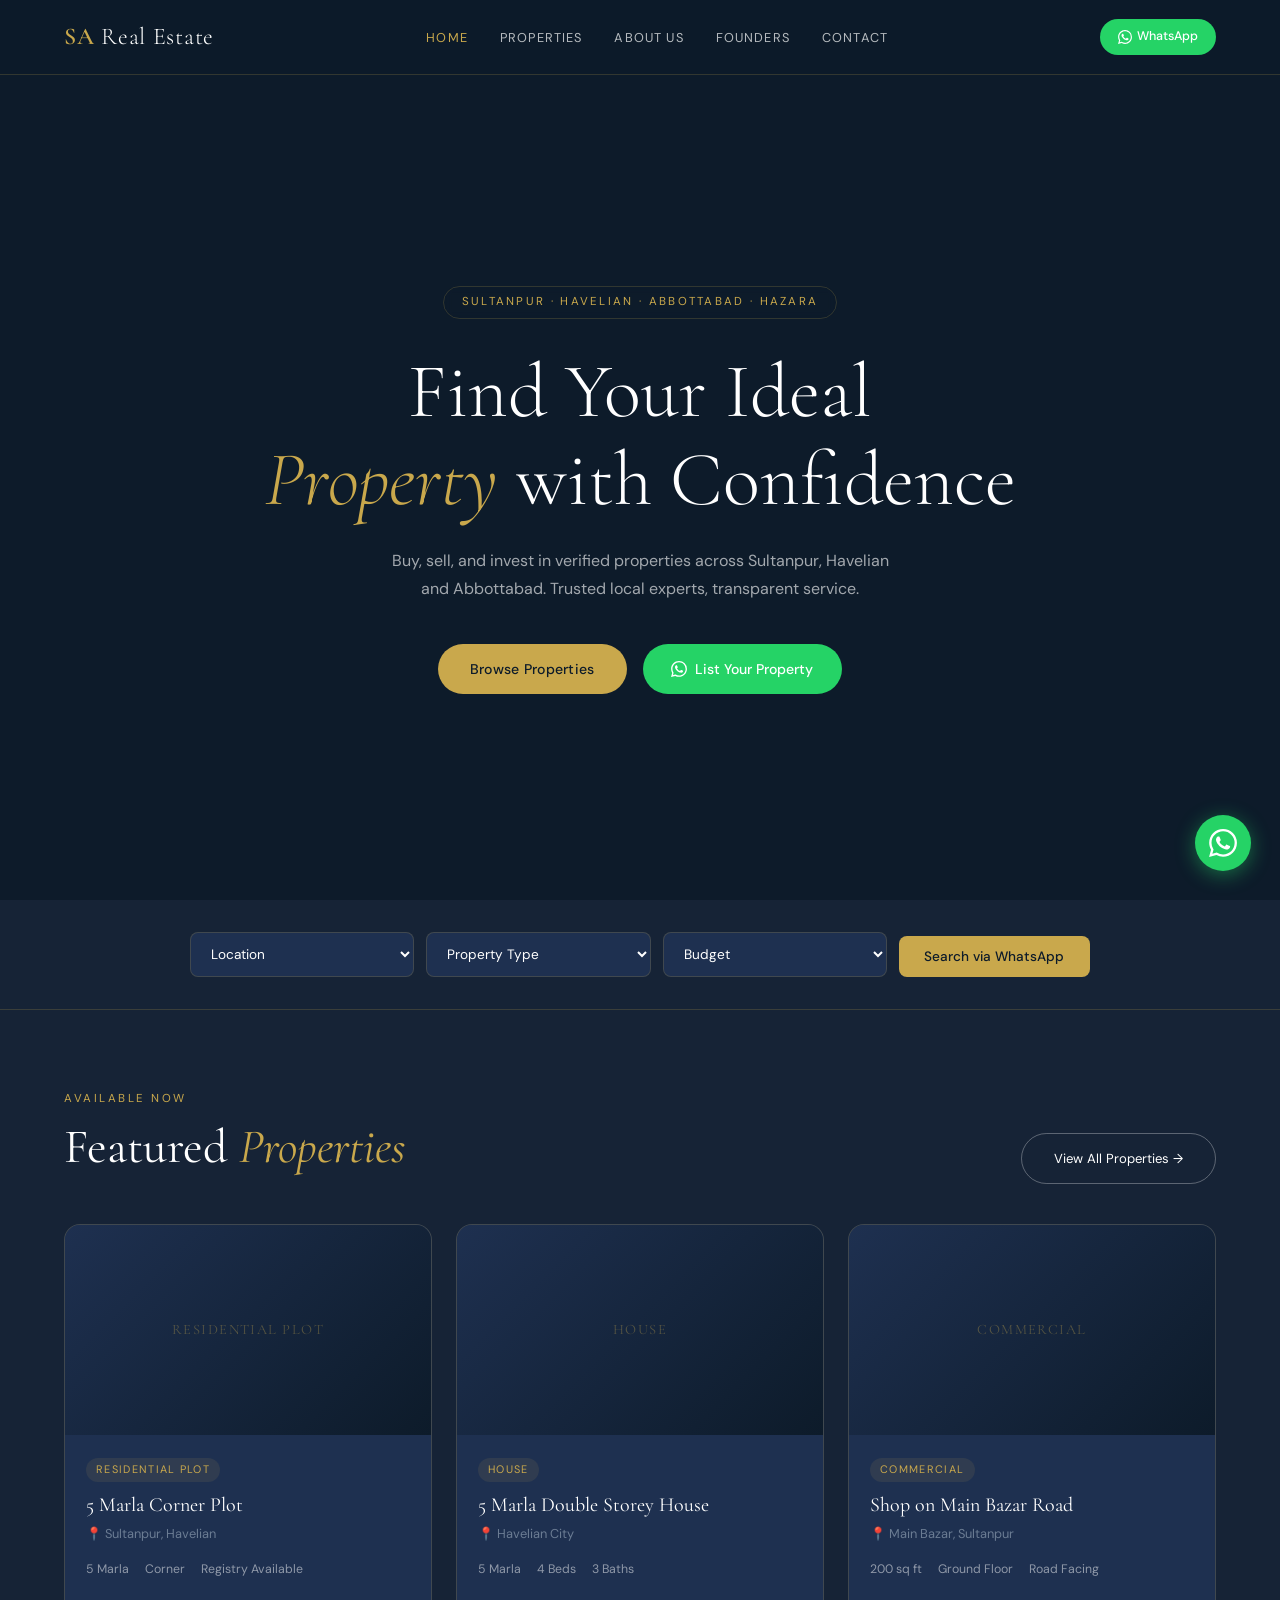
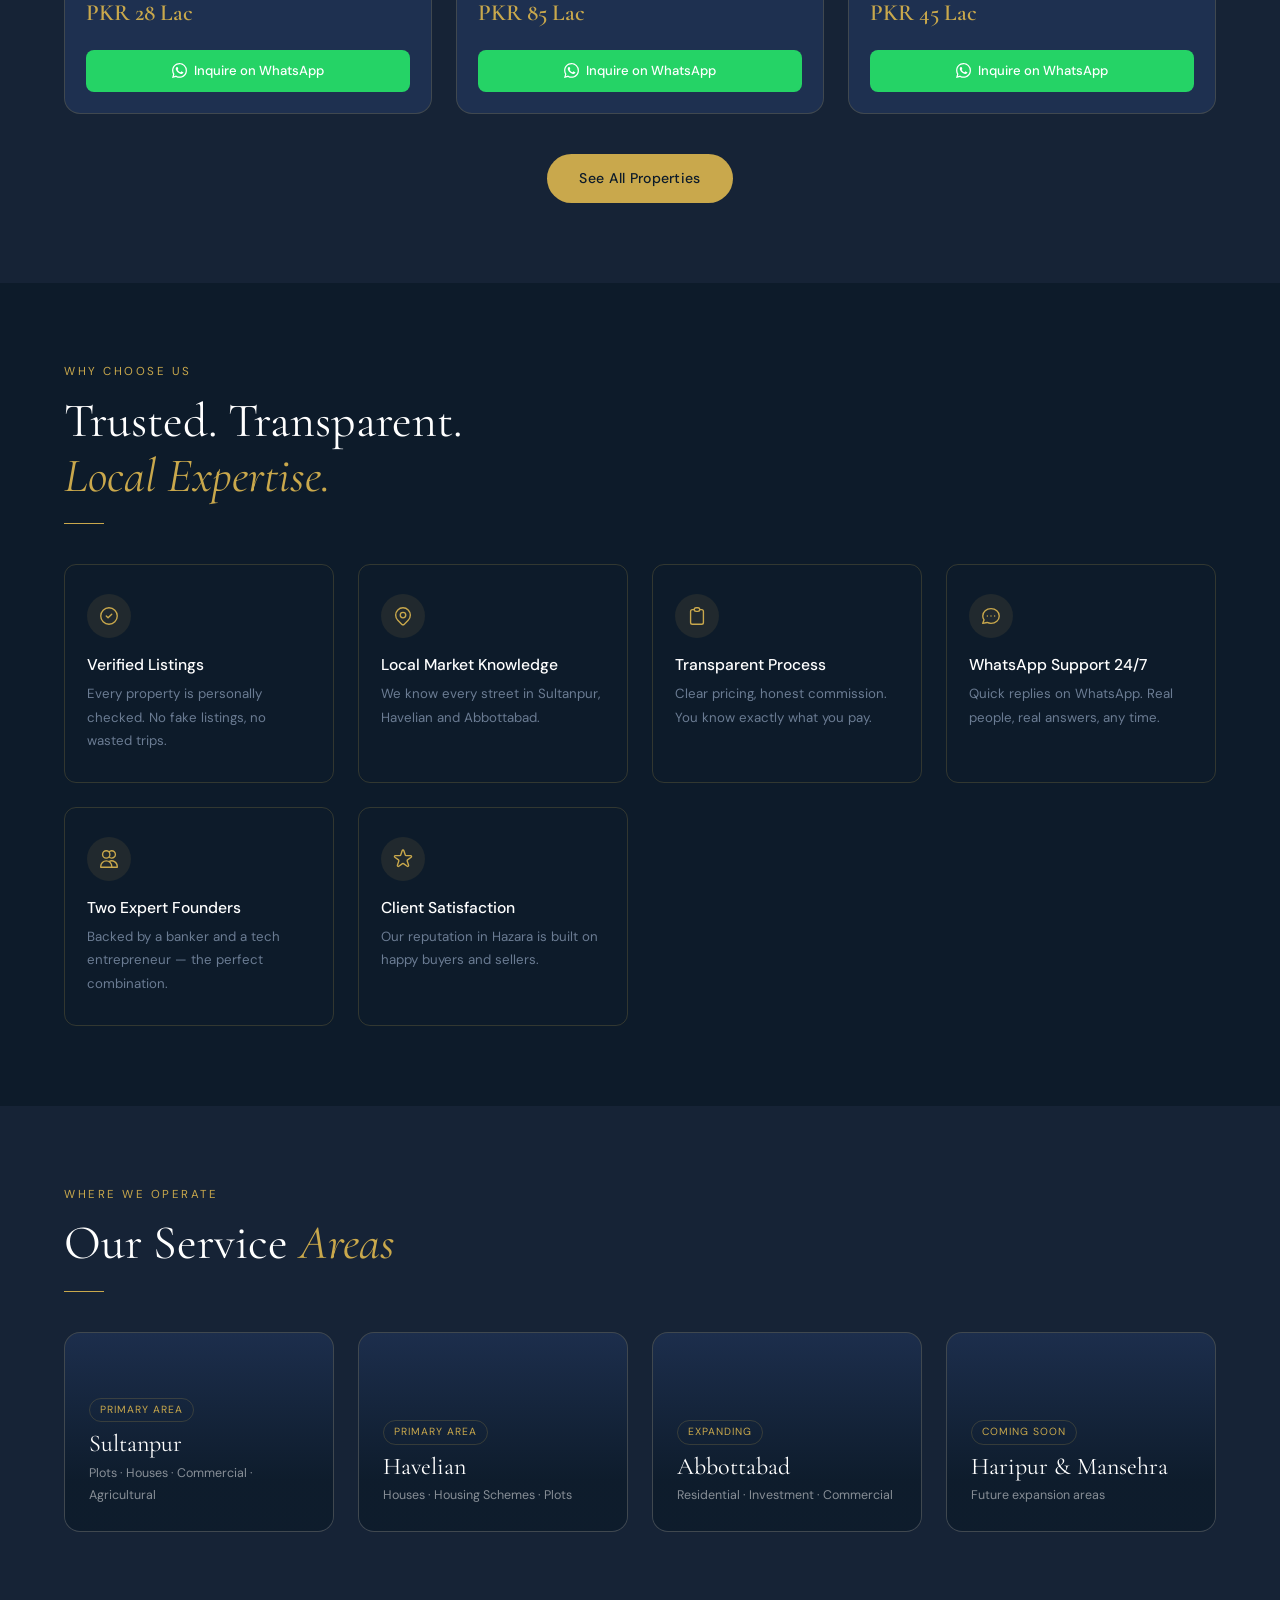
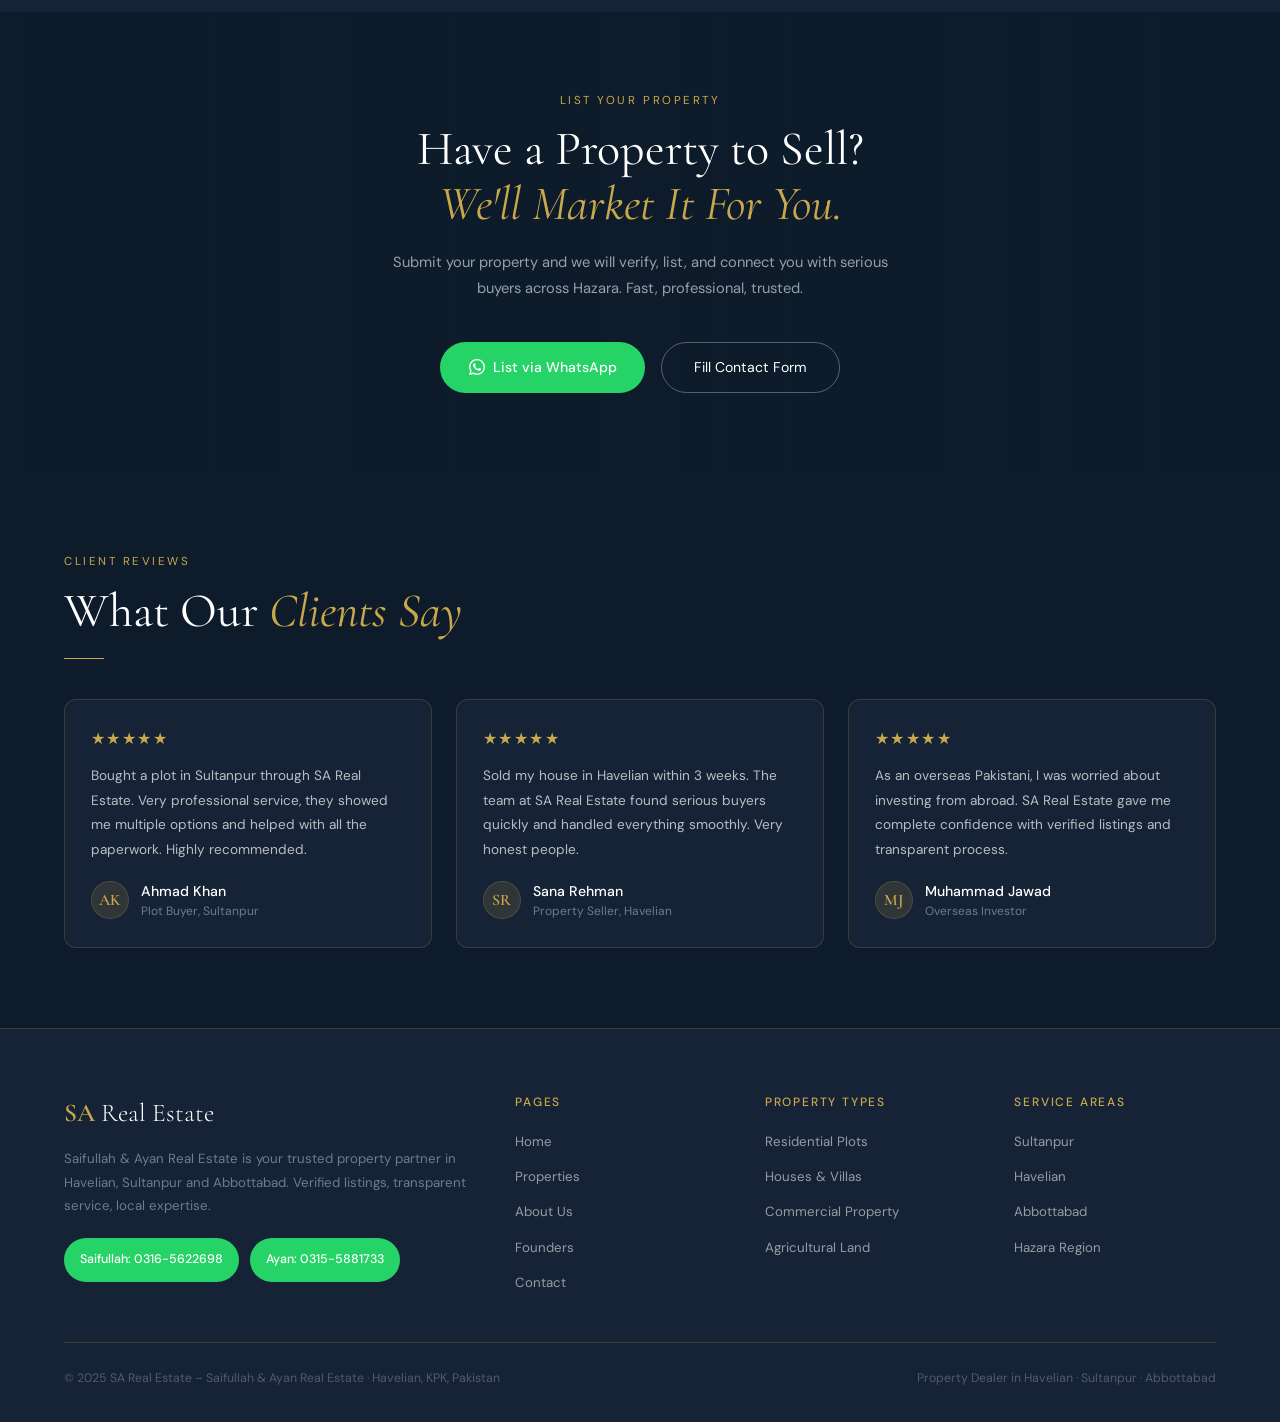
==== commit bea6d37a: "Updated website" ====
--- a/index.html
+++ b/index.html
@@ -405,7 +405,7 @@
       <div class="footer-logo-text">SA <span>Real Estate</span></div>
       <p class="footer-desc">Saifullah & Ayan Real Estate is your trusted property partner in Havelian, Sultanpur and Abbottabad. Verified listings, transparent service, local expertise.</p>
       <div style="display:flex;gap:0.7rem;flex-wrap:wrap;">
-        <a href="https://wa.me/923165662698" target="_blank" class="btn-wa" style="font-size:0.78rem;padding:0.5rem 1rem;">Saifullah: 0316-5662698</a>
+        <a href="https://wa.me/923165662698" target="_blank" class="btn-wa" style="font-size:0.78rem;padding:0.5rem 1rem;">Saifullah: 0316-5622698</a>
         <a href="https://wa.me/923155881733" target="_blank" class="btn-wa" style="font-size:0.78rem;padding:0.5rem 1rem;">Ayan: 0315-5881733</a>
       </div>
     </div>
@@ -448,7 +448,7 @@
 <div class="float-wa-wrapper">
   <div class="wa-options" id="waOptions">
     <a href="https://wa.me/923165662698?text=Hello%20SA%20Real%20Estate%2C%20I%27m%20interested%20in%20a%20property." class="wa-option-btn" target="_blank">
-      <span class="dot"></span> Saifullah – 0316-5662698
+      <span class="dot"></span> Saifullah – 0316-5622698
     </a>
     <a href="https://wa.me/923155881733?text=Hello%20SA%20Real%20Estate%2C%20I%27m%20interested%20in%20a%20property." class="wa-option-btn" target="_blank">
       <span class="dot"></span> Ayan – 0315-5881733
